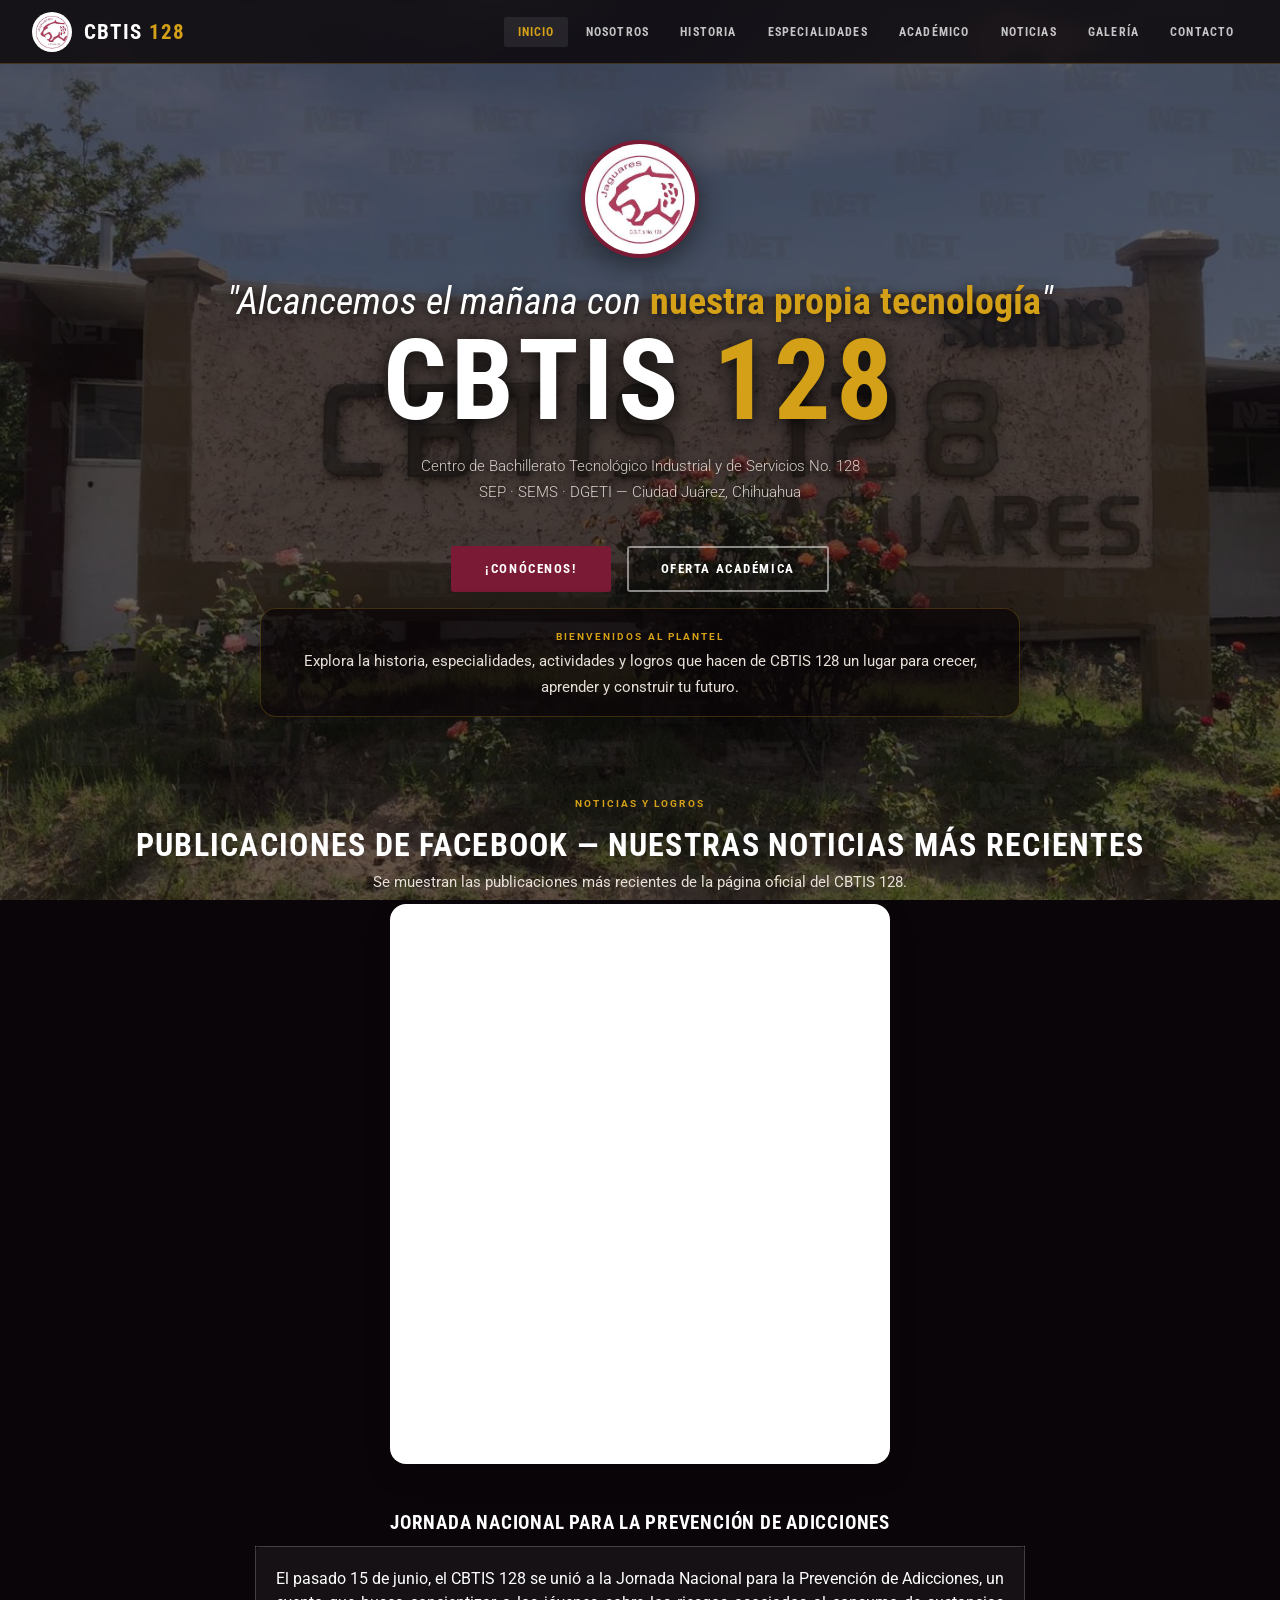
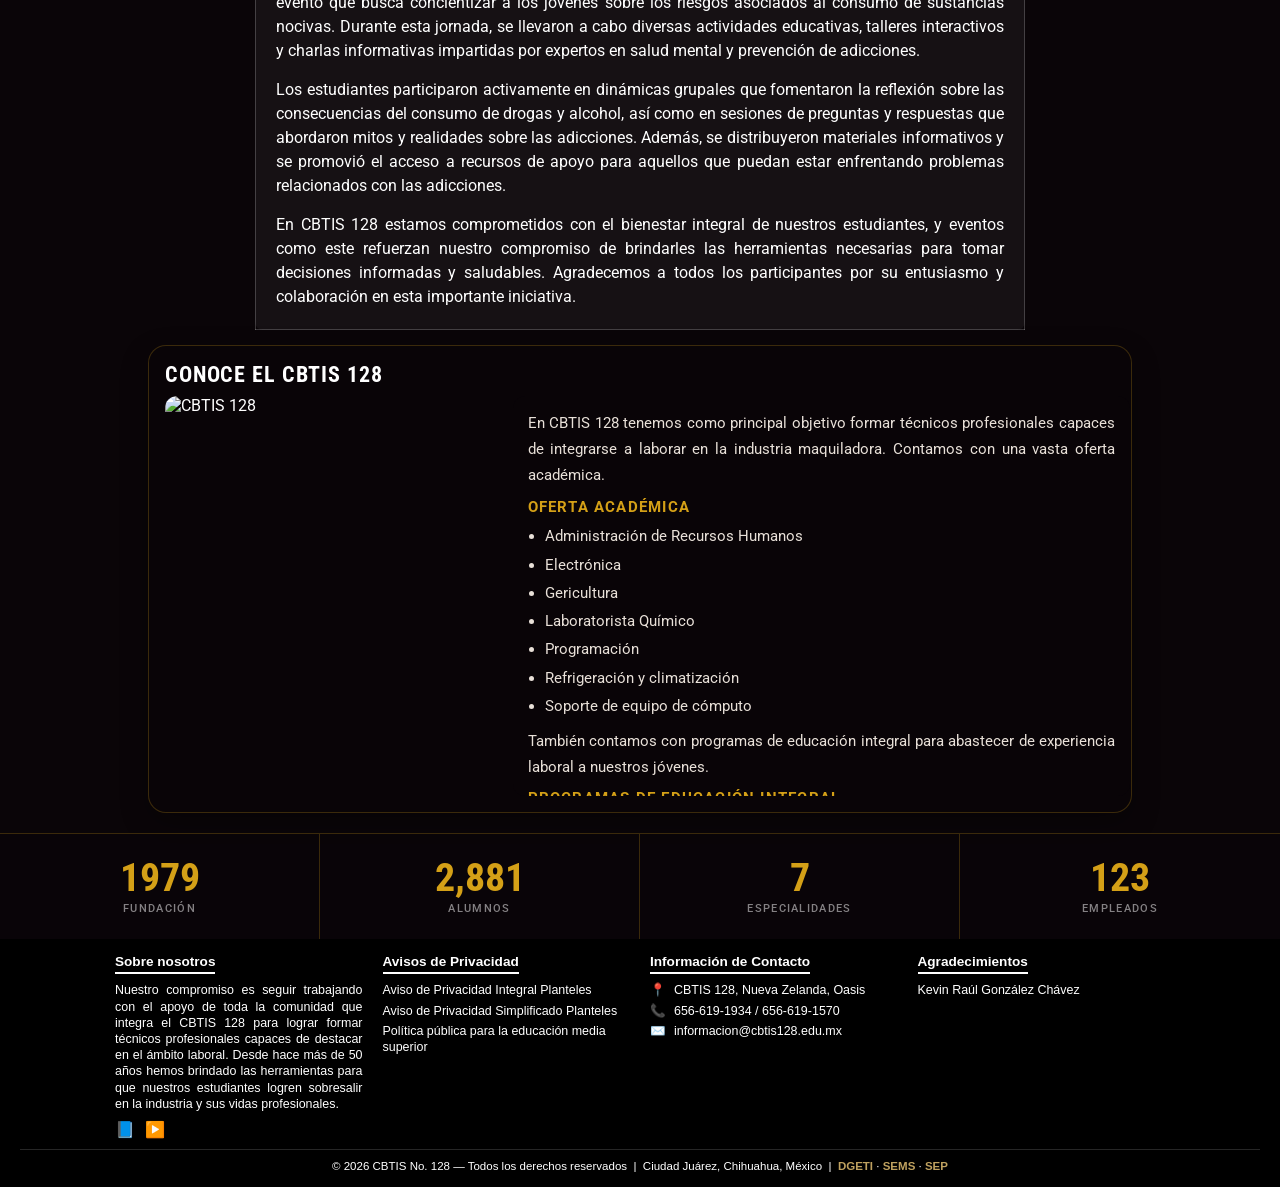
==== index.html @ f3a59bff "Update index.html cambios y optimizacion" ====
<!DOCTYPE html>
<html lang="es">
<head>
<meta charset="UTF-8">
<meta name="viewport" content="width=device-width, initial-scale=1.0">
<title>CBTIS No. 128 — Ciudad Juárez</title>
<link rel="preconnect" href="https://fonts.googleapis.com">
<link rel="preconnect" href="https://fonts.gstatic.com" crossorigin>
<link href="https://fonts.googleapis.com/css2?family=Roboto:ital,wght@0,300;0,400;0,500;0,700;1,300&family=Roboto+Condensed:wght@400;700&display=swap" rel="stylesheet">
<style>
:root {
  --vino:        #7B1A34;
  --vino-dark:   #5C1326;
  --vino-light:  #9E2244;
  --gold:        #D4A017;
  --gold-light:  #F0C040;
  --blanco:      #FFFFFF;
  --gris-texto:  #E8E0D8;
  --overlay:     rgba(10, 5, 8, 0.62);
  --overlay-nav: rgba(10, 5, 8, 0.80);
  --card-bg:     rgba(15, 6, 11, 0.82);
  --border:      rgba(212, 160, 23, 0.25);
  --font-main:   'Roboto', sans-serif;
  --font-cond:   'Roboto Condensed', sans-serif;
}
*, *::before, *::after { margin:0; padding:0; box-sizing:border-box; }
html { scroll-behavior: smooth; font-size: 16px; }
body {
  font-family: var(--font-main);
  background: #0a0508;
  color: var(--blanco);
  overflow-x: hidden;
}
a { color: inherit; text-decoration: none; }
button { font-family: inherit; cursor: pointer; border: none; background: none; }
img { display: block; max-width: 100%; }

#loader {
  position: fixed; inset: 0; z-index: 9999;
  background: #0a0508;
  display: flex; flex-direction: column;
  align-items: center; justify-content: center; gap: 1.5rem;
  transition: opacity 0.7s ease, visibility 0.7s;
}
#loader.gone { opacity: 0; visibility: hidden; pointer-events: none; }
.loader-ring {
  width: 60px; height: 60px;
  border: 3px solid rgba(255,255,255,0.1);
  border-top-color: var(--vino);
  border-right-color: var(--gold);
  border-radius: 50%;
  animation: spin 0.9s linear infinite;
}
.loader-label {
  font-family: var(--font-cond);
  font-size: 0.9rem; font-weight: 700;
  letter-spacing: 0.3em; text-transform: uppercase;
  color: rgba(255,255,255,0.4);
}
@keyframes spin { to { transform: rotate(360deg); } }

body::before {
  content: '';
  position: fixed; inset: 0; z-index: -2;
  background-image: url('fondo.jpg');
  background-size: cover;
  background-position: center;
  background-repeat: no-repeat;
}
body::after {
  content: '';
  position: fixed; inset: 0; z-index: -1;
  background: var(--overlay);
}

.watermark {
  position: fixed;
  top: 50%; left: 50%;
  transform: translate(-50%, -50%);
  width: 420px; height: 420px;
  background-image: url('');
  background-size: contain;
  background-repeat: no-repeat;
  background-position: center;
  opacity: 0.04;
  pointer-events: none;
  z-index: 0;
  filter: grayscale(1) brightness(3);
}

#navbar {
  position: fixed; top: 0; left: 0; right: 0;
  z-index: 500;
  height: 64px;
  background: var(--overlay-nav);
  backdrop-filter: blur(10px);
  -webkit-backdrop-filter: blur(10px);
  border-bottom: 1px solid var(--border);
  display: flex; align-items: center;
  padding: 0 2rem;
  gap: 1.5rem;
  transition: background 0.3s;
}
#navbar.scrolled { background: rgba(10,5,8,0.95); }

.nav-logo {
  display: flex; align-items: center; gap: 0.75rem;
  margin-right: auto; flex-shrink: 0;
}
.nav-logo-img {
  width: 40px; height: 40px;
  border-radius: 50%;
  object-fit: cover;
  background: #fff;
  padding: 2px;
}
.nav-logo-text {
  font-family: var(--font-cond);
  font-size: 1.3rem; font-weight: 700;
  letter-spacing: 0.06em;
  color: var(--blanco);
}
.nav-logo-text span { color: var(--gold); }

.nav-links {
  display: flex; align-items: center; gap: 0.25rem;
  list-style: none;
}
.nav-links li a,
.nav-links li button {
  padding: 0.5rem 0.85rem;
  font-family: var(--font-cond);
  font-size: 0.72rem; font-weight: 700;
  letter-spacing: 0.1em; text-transform: uppercase;
  color: rgba(255,255,255,0.75);
  border-radius: 3px;
  transition: color 0.2s, background 0.2s;
  display: block;
}
.nav-links li a:hover,
.nav-links li button:hover,
.nav-links li a.active,
.nav-links li button.active {
  color: var(--blanco);
  background: rgba(255,255,255,0.08);
}
.nav-links li a.active { color: var(--gold); }

#hamburger {
  display: none;
  flex-direction: column; gap: 5px;
  width: 38px; height: 38px;
  align-items: center; justify-content: center;
  border-radius: 4px;
  margin-left: auto;
}
#hamburger span {
  display: block; width: 22px; height: 2px;
  background: var(--blanco); border-radius: 2px;
  transition: transform 0.3s, opacity 0.3s;
}

#main {
  padding-top: 64px;
  min-height: 100vh;
  position: relative;
  z-index: 1;
}

/* ── PÁGINA: solo la activa se muestra ── */
.page {
  display: none;
  animation: fadeUp 0.55s cubic-bezier(0.16,1,0.3,1) both;
  min-height: calc(100vh - 64px);
}
.page.active { display: block; }

@keyframes fadeUp {
  from { opacity: 0; transform: translateY(18px); }
  to   { opacity: 1; transform: translateY(0); }
}

.inner {
  max-width: 1180px;
  margin: 0 auto;
  padding: 0 2rem;
}

.page-header {
  padding: 4rem 2rem 2.5rem;
  max-width: 1180px; margin: 0 auto;
  border-bottom: 1px solid var(--border);
  margin-bottom: 3rem;
}
.page-eyebrow {
  display: inline-block;
  font-size: 0.68rem; font-weight: 700;
  letter-spacing: 0.25em; text-transform: uppercase;
  color: var(--gold);
  margin-bottom: 0.75rem;
}
.page-title {
  font-family: var(--font-cond);
  font-size: clamp(2.2rem, 5vw, 3.8rem);
  font-weight: 700; line-height: 1.05;
  color: var(--blanco);
  margin-bottom: 0.75rem;
  text-transform: uppercase;
  letter-spacing: 0.02em;
}
.page-lead {
  font-size: 0.98rem; font-weight: 300;
  color: var(--gris-texto); line-height: 1.8;
  max-width: 560px; opacity: 0.85;
}

.btn-primary {
  display: inline-flex; align-items: center; gap: 0.5rem;
  padding: 0.85rem 2rem;
  background: var(--vino);
  color: var(--blanco);
  font-family: var(--font-cond);
  font-size: 0.82rem; font-weight: 700;
  letter-spacing: 0.12em; text-transform: uppercase;
  border: 2px solid var(--vino);
  border-radius: 3px;
  transition: background 0.2s, border-color 0.2s, transform 0.15s;
  cursor: pointer;
}
.btn-primary:hover {
  background: var(--vino-dark);
  border-color: var(--vino-dark);
  transform: translateY(-2px);
}
.btn-outline {
  display: inline-flex; align-items: center; gap: 0.5rem;
  padding: 0.85rem 2rem;
  background: transparent;
  color: var(--blanco);
  font-family: var(--font-cond);
  font-size: 0.82rem; font-weight: 700;
  letter-spacing: 0.12em; text-transform: uppercase;
  border: 2px solid rgba(255,255,255,0.5);
  border-radius: 3px;
  transition: border-color 0.2s, background 0.2s;
  cursor: pointer;
}
.btn-outline:hover {
  border-color: var(--blanco);
  background: rgba(255,255,255,0.08);
}

/* ══════════════════════════════════════
   INICIO
══════════════════════════════════════ */
#page-inicio {
  display: none;
  flex-direction: column;
  min-height: calc(100vh - 64px);
}
#page-inicio.active { display: flex; }

.hero-content {
  flex: 1;
  display: flex; flex-direction: column;
  align-items: center; justify-content: center;
  text-align: center;
  padding: 5rem 2rem 3rem;
}
.hero-logo {
  width: 110px; height: 110px;
  border-radius: 50%;
  background: #fff;
  padding: 6px;
  margin-bottom: 1.5rem;
  object-fit: contain;
  box-shadow: 0 0 0 4px var(--vino), 0 8px 32px rgba(0,0,0,0.6);
}
.hero-lema {
  font-family: var(--font-cond);
  font-size: clamp(1.4rem, 4vw, 2.4rem);
  font-weight: 400; font-style: italic;
  color: var(--blanco);
  margin-bottom: 0.5rem;
  text-shadow: 0 2px 12px rgba(0,0,0,0.8);
}
.hero-lema strong { color: var(--gold); font-weight: 700; font-style: normal; }
.hero-title-big {
  font-family: var(--font-cond);
  font-size: clamp(3rem, 9vw, 7rem);
  font-weight: 700; text-transform: uppercase;
  letter-spacing: 0.04em; line-height: 0.9;
  color: var(--blanco);
  text-shadow: 0 4px 20px rgba(0,0,0,0.9);
  margin-bottom: 0.4rem;
}
.hero-title-big span { color: var(--gold); }
.hero-sub {
  font-size: 0.95rem; font-weight: 300;
  color: var(--gris-texto); line-height: 1.7;
  max-width: 520px; margin: 1rem auto 2.5rem;
  opacity: 0.9;
  text-shadow: 0 1px 8px rgba(0,0,0,0.8);
}
.hero-ctas {
  display: flex; align-items: center; gap: 1rem;
  justify-content: center; flex-wrap: wrap;
}
.hero-highlight {
  max-width: 760px;
  margin-top: 1rem;
  padding: 1rem 1.1rem;
  border: 1px solid var(--border);
  border-radius: 16px;
  background: rgba(10, 5, 8, 0.72);
  backdrop-filter: blur(8px);
  box-shadow: 0 10px 28px rgba(0,0,0,0.35);
}
.hero-highlight .section-label { margin-bottom: 0.35rem; display: inline-block; }
.hero-highlight p { margin: 0; font-size: 0.95rem; line-height: 1.7; color: var(--gris-texto); }

/* Bloque de Facebook + noticias dentro de inicio */
.noticias-carrusel {
  display: flex; flex-direction: column; gap: 0.5rem; padding: 0 0.1rem;
}
.noticias-header { text-align: center; }
.noticias-header h2 {
  margin: 0 0 0.35rem;
  font-family: var(--font-cond);
  font-size: clamp(1.4rem, 4vw, 2rem);
  color: var(--blanco); text-transform: uppercase; letter-spacing: 0.04em;
}
.noticias-header p { margin: 0 auto; color: var(--gris-texto); line-height: 1.7; font-size: 0.95rem; max-width: 720px; }
.facebook-feed-wrap { display: flex; justify-content: center; align-items: center; width: 100%; }
.facebook-feed {
  width: 100%; max-width: 500px; min-height: 560px;
  border: none; border-radius: 16px; overflow: hidden;
  background: #ffffff; box-shadow: 0 10px 24px rgba(0,0,0,0.18);
}

/* Tabla adicciones */
.inicio-tables {
  text-align: center; margin: 0 auto; max-width: 800px; padding: 15px;
}
.inicio-tables h3 {
  font-family: var(--font-cond); font-size: 1.2rem;
  color: var(--blanco); text-transform: uppercase;
  letter-spacing: 0.04em; margin-bottom: 0.75rem;
}
.sem-table {
  margin: 0 auto; width: 100%; border-collapse: collapse;
  background-color: rgba(255,255,255,0.05);
  border: 1px solid rgba(255,255,255,0.2); border-radius: 8px;
}
.sem-table td { padding: 20px; text-align: justify; color: #ffffff; }
.sem-table p { margin: 0 0 15px 0; line-height: 1.5; }
.sem-table p:last-child { margin-bottom: 0; }

/* Card info CBTIS */
.inicio-info-card {
  max-width: 1100px; margin: 0 auto 1.2rem; padding: 1rem;
  border-radius: 18px; background: rgba(10,5,8,0.78);
  border: 1px solid var(--border); box-shadow: 0 10px 28px rgba(0,0,0,0.30);
}
.inicio-info-card h3 {
  margin: 0 0 0.6rem; color: var(--blanco);
  font-family: var(--font-cond); font-size: 1.35rem;
  text-transform: uppercase; letter-spacing: 0.04em;
}
.inicio-info-card h4 { margin: 0.35rem 0 0.25rem; color: var(--gold); font-size: 0.95rem; text-transform: uppercase; letter-spacing: 0.08em; }
.info-layout { display: flex; gap: 15px; align-items: stretch; max-width: 950px; margin: 0 auto; }
.info-image-zone { flex: 0 0 35%; max-height: 400px; }
.info-image-zone img { width: 100%; height: 100%; object-fit: cover; border-radius: 12px; }
.inicio-info-scroll {
  flex: 0 0 65%; max-height: 400px; overflow-y: auto; padding: 15px;
  background: rgba(10,5,8,0.78); border-radius: 12px; text-align: justify;
  color: var(--gris-texto); line-height: 1.7; font-size: 0.95rem;
}
.inicio-info-scroll ul { margin: 0.2rem 0 0.6rem 1.1rem; padding: 0; }
.inicio-info-scroll li { margin-bottom: 0.15rem; }

/* Stats bar */
.hero-stats {
  display: grid; grid-template-columns: repeat(4, 1fr);
  border-top: 1px solid var(--border);
  background: rgba(10,5,8,0.75);
  backdrop-filter: blur(8px);
}
.hstat { padding: 1.5rem 2rem; text-align: center; border-right: 1px solid var(--border); }
.hstat:last-child { border-right: none; }
.hstat-num { display: block; font-family: var(--font-cond); font-size: 2.5rem; font-weight: 700; color: var(--gold); line-height: 1; margin-bottom: 0.3rem; }
.hstat-label { display: block; font-size: 0.68rem; font-weight: 500; letter-spacing: 0.12em; text-transform: uppercase; color: rgba(255,255,255,0.5); }

/* ══════════════════════════════════════
   NOSOTROS
══════════════════════════════════════ */
.nos-grid { display: grid; grid-template-columns: 1fr 1fr; gap: 1.25rem; margin-bottom: 3rem; }
.nos-card {
  background: var(--card-bg); backdrop-filter: blur(6px);
  border: 1px solid var(--border); border-radius: 8px; padding: 2rem;
  position: relative; overflow: hidden;
  transition: border-color 0.3s, transform 0.3s;
}
.nos-card:hover { border-color: var(--gold); transform: translateY(-3px); }
.nos-card::before {
  content: ''; position: absolute; top: 0; left: 0; right: 0; height: 2px;
  background: linear-gradient(90deg, var(--vino), transparent);
  opacity: 0; transition: opacity 0.3s;
}
.nos-card:hover::before { opacity: 1; }
.nos-card-num { display: block; font-family: var(--font-cond); font-size: 0.62rem; font-weight: 700; letter-spacing: 0.2em; text-transform: uppercase; color: var(--gold); margin-bottom: 0.75rem; }
.nos-card h3 { font-family: var(--font-cond); font-size: 1.3rem; font-weight: 700; text-transform: uppercase; letter-spacing: 0.04em; color: var(--blanco); margin-bottom: 0.75rem; }
.nos-card p { font-size: 0.88rem; font-weight: 300; color: var(--gris-texto); line-height: 1.8; opacity: 0.9; }

.values-section-title { font-family: var(--font-cond); font-size: 0.65rem; font-weight: 700; letter-spacing: 0.2em; text-transform: uppercase; color: var(--gold); margin-bottom: 1rem; display: block; }
.values-row { display: grid; grid-template-columns: repeat(3,1fr); gap: 1rem; }
.value-chip { background: var(--card-bg); backdrop-filter: blur(6px); border: 1px solid var(--border); border-radius: 8px; padding: 1.5rem; transition: border-color 0.3s; }
.value-chip:hover { border-color: var(--vino); }
.value-chip h4 { font-family: var(--font-cond); font-size: 1rem; font-weight: 700; text-transform: uppercase; color: var(--blanco); margin-bottom: 0.5rem; }
.value-chip p { font-size: 0.82rem; font-weight: 300; color: var(--gris-texto); line-height: 1.7; opacity: 0.85; }

/* ══════════════════════════════════════
   HISTORIA
══════════════════════════════════════ */
.timeline { position: relative; padding-left: 10px; max-width: 800px; }
.tl-rail { position: absolute; left: 108px; top: 4px; bottom: 0; width: 2px; background: linear-gradient(var(--vino) 0%, rgba(123,26,52,0) 100%); }
.tl-item { display: grid; grid-template-columns: 90px 40px 1fr; gap: 0 1.5rem; margin-bottom: 3rem; align-items: start; }
.tl-year { font-family: var(--font-cond); font-size: 1.1rem; font-weight: 700; color: var(--gold); letter-spacing: 0.04em; padding-top: 0.15rem; text-align: right; }
.tl-dot { display: flex; align-items: flex-start; justify-content: center; padding-top: 0.35rem; }
.tl-dot::after { content: ''; width: 12px; height: 12px; border-radius: 50%; background: var(--vino); box-shadow: 0 0 0 3px rgba(10,5,8,0.8), 0 0 0 5px rgba(123,26,52,0.35); }
.tl-body h3 { font-family: var(--font-cond); font-size: 1.15rem; font-weight: 700; text-transform: uppercase; letter-spacing: 0.04em; color: var(--blanco); margin-bottom: 0.5rem; }
.tl-body p { font-size: 0.88rem; font-weight: 300; color: var(--gris-texto); line-height: 1.8; opacity: 0.9; }

/* ══════════════════════════════════════
   ESPECIALIDADES
══════════════════════════════════════ */
.esp-grid { display: grid; grid-template-columns: repeat(auto-fill, minmax(290px, 1fr)); gap: 1.25rem; }
.esp-card {
  background: var(--card-bg); backdrop-filter: blur(6px);
  border: 1px solid var(--border); border-radius: 8px; overflow: hidden;
  transition: border-color 0.3s, transform 0.3s;
  cursor: pointer; position: relative;
}
.esp-card:hover { border-color: var(--vino); transform: scale(1.04); }
.esp-card.active { transform: scale(1.1); }
.esp-card-top { padding: 2rem 2rem 1rem; border-bottom: 1px solid var(--border); }
.esp-num { display: block; font-family: var(--font-cond); font-size: 0.62rem; font-weight: 700; letter-spacing: 0.2em; color: var(--gold); margin-bottom: 0.75rem; }
.esp-icon { font-size: 2rem; margin-bottom: 0.75rem; width: 50px; height: 50px; background: rgba(123,26,52,0.25); border: 1px solid rgba(123,26,52,0.4); border-radius: 8px; display: flex; align-items: center; justify-content: center; }
.esp-card h3 { font-family: var(--font-cond); font-size: 1.05rem; font-weight: 700; text-transform: uppercase; letter-spacing: 0.04em; color: var(--blanco); line-height: 1.25; }
.esp-card-body { padding: 1.25rem 2rem 2rem; }
.esp-card-body p { font-size: 0.84rem; font-weight: 300; color: var(--gris-texto); line-height: 1.75; opacity: 0.9; }
.esp-tag { display: inline-block; margin-top: 0.85rem; padding: 0.28rem 0.75rem; background: rgba(123,26,52,0.25); border: 1px solid rgba(123,26,52,0.4); border-radius: 20px; font-size: 0.62rem; font-weight: 700; letter-spacing: 0.1em; text-transform: uppercase; color: var(--gold); }
.esp-btn-ver {
  display: inline-block; margin-top: 15px; padding: 8px 16px;
  background-color: #bfa15f; color: #fff; text-decoration: none;
  border-radius: 4px; font-size: 0.9rem; font-weight: bold;
  opacity: 0; transform: translateY(10px);
  transition: opacity 0.3s ease, transform 0.3s ease;
}
.esp-card:hover .esp-btn-ver,
.esp-card.active .esp-btn-ver { opacity: 1; transform: translateY(0); }

/* ══════════════════════════════════════
   ACADÉMICO
══════════════════════════════════════ */
.academico-layout { display: grid; grid-template-columns: 1fr 1fr; gap: 1.25rem; margin-bottom: 2.5rem; }
.info-block { background: var(--card-bg); backdrop-filter: blur(6px); border: 1px solid var(--border); border-radius: 8px; padding: 2rem; }
.info-block h3 { font-family: var(--font-cond); font-size: 1.1rem; font-weight: 700; text-transform: uppercase; letter-spacing: 0.04em; color: var(--blanco); margin-bottom: 1rem; }
.info-block p { font-size: 0.88rem; font-weight: 300; color: var(--gris-texto); line-height: 1.8; opacity: 0.9; }
.section-label { display: block; font-size: 0.65rem; font-weight: 700; letter-spacing: 0.2em; text-transform: uppercase; color: var(--gold); margin-bottom: 1rem; }

.sem-wrap { overflow-x: auto; border-radius: 8px; border: 1px solid var(--border); margin-bottom: 2.5rem; backdrop-filter: blur(6px); }

/* Carrusel académico */
.css-carousel { position: relative; max-width: 100%; margin: 0 auto; overflow: hidden; }
.css-carousel input[type="radio"] { display: none; }
.slides-container { display: flex; width: 300%; transition: transform 0.5s ease-in-out; }
.slide { width: 33.333%; display: flex; justify-content: center; }
.slide img { width: 100%; height: auto; max-height: 500px; object-fit: contain; }
#slide-1:checked ~ .slides-container { transform: translateX(0%); }
#slide-2:checked ~ .slides-container { transform: translateX(-33.333%); }
#slide-3:checked ~ .slides-container { transform: translateX(-66.666%); }
.arrow { position: absolute; top: 50%; transform: translateY(-50%); background-color: rgba(0,0,0,0.5); color: white; padding: 12px; cursor: pointer; font-size: 18px; border-radius: 50%; z-index: 10; user-select: none; }
.arrow:hover { background-color: rgba(0,0,0,0.8); }
.prev { left: 10px; }
.next { right: 10px; }
.nav-set { display: none; }
#slide-1:checked ~ .carousel-nav .set-1 { display: block; }
#slide-2:checked ~ .carousel-nav .set-2 { display: block; }
#slide-3:checked ~ .carousel-nav .set-3 { display: block; }
.tabs-carousel-nav { display: flex; justify-content: center; gap: 30px; margin-bottom: 20px; font-family: sans-serif; }
.tab-btn { font-size: 1rem; font-weight: bold; color: #ffffff; cursor: pointer; padding-bottom: 5px; text-transform: uppercase; transition: color 0.3s, border-bottom 0.3s; border-bottom: 3px solid transparent; user-select: none; }
.tab-btn:hover { color: #bfa15f; }
body:has(#slide-1:checked) .btn-obj { color: #bfa15f; border-bottom: 3px solid #bfa15f; }
body:has(#slide-2:checked) .btn-est { color: #bfa15f; border-bottom: 3px solid #bfa15f; }
body:has(#slide-3:checked) .btn-form { color: #bfa15f; border-bottom: 3px solid #bfa15f; }

.tit-cards { display: grid; grid-template-columns: repeat(3,1fr); gap: 1.25rem; }
.tit-card { background: var(--card-bg); backdrop-filter: blur(6px); border: 1px solid var(--border); border-radius: 8px; padding: 1.75rem; transition: border-color 0.3s, transform 0.3s; }
.tit-card:hover { border-color: var(--vino); transform: translateY(-3px); }
.tit-icon { font-size: 1.5rem; margin-bottom: 1rem; width: 44px; height: 44px; border-radius: 8px; background: rgba(123,26,52,0.25); border: 1px solid rgba(123,26,52,0.4); display: flex; align-items: center; justify-content: center; }
.tit-card h4 { font-family: var(--font-cond); font-size: 0.95rem; font-weight: 700; text-transform: uppercase; letter-spacing: 0.04em; color: var(--blanco); margin-bottom: 0.6rem; }
.tit-card p { font-size: 0.82rem; font-weight: 300; color: var(--gris-texto); line-height: 1.7; opacity: 0.9; }

/* ══════════════════════════════════════
   NOTICIAS
══════════════════════════════════════ */
.noticias-layout { display: grid; grid-template-columns: 3fr 2fr; gap: 1.5rem; margin-bottom: 2.5rem; }
.noticia-featured { background: var(--card-bg); backdrop-filter: blur(6px); border: 1px solid var(--border); border-radius: 8px; overflow: hidden; transition: border-color 0.3s; }
.noticia-featured:hover { border-color: var(--vino); }
.noticia-img { height: 200px; background: linear-gradient(135deg, var(--vino-dark), var(--vino)); display: flex; align-items: center; justify-content: center; font-size: 3.5rem; position: relative; }
.noticia-date { position: absolute; bottom: 1rem; left: 1.25rem; background: rgba(0,0,0,0.65); backdrop-filter: blur(4px); padding: 0.3rem 0.8rem; border-radius: 20px; font-size: 0.65rem; font-weight: 500; letter-spacing: 0.1em; color: var(--gris-texto); }
.noticia-body { padding: 1.5rem; }
.noticia-body h3 { font-family: var(--font-cond); font-size: 1.2rem; font-weight: 700; text-transform: uppercase; letter-spacing: 0.03em; color: var(--blanco); margin-bottom: 0.75rem; line-height: 1.3; }
.noticia-body p { font-size: 0.86rem; font-weight: 300; color: var(--gris-texto); line-height: 1.75; opacity: 0.9; }
.noticias-list { background: var(--card-bg); backdrop-filter: blur(6px); border: 1px solid var(--border); border-radius: 8px; overflow: hidden; }
.noticia-row { padding: 1.25rem 1.5rem; border-bottom: 1px solid var(--border); cursor: pointer; transition: background 0.2s; }
.noticia-row:last-child { border-bottom: none; }
.noticia-row:hover { background: rgba(123,26,52,0.15); }
.noticia-tag { display: block; font-family: var(--font-cond); font-size: 0.6rem; font-weight: 700; letter-spacing: 0.15em; text-transform: uppercase; color: var(--gold); margin-bottom: 0.4rem; }
.noticia-row h4 { font-size: 0.88rem; font-weight: 500; color: var(--blanco); margin-bottom: 0.3rem; line-height: 1.4; }
.noticia-row .n-date { font-size: 0.72rem; font-weight: 300; color: rgba(255,255,255,0.35); }
.logros-grid { display: grid; grid-template-columns: repeat(3,1fr); gap: 1.25rem; }
.logro-card { background: var(--card-bg); backdrop-filter: blur(6px); border: 1px solid var(--border); border-radius: 8px; padding: 1.5rem; display: flex; align-items: flex-start; gap: 1rem; transition: border-color 0.3s; }
.logro-card:hover { border-color: var(--gold); }
.logro-medal { font-size: 1.4rem; flex-shrink: 0; }
.logro-card p { font-size: 0.84rem; font-weight: 400; color: var(--gris-texto); line-height: 1.6; }
.logro-card small { display: block; margin-top: 0.3rem; font-size: 0.7rem; font-weight: 300; color: rgba(255,255,255,0.3); }

/* ══════════════════════════════════════
   GALERÍA
══════════════════════════════════════ */
.galeria-masonry { columns: 3; gap: 1rem; }
.gal-item { break-inside: avoid; margin-bottom: 1rem; border-radius: 8px; overflow: hidden; border: 1px solid var(--border); cursor: pointer; position: relative; transition: border-color 0.3s; background: var(--card-bg); backdrop-filter: blur(6px); }
.gal-item:hover { border-color: var(--vino); }
.gal-inner { display: flex; align-items: center; justify-content: center; transition: transform 0.4s ease; }
.gal-item:hover .gal-inner { transform: scale(1.04); }
.gal-emoji { font-size: 2.5rem; padding: 3rem 2rem; display: block; }
.gal-item:nth-child(2n) .gal-emoji { padding: 4rem 2rem; }
.gal-caption { position: absolute; inset: 0; background: linear-gradient(transparent 40%, rgba(10,5,8,0.88)); display: flex; align-items: flex-end; padding: 1rem; opacity: 0; transition: opacity 0.3s; }
.gal-item:hover .gal-caption { opacity: 1; }
.gal-caption span { font-size: 0.8rem; font-weight: 500; color: var(--blanco); }
.gc1 { background: rgba(13,21,32,0.9); }
.gc2 { background: rgba(26,13,13,0.9); }
.gc3 { background: rgba(13,24,13,0.9); }
.gc4 { background: rgba(26,24,10,0.9); }
.gc5 { background: rgba(24,13,24,0.9); }
.gc6 { background: rgba(13,24,24,0.9); }
.gc7 { background: rgba(26,13,13,0.9); }
.gc8 { background: rgba(20,20,32,0.9); }

/* ══════════════════════════════════════
   CONTACTO
══════════════════════════════════════ */
.contacto-layout { display: grid; grid-template-columns: 1fr 1.2fr; gap: 2.5rem; }
.contact-info h3 { font-family: var(--font-cond); font-size: 1.1rem; font-weight: 700; text-transform: uppercase; letter-spacing: 0.04em; color: var(--blanco); margin-bottom: 1.75rem; }
.c-list { list-style: none; display: flex; flex-direction: column; gap: 1.25rem; margin-bottom: 2rem; }
.c-item { display: flex; gap: 1rem; align-items: flex-start; padding: 10px; border-radius: 6px; transition: background-color 0.2s ease, transform 0.2s ease; }
.c-item:hover { background-color: #4b0303; transform: translateX(5px); }
.c-icon { width: 38px; height: 38px; flex-shrink: 0; background: rgba(123,26,52,0.25); border: 1px solid rgba(123,26,52,0.4); border-radius: 8px; display: flex; align-items: center; justify-content: center; font-size: 1rem; }
.c-item strong { display: block; font-size: 0.62rem; font-weight: 700; letter-spacing: 0.15em; text-transform: uppercase; color: var(--gold); margin-bottom: 0.3rem; }
.c-item p, .c-item a { font-size: 0.88rem; font-weight: 300; color: var(--gris-texto); line-height: 1.5; }
.c-item a:hover { color: var(--blanco); }
.dir-title { font-size: 0.65rem; font-weight: 700; letter-spacing: 0.2em; text-transform: uppercase; color: var(--gold); margin-bottom: 0.75rem; display: block; }
.dir-list { display: grid; grid-template-columns: 1fr 1fr; gap: 0.4rem; }
.dir-tag { font-size: 0.7rem; font-weight: 300; color: rgba(255,255,255,0.45); padding: 0.45rem 0.7rem; background: rgba(255,255,255,0.04); border: 1px solid rgba(255,255,255,0.07); border-radius: 4px; transition: border-color 0.2s, color 0.2s; }
.dir-tag:hover { border-color: rgba(123,26,52,0.5); color: var(--gris-texto); }
.contact-form-wrap { background: var(--card-bg); backdrop-filter: blur(8px); border: 1px solid var(--border); border-radius: 8px; padding: 2.5rem; }
.contact-form-wrap h3 { font-family: var(--font-cond); font-size: 1.1rem; font-weight: 700; text-transform: uppercase; letter-spacing: 0.04em; color: var(--blanco); margin-bottom: 1.75rem; }
.form-grid { display: grid; grid-template-columns: 1fr 1fr; gap: 0.9rem; }
.fg { display: flex; flex-direction: column; gap: 0.35rem; margin-bottom: 0.1rem; }
.fg.full { grid-column: span 2; }
.fg label { font-size: 0.62rem; font-weight: 700; letter-spacing: 0.12em; text-transform: uppercase; color: rgba(255,255,255,0.4); }
.fg input, .fg select, .fg textarea { background: rgba(255,255,255,0.05); border: 1px solid rgba(255,255,255,0.1); border-radius: 4px; padding: 0.7rem 0.9rem; font-family: var(--font-main); font-size: 0.88rem; font-weight: 300; color: var(--blanco); outline: none; transition: border-color 0.2s, background 0.2s; resize: none; }
.fg input::placeholder, .fg textarea::placeholder { color: rgba(255,255,255,0.2); }
.fg input:focus, .fg select:focus, .fg textarea:focus { border-color: var(--vino); background: rgba(123,26,52,0.08); }
.fg select { color: rgba(255,255,255,0.65); }
.fg select option { background: #1a0810; }
.fg textarea { height: 100px; }

/* ══════════════════════════════════════
   TOAST
══════════════════════════════════════ */
#toast { position: fixed; bottom: 2rem; right: 2rem; z-index: 9000; background: var(--vino); color: #fff; padding: 0.85rem 1.5rem; border-radius: 4px; font-size: 0.85rem; font-weight: 500; opacity: 0; transform: translateY(8px); transition: opacity 0.3s, transform 0.3s; pointer-events: none; }
#toast.show { opacity: 1; transform: translateY(0); }

/* ══════════════════════════════════════
   FOOTER
══════════════════════════════════════ */
.site-footer { background-color: #000000; color: #ffffff; padding: 15px 20px; font-family: sans-serif; font-size: 0.78rem; }
.footer-container { max-width: 1050px; margin: 0 auto; display: grid; grid-template-columns: repeat(4, 1fr); gap: 20px; padding-bottom: 10px; }
.footer-column h3 { font-size: 0.85rem; margin-top: 0; margin-bottom: 8px; border-bottom: 2px solid #ffffff; padding-bottom: 3px; display: inline-block; }
.footer-column p { line-height: 1.3; text-align: justify; margin: 0 0 8px 0; }
.footer-column ul { list-style: none; padding: 0; margin: 0; }
.footer-column ul li { margin-bottom: 4px; line-height: 1.3; }
.footer-column ul li a { color: #ffffff; text-decoration: none; }
.footer-column ul li a:hover { text-decoration: underline; }
.contact-info li { display: flex; align-items: flex-start; gap: 8px; }
.footer-socials { display: flex; gap: 10px; margin-top: 8px; }
.social-icon { text-decoration: none; font-size: 1rem; }
.footer-bottom { border-top: 1px solid rgba(255,255,255,0.15); padding-top: 10px; text-align: center; font-size: 0.72rem; }
.footer-bottom a { color: #bfa15f; text-decoration: none; font-weight: bold; }
.footer-bottom a:hover { text-decoration: underline; }

/* ══════════════════════════════════════
   RESPONSIVE
══════════════════════════════════════ */
@media (max-width: 960px) {
  #hamburger { display: flex; }
  .nav-links { position: fixed; top: 64px; left: 0; right: 0; background: rgba(10,5,8,0.97); flex-direction: column; align-items: stretch; padding: 0.5rem 0; display: none; border-bottom: 1px solid var(--border); }
  .nav-links.open { display: flex; }
  .nav-links li a, .nav-links li button { padding: 1rem 1.5rem; border-radius: 0; font-size: 0.9rem; }
  .hero-stats { grid-template-columns: 1fr 1fr; }
  .nos-grid, .academico-layout, .contacto-layout, .noticias-layout { grid-template-columns: 1fr; }
  .values-row, .tit-cards, .logros-grid { grid-template-columns: 1fr 1fr; }
  .galeria-masonry { columns: 2; }
  .tl-item { grid-template-columns: 70px 30px 1fr; gap: 0 1rem; }
  .tl-rail { left: 83px; }
  .info-layout { flex-direction: column; }
  .info-image-zone { flex: none; max-height: 220px; }
  .inicio-info-scroll { flex: none; max-height: none; }
  .footer-container { grid-template-columns: repeat(2, 1fr); }
}
@media (max-width: 540px) {
  h1.hero-title-big { font-size: 3rem; }
  .hero-stats { grid-template-columns: 1fr 1fr; }
  .values-row, .tit-cards, .logros-grid { grid-template-columns: 1fr; }
  .galeria-masonry { columns: 1; }
  .form-grid { grid-template-columns: 1fr; }
  .fg.full { grid-column: span 1; }
  .dir-list { grid-template-columns: 1fr; }
  .hero-ctas { flex-direction: column; align-items: center; }
  .footer-container { grid-template-columns: 1fr; }
}

/* Animación reveal */
.nos-card, .value-chip, .esp-card, .tit-card, .logro-card, .gal-item, .tl-item, .info-block {
  transition-property: opacity, transform, border-color;
}
</style>
</head>
<body>

<!-- LOADER -->
<div id="loader">
  <div class="loader-ring"></div>
  <div class="loader-label">CBTIS 128</div>
</div>

<div class="watermark" aria-hidden="true"></div>

<!-- NAVBAR -->
<nav id="navbar">
  <div class="nav-logo" onclick="navigate('inicio')" style="cursor:pointer">
    <img class="nav-logo-img" src="logo.jpg" alt="Logo Jaguares CBTIS 128">
    <span class="nav-logo-text">CBTIS <span>128</span></span>
  </div>
  <ul class="nav-links" id="navLinks">
    <li><a href="#" onclick="return navigate('inicio')" data-page="inicio" class="active">Inicio</a></li>
    <li><a href="#" onclick="return navigate('nosotros')" data-page="nosotros">Nosotros</a></li>
    <li><a href="#" onclick="return navigate('historia')" data-page="historia">Historia</a></li>
    <li><a href="#" onclick="return navigate('especialidades')" data-page="especialidades">Especialidades</a></li>
    <li><a href="#" onclick="return navigate('academico')" data-page="academico">Académico</a></li>
    <li><a href="#" onclick="return navigate('noticias')" data-page="noticias">Noticias</a></li>
    <li><a href="#" onclick="return navigate('galeria')" data-page="galeria">Galería</a></li>
    <li><a href="#" onclick="return navigate('contacto')" data-page="contacto">Contacto</a></li>
  </ul>
  <button id="hamburger" onclick="toggleMenu()" aria-label="Menú">
    <span></span><span></span><span></span>
  </button>
</nav>

<main id="main">

  <!-- ████████████████████████████████
       INICIO — todo dentro de este section
       ████████████████████████████████ -->
  <section class="page active" id="page-inicio">

    <!-- Hero principal -->
    <div class="hero-content">
      <img class="hero-logo" src="logo.jpg" alt="Jaguares CBTIS 128">
      <p class="hero-lema">"Alcancemos el mañana con <strong>nuestra propia tecnología</strong>"</p>
      <h1 class="hero-title-big">CBTIS <span>128</span></h1>
      <p class="hero-sub">
        Centro de Bachillerato Tecnológico Industrial y de Servicios No. 128<br>
        SEP · SEMS · DGETI — Ciudad Juárez, Chihuahua
      </p>
      <div class="hero-ctas">
        <button class="btn-primary" onclick="navigate('nosotros')">¡Conócenos!</button>
        <button class="btn-outline" onclick="navigate('especialidades')">Oferta académica</button>
      </div>
      <div class="hero-highlight">
        <span class="section-label">Bienvenidos al plantel</span>
        <p>Explora la historia, especialidades, actividades y logros que hacen de CBTIS 128 un lugar para crecer, aprender y construir tu futuro.</p>
      </div>
    </div>

    <!-- Facebook feed / noticias -->
    <div class="inner" style="padding: 2rem 2rem;">
      <div class="noticias-carrusel">
        <div class="noticias-header">
          <span class="section-label">Noticias y logros</span>
          <h2>Publicaciones de Facebook — Nuestras noticias más recientes</h2>
          <p>Se muestran las publicaciones más recientes de la página oficial del CBTIS 128.</p>
        </div>
        <div class="facebook-feed-wrap">
          <iframe
            class="facebook-feed"
            src="https://www.facebook.com/plugins/page.php?href=https%3A%2F%2Fwww.facebook.com%2Fprofile.php%3Fid%3D100075762974946&tabs=timeline&width=500&height=560&small_header=false&adapt_container_width=true&hide_cover=false&show_facepile=true&appId"
            scrolling="no"
            frameborder="0"
            allowfullscreen="true"
            allow="autoplay; clipboard-write; encrypted-media; picture-in-picture; web-share"
            title="Publicaciones de Facebook del CBTIS 128">
          </iframe>
        </div>
      </div>
    </div>

    <!-- Artículo: Jornada Nacional para la PREVENCIÓN DE ADICCIONES -->
    <article class="inicio-tables" aria-label="Jornada Nacional para la PREVENCIÓN DE ADICCIONES">
      <h3>Jornada Nacional para la PREVENCIÓN DE ADICCIONES</h3>
      <table class="sem-table">
        <tbody>
          <tr>
            <td>
              <p>El pasado 15 de junio, el CBTIS 128 se unió a la Jornada Nacional para la Prevención de Adicciones, un evento que busca concientizar a los jóvenes sobre los riesgos asociados al consumo de sustancias nocivas. Durante esta jornada, se llevaron a cabo diversas actividades educativas, talleres interactivos y charlas informativas impartidas por expertos en salud mental y prevención de adicciones.</p>
              <p>Los estudiantes participaron activamente en dinámicas grupales que fomentaron la reflexión sobre las consecuencias del consumo de drogas y alcohol, así como en sesiones de preguntas y respuestas que abordaron mitos y realidades sobre las adicciones. Además, se distribuyeron materiales informativos y se promovió el acceso a recursos de apoyo para aquellos que puedan estar enfrentando problemas relacionados con las adicciones.</p>
              <p>En CBTIS 128 estamos comprometidos con el bienestar integral de nuestros estudiantes, y eventos como este refuerzan nuestro compromiso de brindarles las herramientas necesarias para tomar decisiones informadas y saludables. Agradecemos a todos los participantes por su entusiasmo y colaboración en esta importante iniciativa.</p>
            </td>
          </tr>
        </tbody>
      </table>
    </article>

    <!-- Artículo: Conoce el CBTIS 128 -->
    <article class="inicio-info-card" aria-label="Información destacada del CBTIS 128">
      <h3>Conoce el CBTIS 128</h3>
      <div class="info-layout">
        <div class="info-image-zone">
          <img src="image.jpg" alt="CBTIS 128">
        </div>
        <div class="inicio-info-scroll">
          <p>En CBTIS 128 tenemos como principal objetivo formar técnicos profesionales capaces de integrarse a laborar en la industria maquiladora. Contamos con una vasta oferta académica.</p>
          <h4>Oferta académica</h4>
          <ul>
            <li>Administración de Recursos Humanos</li>
            <li>Electrónica</li>
            <li>Gericultura</li>
            <li>Laboratorista Químico</li>
            <li>Programación</li>
            <li>Refrigeración y climatización</li>
            <li>Soporte de equipo de cómputo</li>
          </ul>
          <p>También contamos con programas de educación integral para abastecer de experiencia laboral a nuestros jóvenes.</p>
          <h4>Programas de educación integral</h4>
          <ul>
            <li>Fomento a la salud</li>
            <li>Educación Dual</li>
            <li>Prácticas Profesionales</li>
            <li>Servicio Social</li>
            <li>Bolsa de trabajo</li>
          </ul>
          <p>Desde hace más de 40 años hemos brindado las herramientas para que nuestros estudiantes logren sobresalir en la industria, pero también nuestros alumnos de las diferentes generaciones han obtenido importantes lugares en actividades deportivas, académicas, culturales y tecnológicas.</p>
          <h4>Grupos culturales</h4>
          <ul>
            <li>Banda de guerra</li>
            <li>Danza folclórica</li>
            <li>Escolta de bandera</li>
            <li>Artes</li>
            <li>Rondalla</li>
            <li>Música</li>
            <li>Teatro</li>
            <li>Declaración y oratoria</li>
            <li>Ajedrez</li>
            <li>Literatura</li>
          </ul>
          <h4>Grupos deportivos</h4>
          <ul>
            <li>Atletismo</li>
            <li>Fútbol</li>
            <li>Voleibol</li>
            <li>Béisbol</li>
            <li>Fútbol Americano</li>
          </ul>
          <p>Estamos comprometidos con la sociedad juarense. Por esto y mucho más, seguiremos alcanzando el mañana con nuestra propia tecnología. Somos Jaguares. Somos CBTIS 128.</p>
        </div>
      </div>
    </article>

    <!-- Barra de estadísticas -->
    <div class="hero-stats">
      <div class="hstat">
        <span class="hstat-num">1979</span>
        <span class="hstat-label">Fundación</span>
      </div>
      <div class="hstat">
        <span class="hstat-num">2,881</span>
        <span class="hstat-label">Alumnos</span>
      </div>
      <div class="hstat">
        <span class="hstat-num">7</span>
        <span class="hstat-label">Especialidades</span>
      </div>
      <div class="hstat">
        <span class="hstat-num">123</span>
        <span class="hstat-label">Empleados</span>
      </div>
    </div>

  </section>
  <!-- FIN #page-inicio ↑ todo queda dentro de aquí -->


  <!-- ████ NOSOTROS ████ -->
  <section class="page" id="page-nosotros">
    <div class="page-header">
      <span class="page-eyebrow">Quiénes somos</span>
      <h2 class="page-title">Nuestra Institución</h2>
      <p class="page-lead">Una institución de excelencia al servicio de Chihuahua, formando bachilleres técnicos con visión de futuro desde 1979.</p>
    </div>
    <div class="inner" style="padding-bottom:4rem">
      <div class="nos-grid">
        <div class="nos-card">
          <span class="nos-card-num">01 / Misión</span>
          <h3>Misión</h3>
          <p>Ser el medio fundamental para Adquirir, Transmitir y Acreditar la Cultura Tecnológica, formando Bachilleres Técnicos con alto Nivel Académico y Tecnológico, preparados para responder a las necesidades del Desarrollo Estatal y la Producción.</p>
        </div>
        <div class="nos-card">
          <span class="nos-card-num">02 / Visión</span>
          <h3>Visión</h3>
          <p>Ser un Sistema Educativo de Excelencia, en los ámbitos Académicos, Tecnológicos y de Investigación, que satisfaga ampliamente los requerimientos de Recursos Humanos del Sector Productivo y de la Sociedad en el Estado de Chihuahua.</p>
        </div>
        <div class="nos-card">
          <span class="nos-card-num">03 / Objetivo</span>
          <h3>Objetivo de Calidad</h3>
          <p>Satisfacer las necesidades y expectativas de la Sociedad en Educación Media Superior Tecnológica, a través de la formación de Bachilleres y Técnicos Profesionales que fortalezcan una Cultura Tecnológica e Infraestructura Industrial.</p>
        </div>
        <div class="nos-card">
          <span class="nos-card-num">04 / Política</span>
          <h3>Política de Calidad</h3>
          <p>Formar y Desarrollar Integralmente a los Educandos del Sistema de Educación Tecnológica Industrial, fortaleciendo los valores que los motiven a la calidad, creatividad y la mejora continua en los procesos institucionales.</p>
        </div>
      </div>
      <span class="values-section-title">Nuestros valores</span>
      <div class="values-row">
        <div class="value-chip"><h4>Excelencia</h4><p>Compromiso con los más altos estándares académicos y tecnológicos en cada proceso educativo.</p></div>
        <div class="value-chip"><h4>Inclusión</h4><p>Atención igualitaria a todos los estudiantes, fomentando un ambiente de respeto y comunidad.</p></div>
        <div class="value-chip"><h4>Innovación</h4><p>Adopción constante de nuevas tecnologías y metodologías pedagógicas de vanguardia.</p></div>
      </div>
    </div>
  </section>


  <!-- ████ HISTORIA ████ -->
  <section class="page" id="page-historia">
    <div class="page-header">
      <span class="page-eyebrow">Nuestra trayectoria</span>
      <h2 class="page-title">Más de 40 años</h2>
      <p class="page-lead">Construyendo el futuro de Ciudad Juárez desde 1979, con décadas de logros académicos, tecnológicos, deportivos y culturales.</p>
    </div>
    <div class="inner" style="padding-bottom:4rem">
      <div class="timeline">
        <div class="tl-rail"></div>
        <div class="tl-item">
          <div class="tl-year">1971</div>
          <div class="tl-dot"></div>
          <div class="tl-body"><h3>Creación del DGETI</h3><p>El 16 de abril se publica en el Diario Oficial de la Federación el acuerdo presidencial que crea la Dirección General de Educación Tecnológica Industrial, adscrita a la SEMS de la SEP.</p></div>
        </div>
        <div class="tl-item">
          <div class="tl-year">1979</div>
          <div class="tl-dot"></div>
          <div class="tl-body"><h3>Nacimiento del CBTIS 128</h3><p>El 1 de septiembre nace el plantel bajo el nombre provisional de CECYT 432. Inicia actividades en las instalaciones de la Secundaria Técnica No. 15, contando con 51 empleados y 480 alumnos en su primera generación.</p></div>
        </div>
        <div class="tl-item">
          <div class="tl-year">1980</div>
          <div class="tl-dot"></div>
          <div class="tl-body"><h3>Instalaciones propias en el Oasis</h3><p>El 15 de febrero la institución se traslada definitivamente a su terreno propio en Calle Nueva Zelanda y Mora No. 7870, Fraccionamiento Oasis. Ofertando especialidades como Aire Acondicionado, Refrigeración, Electrónica, Administración, Gericultura y Alimentos.</p></div>
        </div>
        <div class="tl-item">
          <div class="tl-year">1998</div>
          <div class="tl-dot"></div>
          <div class="tl-body"><h3>Liderazgo Cívico y Tradición</h3><p>La Banda de Guerra y Escolta de Bandera de los Jaguares comienzan a acumular primeros lugares en competencias regionales, estatales y nacionales dentro del subsistema DGETI.</p></div>
        </div>
        <div class="tl-item">
          <div class="tl-year">2012</div>
          <div class="tl-dot"></div>
          <div class="tl-body"><h3>Excelencia en Prototipos</h3><p>Alumnos y docentes del área de informática y electrónica destacan en el Encuentro Nacional de Prototipos de la DGETI, obteniendo acreditaciones para presentar proyectos a nivel internacional.</p></div>
        </div>
        <div class="tl-item">
          <div class="tl-year">2015</div>
          <div class="tl-dot"></div>
          <div class="tl-body"><h3>Reconocimiento Internacional</h3><p>Obtención del Premio IMJUVE, el primer lugar en el Concurso Nacional de la DGETI y participación internacional en el Festival de Palma de Mallorca, España.</p></div>
        </div>
        <div class="tl-item">
          <div class="tl-year">2018</div>
          <div class="tl-dot"></div>
          <div class="tl-body"><h3>Poderío Deportivo e Infraestructura</h3><p>Los equipos deportivos dominan las ligas locales en fútbol americano, baloncesto y atletismo. El bachillerato moderniza sus laboratorios de Programación y talleres para responder a las demandas industriales de la frontera.</p></div>
        </div>
        <div class="tl-item">
          <div class="tl-year">Hoy</div>
          <div class="tl-dot"></div>
          <div class="tl-body"><h3>Liderazgo Absoluto en la Frontera</h3><p>Con 2,881 alumnos en dos turnos y 123 empleados, el CBTIS 128 es una de las instituciones más grandes del estado de Chihuahua, liderando en certámenes de robótica y vinculación manufacturera.</p></div>
        </div>
      </div>
    </div>
  </section>


  <!-- ████ ESPECIALIDADES ████ -->
  <section class="page" id="page-especialidades">
    <div class="page-header">
      <span class="page-eyebrow">Oferta técnica</span>
      <h2 class="page-title">Especialidades</h2>
      <p class="page-lead">7 carreras técnicas incluidas con el bachillerato. Al terminar obtienes certificado y título profesional registrado ante la SEP.</p>
    </div>
    <div class="inner" style="padding-bottom:4rem">
      <div class="esp-grid">
        <div class="esp-card" onclick="this.classList.toggle('active')">
          <div class="esp-card-top"><span class="esp-num">01</span><div class="esp-icon">💻</div><h3>Programación</h3></div>
          <div class="esp-card-body"><p>Analiza, diseña, desarrolla, instala y mantiene software de aplicación tomando como base los requerimientos del usuario.</p><span class="esp-tag">Tecnologías de la Información</span><a href="programacion.pdf" class="esp-btn-ver">Ver más</a></div>
        </div>
        <div class="esp-card" onclick="this.classList.toggle('active')">
          <div class="esp-card-top"><span class="esp-num">02</span><div class="esp-icon">🖥️</div><h3>Soporte de Equipo de Cómputo</h3></div>
          <div class="esp-card-body"><p>Realiza operaciones de soporte y mantenimiento a equipos de cómputo, instala redes LAN de acuerdo a las necesidades del cliente.</p><span class="esp-tag">Tecnologías de la Información</span><a href="soporte-computo.pdf" class="esp-btn-ver">Ver más</a></div>
        </div>
        <div class="esp-card" onclick="this.classList.toggle('active')">
          <div class="esp-card-top"><span class="esp-num">03</span><div class="esp-icon">⚡</div><h3>Electrónica</h3></div>
          <div class="esp-card-body"><p>Aplica dispositivos y sistemas electrónicos compactos y eficientes, presentes en todos los ámbitos de la vida del ser humano.</p><span class="esp-tag">Ingeniería y Tecnología</span><a href="electronica.pdf" class="esp-btn-ver">Ver más</a></div>
        </div>
        <div class="esp-card" onclick="this.classList.toggle('active')">
          <div class="esp-card-top"><span class="esp-num">04</span><div class="esp-icon">❄️</div><h3>Refrigeración y Climatización</h3></div>
          <div class="esp-card-body"><p>Instala, reconfigura, actualiza y mantiene sistemas de refrigeración, aire acondicionado y sistemas de enfriamiento industrial.</p><span class="esp-tag">Ingeniería y Tecnología</span><a href="refrigeracion.pdf" class="esp-btn-ver">Ver más</a></div>
        </div>
        <div class="esp-card" onclick="this.classList.toggle('active')">
          <div class="esp-card-top"><span class="esp-num">05</span><div class="esp-icon">👴</div><h3>Gericultura</h3></div>
          <div class="esp-card-body"><p>Adquiere conocimientos, habilidades y destrezas para ejercer profesionalmente en el ámbito de la atención integral al adulto mayor.</p><span class="esp-tag">Salud y Bienestar</span><a href="gericultura.pdf" class="esp-btn-ver">Ver más</a></div>
        </div>
        <div class="esp-card" onclick="this.classList.toggle('active')">
          <div class="esp-card-top"><span class="esp-num">06</span><div class="esp-icon">🧪</div><h3>Laboratorista Químico</h3></div>
          <div class="esp-card-body"><p>Asiste en las operaciones básicas de laboratorio ejecutando métodos de análisis cualitativos, cuantitativos, físico-químicos y microbiológicos.</p><span class="esp-tag">Ciencias Aplicadas</span><a href="laboratorista-quimico.pdf" class="esp-btn-ver">Ver más</a></div>
        </div>
        <div class="esp-card" onclick="this.classList.toggle('active')">
          <div class="esp-card-top"><span class="esp-num">07</span><div class="esp-icon">👥</div><h3>Administración de Recursos Humanos</h3></div>
          <div class="esp-card-body"><p>Elabora y gestiona documentación administrativa, integra al personal, asiste en actividades de capacitación y evaluación del personal.</p><span class="esp-tag">Administración y Negocios</span><a href="admin-rrhh.pdf" class="esp-btn-ver">Ver más</a></div>
        </div>
      </div>
    </div>
  </section>


  <!-- ████ ACADÉMICO ████ -->
  <section class="page" id="page-academico">
    <div class="page-header">
      <span class="page-eyebrow">Plan de estudios</span>
      <h2 class="page-title">Oferta Académica</h2>
      <p class="page-lead">Bachillerato bivalente de 3 años. Obtienes el certificado de bachillerato y el título de Técnico Profesional registrado ante la SEP.</p>
    </div>
    <div class="inner" style="padding-bottom:4rem">
      <div class="academico-layout">
        <div class="info-block">
          <h3>Modalidad bivalente</h3>
          <p>Estudias el bachillerato al mismo tiempo que una carrera técnica. Al concluir los 3 años obtienes el certificado de bachillerato y una carta de pasante. Cubiertos los requisitos de titulación, obtienes el título y cédula profesional registrados ante la Dirección General de Profesiones de la SEP.</p>
        </div>
        <div class="info-block">
          <h3>Estructura curricular</h3>
          <p>Tres componentes: Formación Básica (materias de bachillerato), Formación Profesional (módulos técnicos según tu especialidad) y Formación Propedéutica (preparación para educación superior). Seis semestres con 12 a 17 hrs semanales de módulos técnicos.</p>
        </div>
      </div>

      <span class="section-label"></span>
      <div class="sem-wrap">
        <div class="css-carousel">
          <input type="radio" name="carousel-control" id="slide-1" checked>
          <input type="radio" name="carousel-control" id="slide-2">
          <input type="radio" name="carousel-control" id="slide-3">
          <div class="tabs-carousel-nav">
            <label for="slide-1" class="tab-btn btn-obj">ESTRUCTURA</label>
            <label for="slide-2" class="tab-btn btn-est">FORMACIÓN PROFESIONAL</label>
            <label for="slide-3" class="tab-btn btn-form">OBJETIVO</label>
          </div>
          <div class="slides-container">
            <div class="slide"><img src="plan.jpg" alt="Objetivo"></div>
            <div class="slide"><img src="forma.jpg" alt="Estructura"></div>
            <div class="slide"><img src="proyecto.jpg" alt="Formación Profesional"></div>
          </div>
          <div class="carousel-nav">
            <div class="nav-set set-1">
              <label for="slide-3" class="arrow prev">&#10094;</label>
              <label for="slide-2" class="arrow next">&#10095;</label>
            </div>
            <div class="nav-set set-2">
              <label for="slide-1" class="arrow prev">&#10094;</label>
              <label for="slide-3" class="arrow next">&#10095;</label>
            </div>
            <div class="nav-set set-3">
              <label for="slide-2" class="arrow prev">&#10094;</label>
              <label for="slide-1" class="arrow next">&#10095;</label>
            </div>
          </div>
        </div>
      </div>

      <span class="section-label" style="margin-top:2.5rem; display:block">Opciones de titulación</span>
      <div class="tit-cards">
        <div class="tit-card"><div class="tit-icon">📚</div><h4>Titulación Automática</h4><p>Al acreditar todas las asignaturas con calificaciones de 6 o superiores y tener los 5 módulos con dictamen de competente con promedio de 8.</p></div>
        <div class="tit-card"><div class="tit-icon">💼</div><h4>Experiencia Laboral</h4><p>Cuando demuestres mínimo un año de experiencia laboral a través de la memoria y constancia de la empresa donde te desempeñaste.</p></div>
        <div class="tit-card"><div class="tit-icon">🚀</div><h4>Diseño de Prototipos</h4><p>El alumno desarrolla un proyecto innovador con la memoria correspondiente, aplicando los conocimientos y competencias adquiridos.</p></div>
      </div>
    </div>
  </section>


  <!-- ████ NOTICIAS ████ -->
  <section class="page" id="page-noticias">
    <div class="page-header">
      <span class="page-eyebrow">Noticias y avisos</span>
      <h2 class="page-title">Últimas Novedades</h2>
      <p class="page-lead">Entérate de los eventos, logros y avisos más recientes de la comunidad escolar.</p>
    </div>
    <div class="inner" style="padding-bottom:4rem">
      <div class="noticias-layout">
        <div class="noticia-featured">
          <div class="noticia-img">📢<span class="noticia-date">Mayo 2025</span></div>
          <div class="noticia-body">
            <h3>Inicio de Inscripciones Ciclo Escolar 2025–2026</h3>
            <p>El proceso de inscripción y reinscripción para el nuevo ciclo escolar está abierto. Consulta los requisitos en la oficina de Control Escolar o comunícate por nuestros canales oficiales.</p>
          </div>
        </div>
        <div class="noticias-list">
          <div class="noticia-row"><span class="noticia-tag">Evento</span><h4>Olimpiada del Conocimiento Interestatal 2025</h4><div class="n-date">Abril 28, 2025</div></div>
          <div class="noticia-row"><span class="noticia-tag">Aviso</span><h4>Entrega de Credenciales — Alumnos Nuevo Ingreso</h4><div class="n-date">Abril 15, 2025</div></div>
          <div class="noticia-row"><span class="noticia-tag">Logro</span><h4>Alumnos ganan 1er lugar en Expo-Ciencias Regional</h4><div class="n-date">Marzo 30, 2025</div></div>
          <div class="noticia-row"><span class="noticia-tag">Aviso</span><h4>Semana de Exámenes Parciales — Ajuste de Horarios</h4><div class="n-date">Marzo 10, 2025</div></div>
        </div>
      </div>
      <span class="section-label">Logros destacados</span>
      <div class="logros-grid">
        <div class="logro-card"><span class="logro-medal">🥇</span><div><p>1er Lugar Nacional FEMEXBAM en competencia de educación media superior.</p><small>Atletismo</small></div></div>
        <div class="logro-card"><span class="logro-medal">🎺</span><div><p>Banda de Guerra — más de 50 primeros lugares en competencias.</p><small>Cultura y Artes</small></div></div>
        <div class="logro-card"><span class="logro-medal">🌍</span><div><p>Participación en el Festival Internacional de Palma de Mallorca, España.</p><small>Internacional</small></div></div>
        <div class="logro-card"><span class="logro-medal">💡</span><div><p>1er Lugar en Concurso Nacional de Prototipos DGETI.</p><small>Ciencia y Tecnología</small></div></div>
        <div class="logro-card"><span class="logro-medal">🔬</span><div><p>1er Lugar Expo-Ciencias DGETI a nivel estatal y regional.</p><small>Ciencias</small></div></div>
        <div class="logro-card"><span class="logro-medal">🏅</span><div><p>Premio IMJUVE 2015 al mérito juvenil en actividades de impacto social.</p><small>Reconocimiento Nacional</small></div></div>
      </div>
    </div>
  </section>


  <!-- ████ GALERÍA ████ -->
  <section class="page" id="page-galeria">
    <div class="page-header">
      <span class="page-eyebrow">Vida escolar</span>
      <h2 class="page-title">Galería</h2>
      <p class="page-lead">Momentos que hacen especial a nuestra comunidad. Deportes, cultura, ciencia y convivencia.</p>
    </div>
    <div class="inner" style="padding-bottom:4rem">
      <div class="galeria-masonry">
        <div class="gal-item"><div class="gal-inner gc1"><span class="gal-emoji">🏫</span></div><div class="gal-caption"><span>Instalaciones del plantel</span></div></div>
        <div class="gal-item"><div class="gal-inner gc2"><span class="gal-emoji">🎓</span></div><div class="gal-caption"><span>Ceremonia de graduación</span></div></div>
        <div class="gal-item"><div class="gal-inner gc3"><span class="gal-emoji">🎺</span></div><div class="gal-caption"><span>Banda de Guerra</span></div></div>
        <div class="gal-item"><div class="gal-inner gc4"><span class="gal-emoji">⚽</span></div><div class="gal-caption"><span>Torneos deportivos</span></div></div>
        <div class="gal-item"><div class="gal-inner gc5"><span class="gal-emoji">🔬</span></div><div class="gal-caption"><span>Laboratorios de ciencias</span></div></div>
        <div class="gal-item"><div class="gal-inner gc6"><span class="gal-emoji">💻</span></div><div class="gal-caption"><span>Centro de cómputo</span></div></div>
        <div class="gal-item"><div class="gal-inner gc7"><span class="gal-emoji">🏆</span></div><div class="gal-caption"><span>Logros y reconocimientos</span></div></div>
        <div class="gal-item"><div class="gal-inner gc8"><span class="gal-emoji">🎭</span></div><div class="gal-caption"><span>Actividades culturales</span></div></div>
      </div>
    </div>
  </section>


  <!-- ████ CONTACTO ████ -->
  <section class="page" id="page-contacto">
    <div class="page-header">
      <span class="page-eyebrow">Encuéntranos</span>
      <h2 class="page-title">Contacto</h2>
      <p class="page-lead">Estamos para atenderte. Escríbenos, llámanos o visítanos en nuestras instalaciones de Fracc. Oasis.</p>
    </div>
    <div class="inner" style="padding-bottom:4rem">
      <div class="contacto-layout">
        <div class="contact-info">
          <h3>Información general</h3>
          <ul class="c-list">
            <li class="c-item">
              <div class="c-icon">📍</div>
              <div style="width:100%">
                <a href="https://www.google.com/maps/search/?api=1&query=CBTIS+128+Ciudad+Juarez" target="_blank" style="text-decoration:none;color:inherit;display:block">
                  <div style="margin-bottom:15px;cursor:pointer">
                    <strong>Dirección</strong>
                    <p style="margin:5px 0 0 0">Calle Nueva Zelanda No. 7870<br>Fracc. Oasis, Cd. Juárez, Chih.</p>
                  </div>
                </a>
                <iframe src="https://maps.google.com/maps?q=CBTIS%20128%20Ciudad%20Juarez&t=&z=15&ie=UTF8&iwloc=&output=embed" width="100%" height="250" style="border:0;border-radius:8px;display:block" allowfullscreen="" loading="lazy" referrerpolicy="no-referrer-when-downgrade"></iframe>
              </div>
            </li>
            <li class="c-item">
              <div class="c-icon">📞</div>
              <div><strong>Teléfonos</strong><p><a href="tel:6566191934">656-619-1934</a> / <a href="tel:6566191570">656-619-1570</a></p></div>
            </li>
            <li class="c-item">
              <div class="c-icon">✉️</div>
              <div><strong>Correo</strong><p><a href="mailto:direccion@cbtis128.edu.mx">direccion@cbtis128.edu.mx</a></p></div>
            </li>
            <li class="c-item">
              <div class="c-icon">🕐</div>
              <div><strong>Horario</strong><p>Lunes a Viernes: 7:00 AM – 3:00 PM</p></div>
            </li>
          </ul>
          <span class="dir-title">Directorio de correos</span>
          <div class="dir-list">
            <div class="dir-tag">direccion@cbtis128.edu.mx</div>
            <div class="dir-tag">subdireccion@cbtis128.edu.mx</div>
            <div class="dir-tag">controlescotar@cbtis128.edu.mx</div>
            <div class="dir-tag">practicasprofesionales@cbtis128.edu.mx</div>
            <div class="dir-tag">titulacion@cbtis128.edu.mx</div>
            <div class="dir-tag">serviciosocial@cbtis128.edu.mx</div>
            <div class="dir-tag">becas@cbtis128.edu.mx</div>
            <div class="dir-tag">tutorias@cbtis128.edu.mx</div>
            <div class="dir-tag">orientacion.tm@cbtis128.edu.mx</div>
            <div class="dir-tag">biblioteca@cbtis128.edu.mx</div>
          </div>
        </div>

        <div class="contact-form-wrap">
          <h3>Envíanos un mensaje</h3>
          <div class="form-grid">
            <div class="fg"><label>Nombre</label><input type="text" id="fn" placeholder="Tu nombre completo"></div>
            <div class="fg"><label>Teléfono</label><input type="tel" id="ftel" placeholder="Tu número"></div>
            <div class="fg full"><label>Correo electrónico</label><input type="email" id="fe" placeholder="correo@ejemplo.com"></div>
            <div class="fg full">
              <label>Asunto</label>
              <select id="fas">
                <option>Información de inscripciones</option>
                <option>Oferta educativa</option>
                <option>Servicios escolares</option>
                <option>Becas y apoyos</option>
                <option>Otro</option>
              </select>
            </div>
            <div class="fg full"><label>Mensaje</label><textarea id="fmsg" placeholder="Escribe tu mensaje aquí..."></textarea></div>
            <div class="fg full">
              <button class="btn-primary" style="width:100%;justify-content:center" onclick="handleContact()">Enviar mensaje</button>
            </div>
          </div>
        </div>
      </div>
    </div>
  </section>

</main>

<!-- FOOTER -->
<footer class="site-footer">
  <div class="footer-container">
    <div class="footer-column">
      <h3>Sobre nosotros</h3>
      <p>Nuestro compromiso es seguir trabajando con el apoyo de toda la comunidad que integra el CBTIS 128 para lograr formar técnicos profesionales capaces de destacar en el ámbito laboral. Desde hace más de 50 años hemos brindado las herramientas para que nuestros estudiantes logren sobresalir en la industria y sus vidas profesionales.</p>
      <div class="footer-socials">
        <a href="https://www.facebook.com/profile.php?id=100075762974946" target="_blank" class="social-icon">📘</a>
        <a href="#" target="_blank" class="social-icon">▶️</a>
      </div>
    </div>
    <div class="footer-column">
      <h3>Avisos de Privacidad</h3>
      <ul>
        <li><a href="#">Aviso de Privacidad Integral Planteles</a></li>
        <li><a href="#">Aviso de Privacidad Simplificado Planteles</a></li>
        <li><a href="#">Política pública para la educación media superior</a></li>
      </ul>
    </div>
    <div class="footer-column">
      <h3>Información de Contacto</h3>
      <ul class="contact-info">
        <li><span>📍</span> CBTIS 128, Nueva Zelanda, Oasis</li>
        <li><span>📞</span> 656-619-1934 / 656-619-1570</li>
        <li><span>✉️</span> informacion@cbtis128.edu.mx</li>
      </ul>
    </div>
    <div class="footer-column">
      <h3>Agradecimientos</h3>
      <ul>
        <li>Kevin Raúl González Chávez</li>
        <li></li>
        <li></li>
      </ul>
    </div>
  </div>
  <div class="footer-bottom">
    <p>© 2026 CBTIS No. 128 — Todos los derechos reservados &nbsp;|&nbsp; Ciudad Juárez, Chihuahua, México &nbsp;|&nbsp;
    <a href="https://www.dgeti.sep.gob.mx" target="_blank">DGETI</a> · <a href="https://www.sems.gob.mx" target="_blank">SEMS</a> · <a href="https://www.gob.mx/sep" target="_blank">SEP</a></p>
  </div>
</footer>

<div id="toast"></div>

<script>
// LOADER
window.addEventListener('load', () => {
  setTimeout(() => document.getElementById('loader').classList.add('gone'), 1400);
});

// NAVIGATE — función central de la SPA
function navigate(pageId) {
  document.querySelectorAll('.page').forEach(p => p.classList.remove('active'));
  const target = document.getElementById('page-' + pageId);
  if (target) target.classList.add('active');
  document.querySelectorAll('.nav-links a').forEach(a => {
    a.classList.toggle('active', a.dataset.page === pageId);
  });
  window.scrollTo({ top: 0, behavior: 'smooth' });
  closeMobileMenu();
  return false;
}

// NAVBAR scroll
window.addEventListener('scroll', () => {
  document.getElementById('navbar').classList.toggle('scrolled', window.scrollY > 40);
});

// MENÚ MÓVIL
function toggleMenu() { document.getElementById('navLinks').classList.toggle('open'); }
function closeMobileMenu() { document.getElementById('navLinks').classList.remove('open'); }

// TOAST
function showToast(msg) {
  const t = document.getElementById('toast');
  t.textContent = msg;
  t.classList.add('show');
  setTimeout(() => t.classList.remove('show'), 3500);
}

// FORMULARIO
function handleContact() {
  const nombre = document.getElementById('fn').value.trim();
  const email  = document.getElementById('fe').value.trim();
  const msg    = document.getElementById('fmsg').value.trim();
  if (!nombre || !email || !msg) { showToast('⚠️ Por favor completa todos los campos'); return; }
  ['fn','ftel','fe','fmsg'].forEach(id => document.getElementById(id).value = '');
  showToast('✓ Mensaje enviado correctamente');
}

// REVEAL animado
const revealTargets = document.querySelectorAll(
  '.nos-card, .value-chip, .esp-card, .tit-card, .logro-card, .gal-item, .tl-item, .info-block'
);
const observer = new IntersectionObserver((entries) => {
  entries.forEach(e => {
    if (e.isIntersecting) {
      e.target.style.opacity = '1';
      e.target.style.transform = 'translateY(0)';
      observer.unobserve(e.target);
    }
  });
}, { threshold: 0.08 });

revealTargets.forEach((el, i) => {
  el.style.opacity = '0';
  el.style.transform = 'translateY(20px)';
  el.style.transition = `opacity 0.55s ease ${i * 0.05}s, transform 0.55s ease ${i * 0.05}s`;
  observer.observe(el);
});
</script>
</body>
</html>
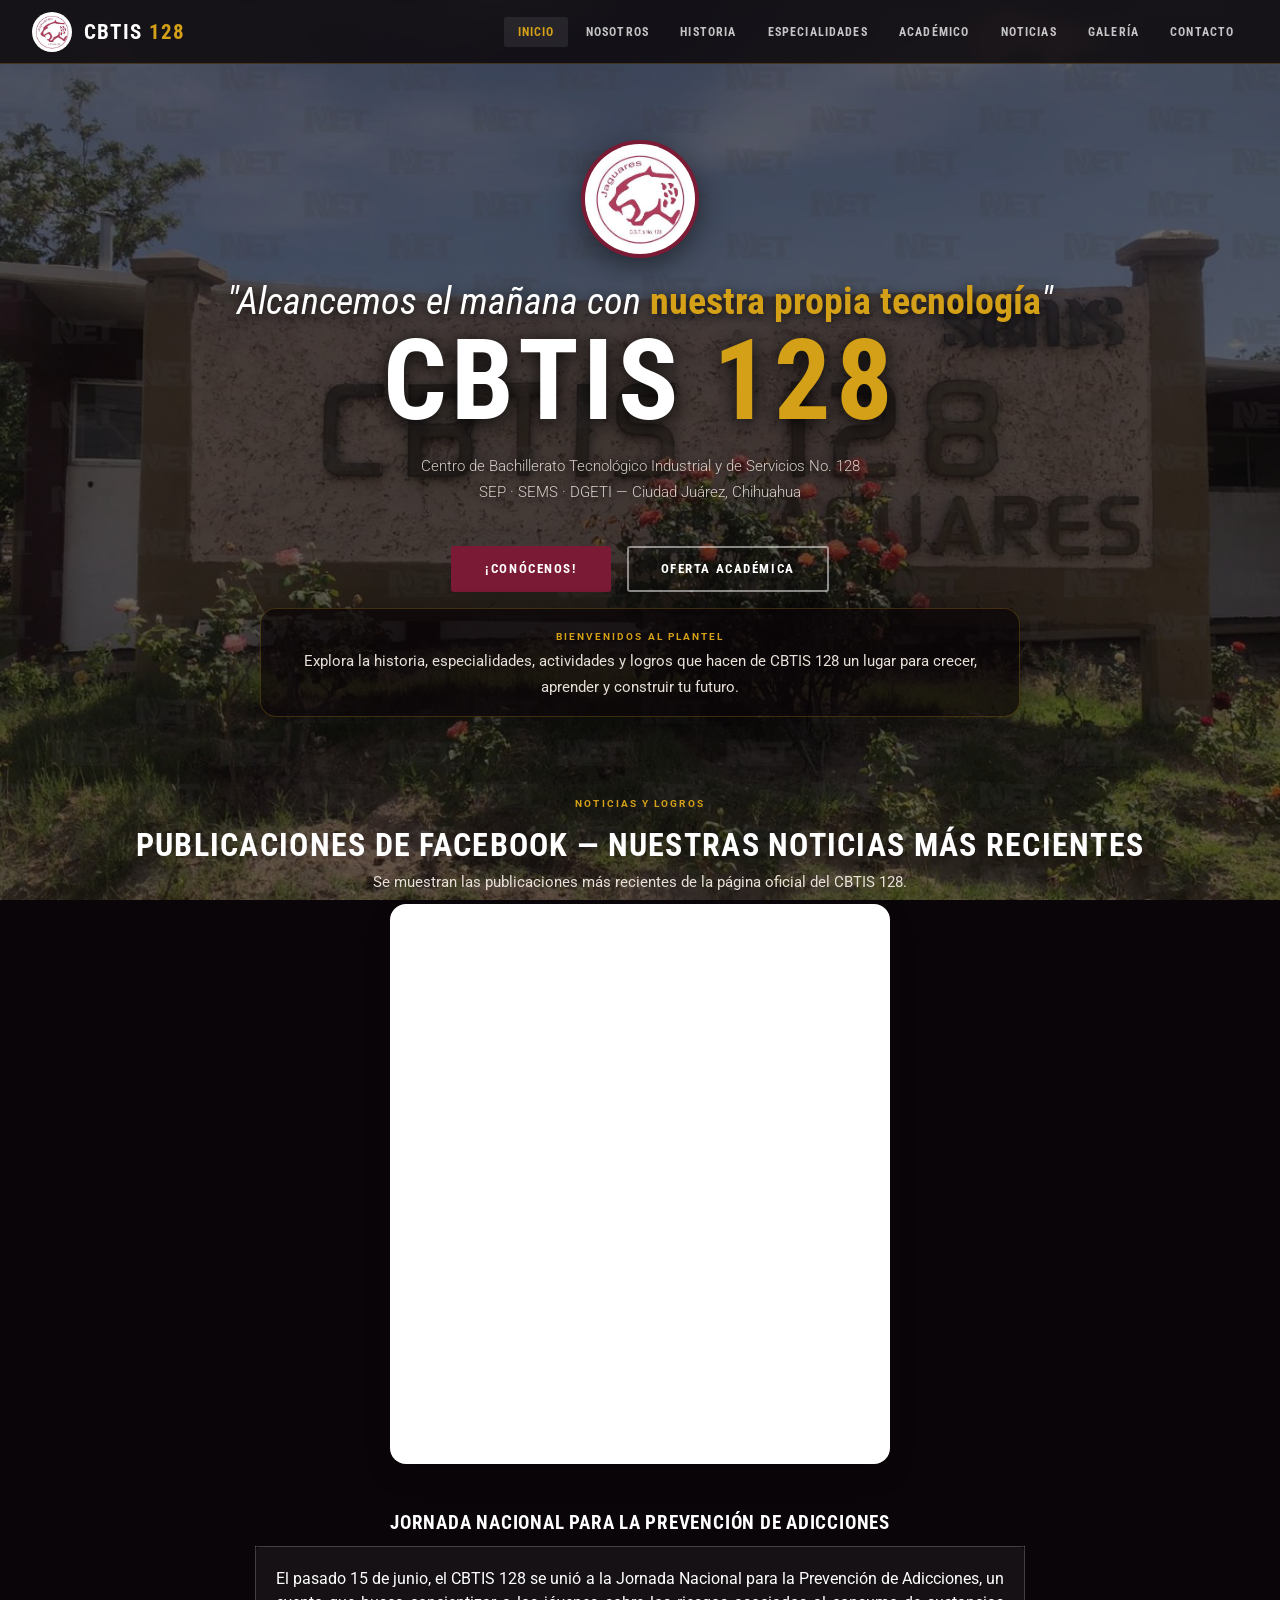
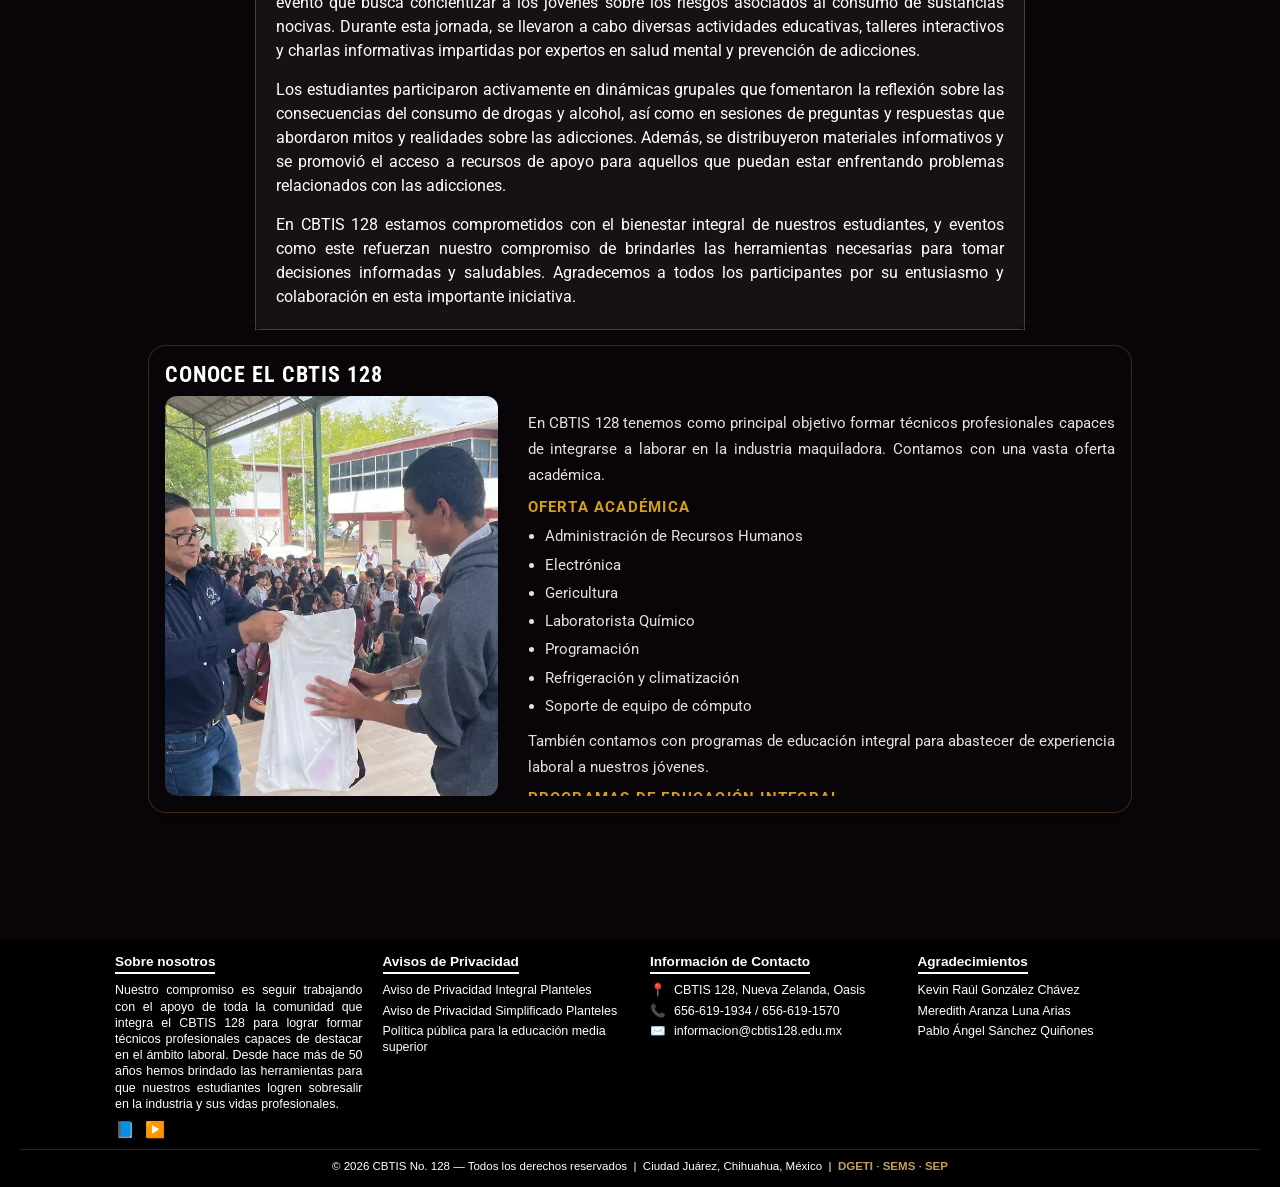
==== commit 2a5f7eb8: "Update index.html nuevos agregados" ====
--- a/index.html
+++ b/index.html
@@ -1181,8 +1181,8 @@
       <h3>Agradecimientos</h3>
       <ul>
         <li>Kevin Raúl González Chávez</li>
-        <li></li>
-        <li></li>
+        <li>Meredith Aranza Luna Arias</li>
+        <li>Pablo Ángel Sánchez Quiñones</li>
       </ul>
     </div>
   </div>
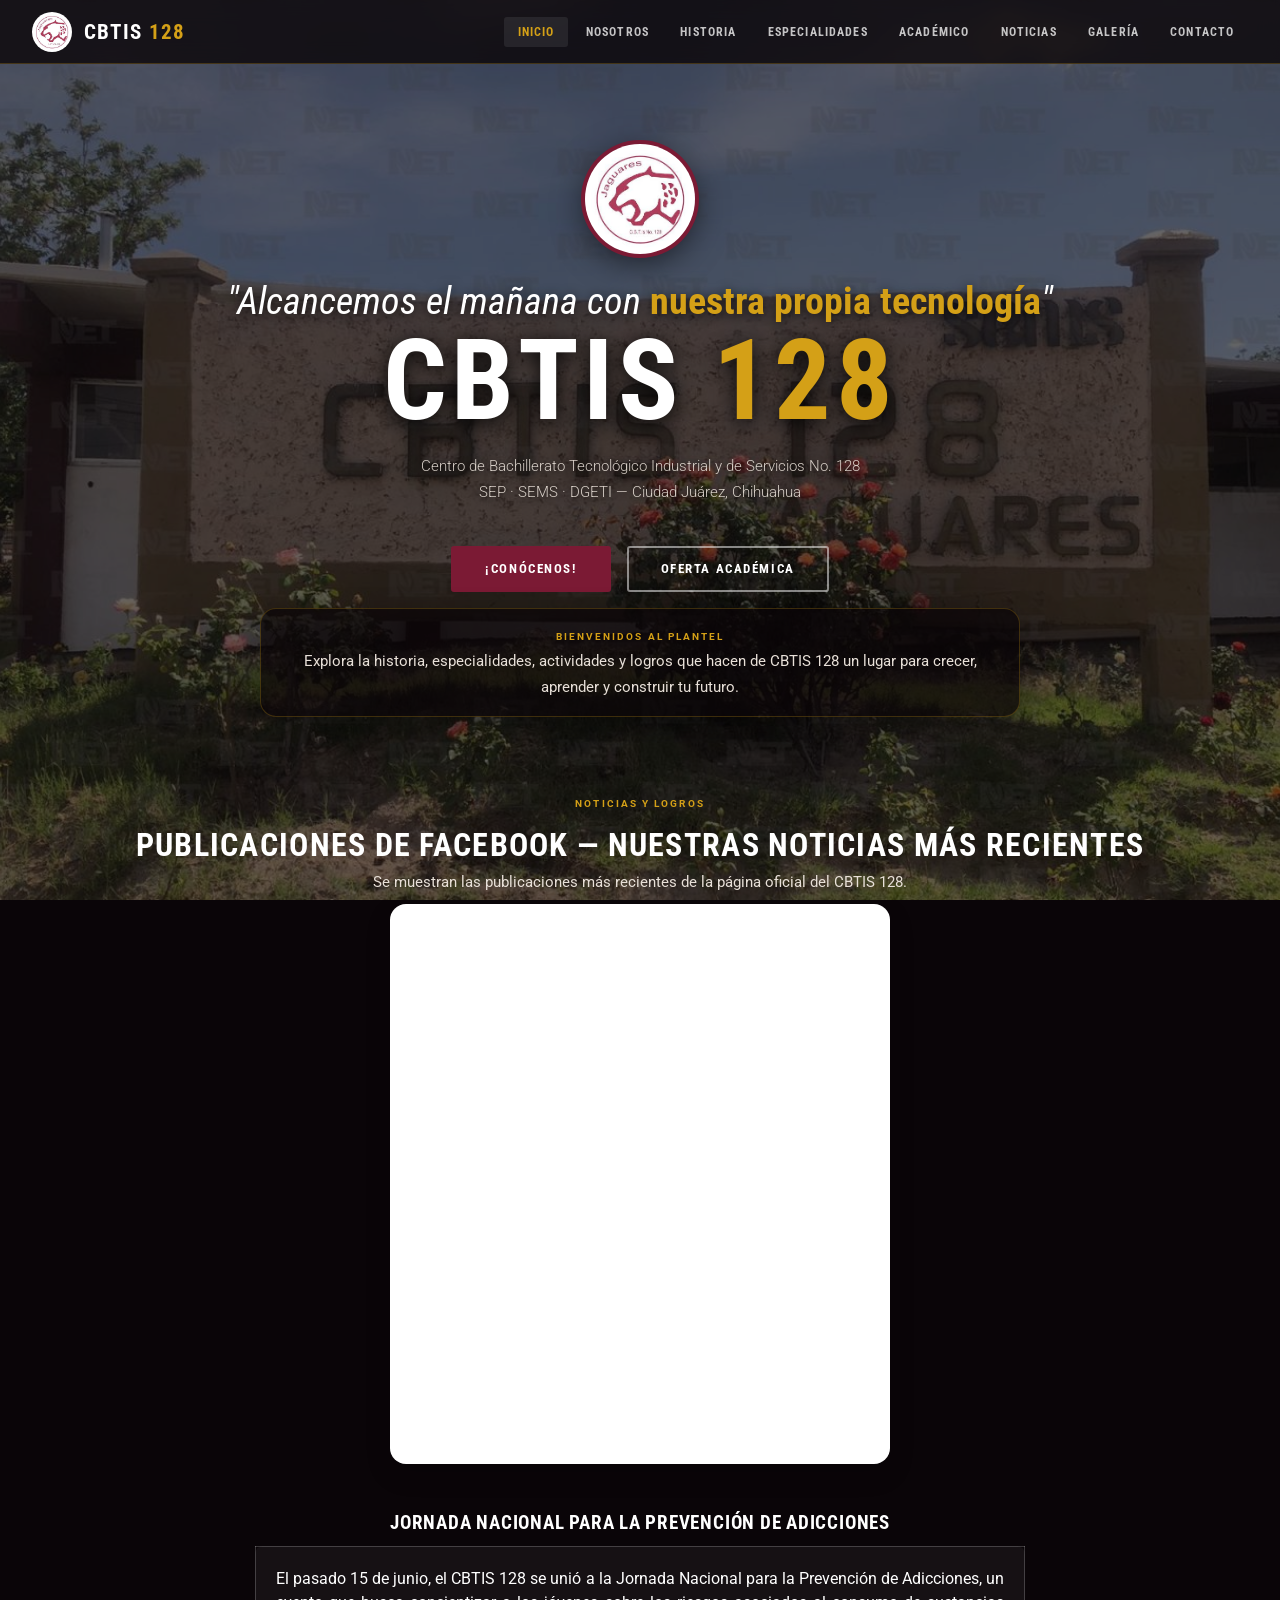
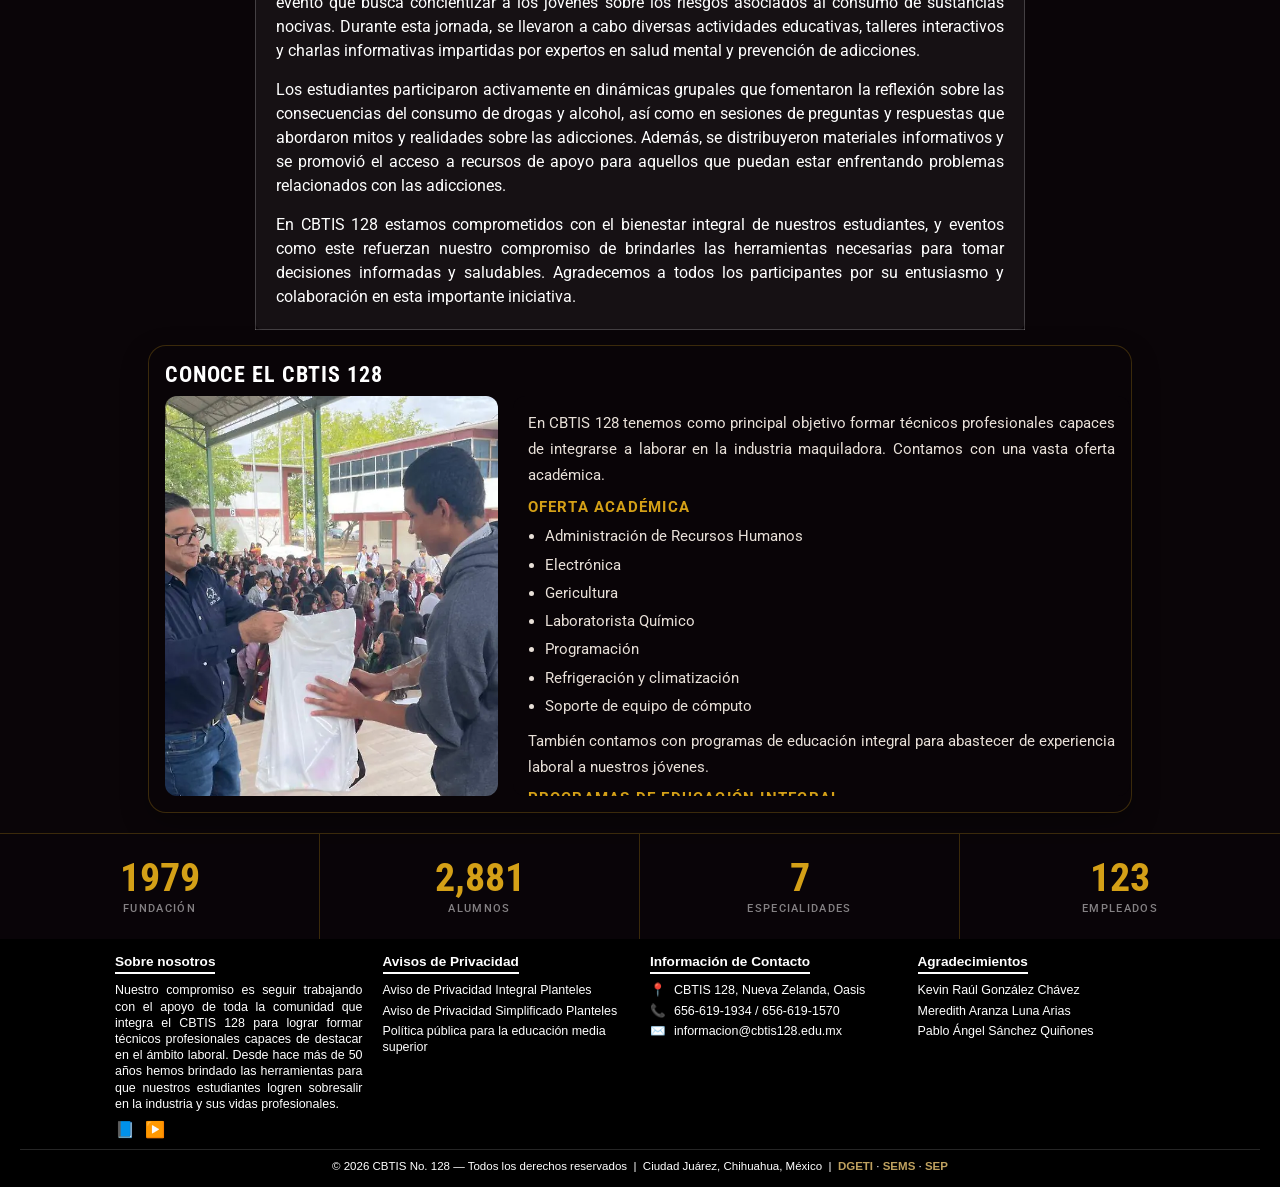
==== commit 8292d152: "Update index.html imagen e historia" ====
--- a/index.html
+++ b/index.html
@@ -867,6 +867,7 @@
           <div class="tl-year">1971</div>
           <div class="tl-dot"></div>
           <div class="tl-body"><h3>Creación del DGETI</h3><p>El 16 de abril se publica en el Diario Oficial de la Federación el acuerdo presidencial que crea la Dirección General de Educación Tecnológica Industrial, adscrita a la SEMS de la SEP.</p></div>
+          <div class="tl-body"><img src="historia.jpg">
         </div>
         <div class="tl-item">
           <div class="tl-year">1979</div>
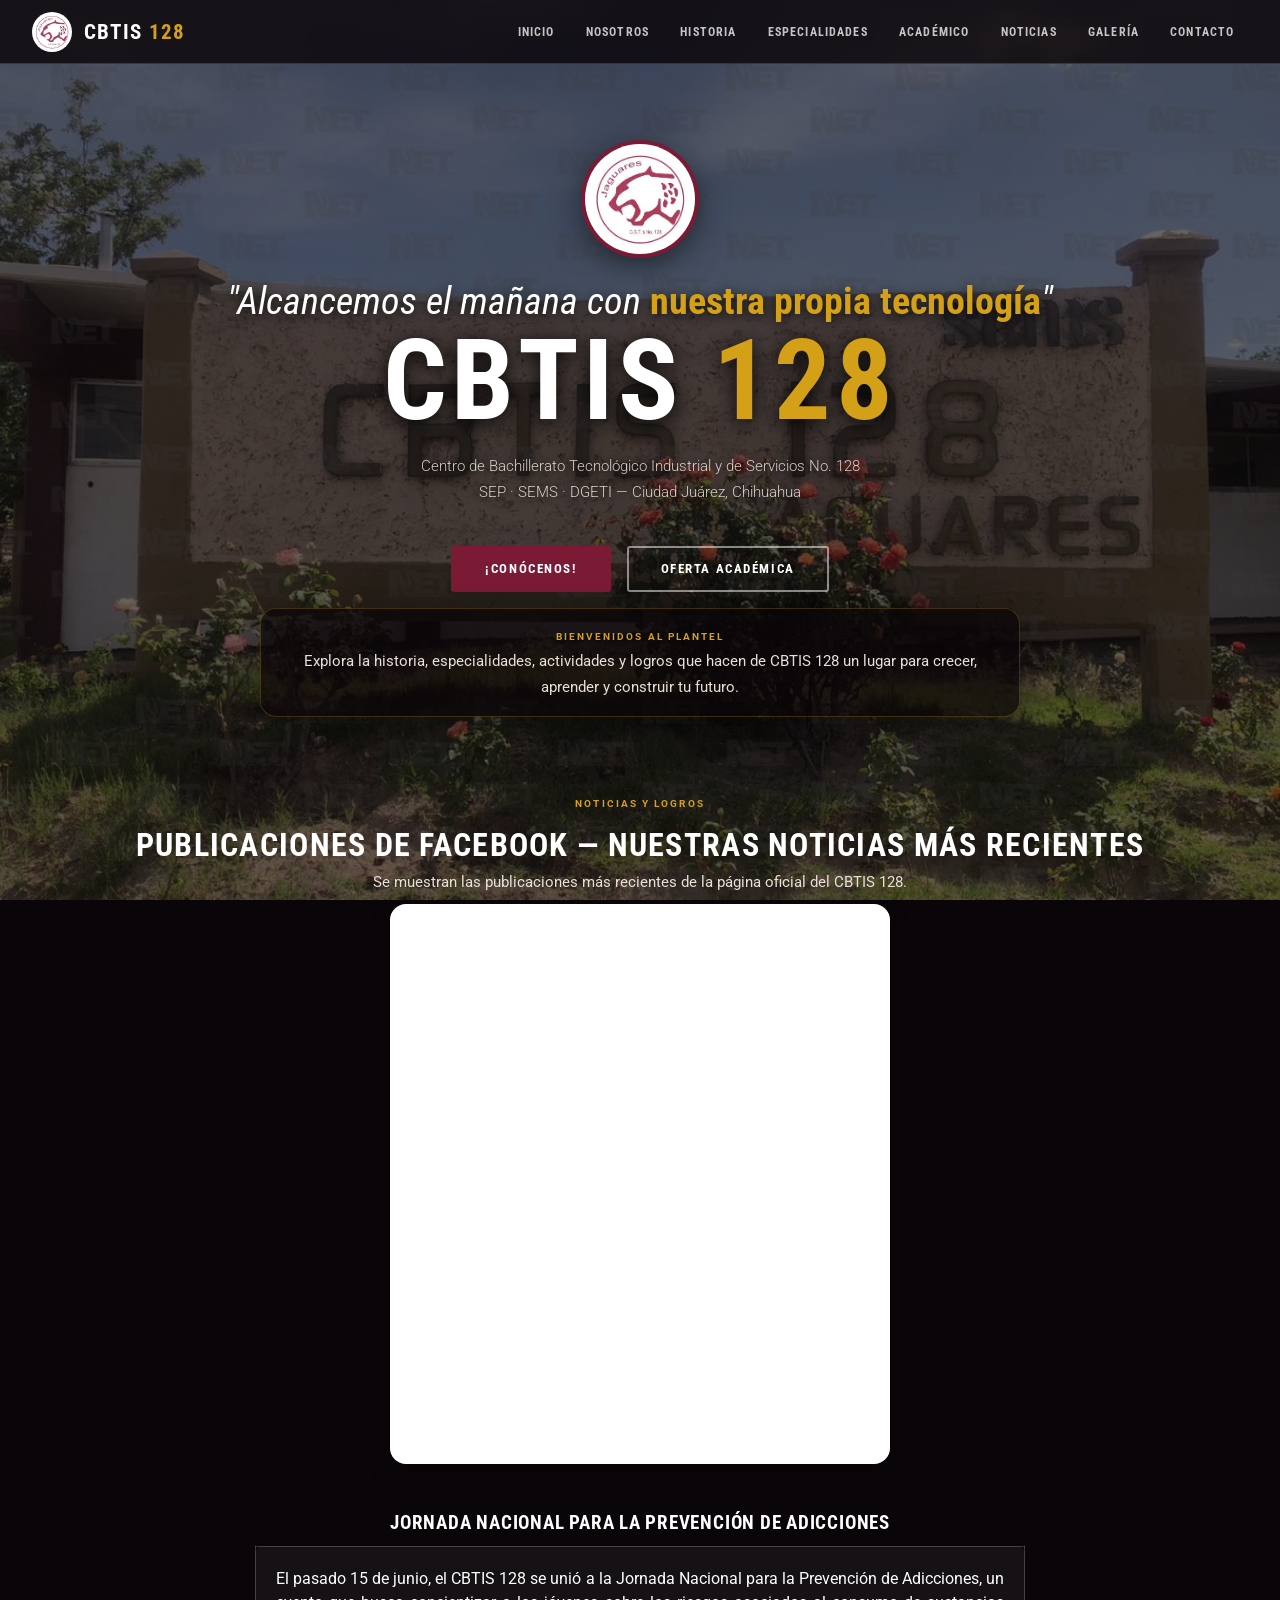
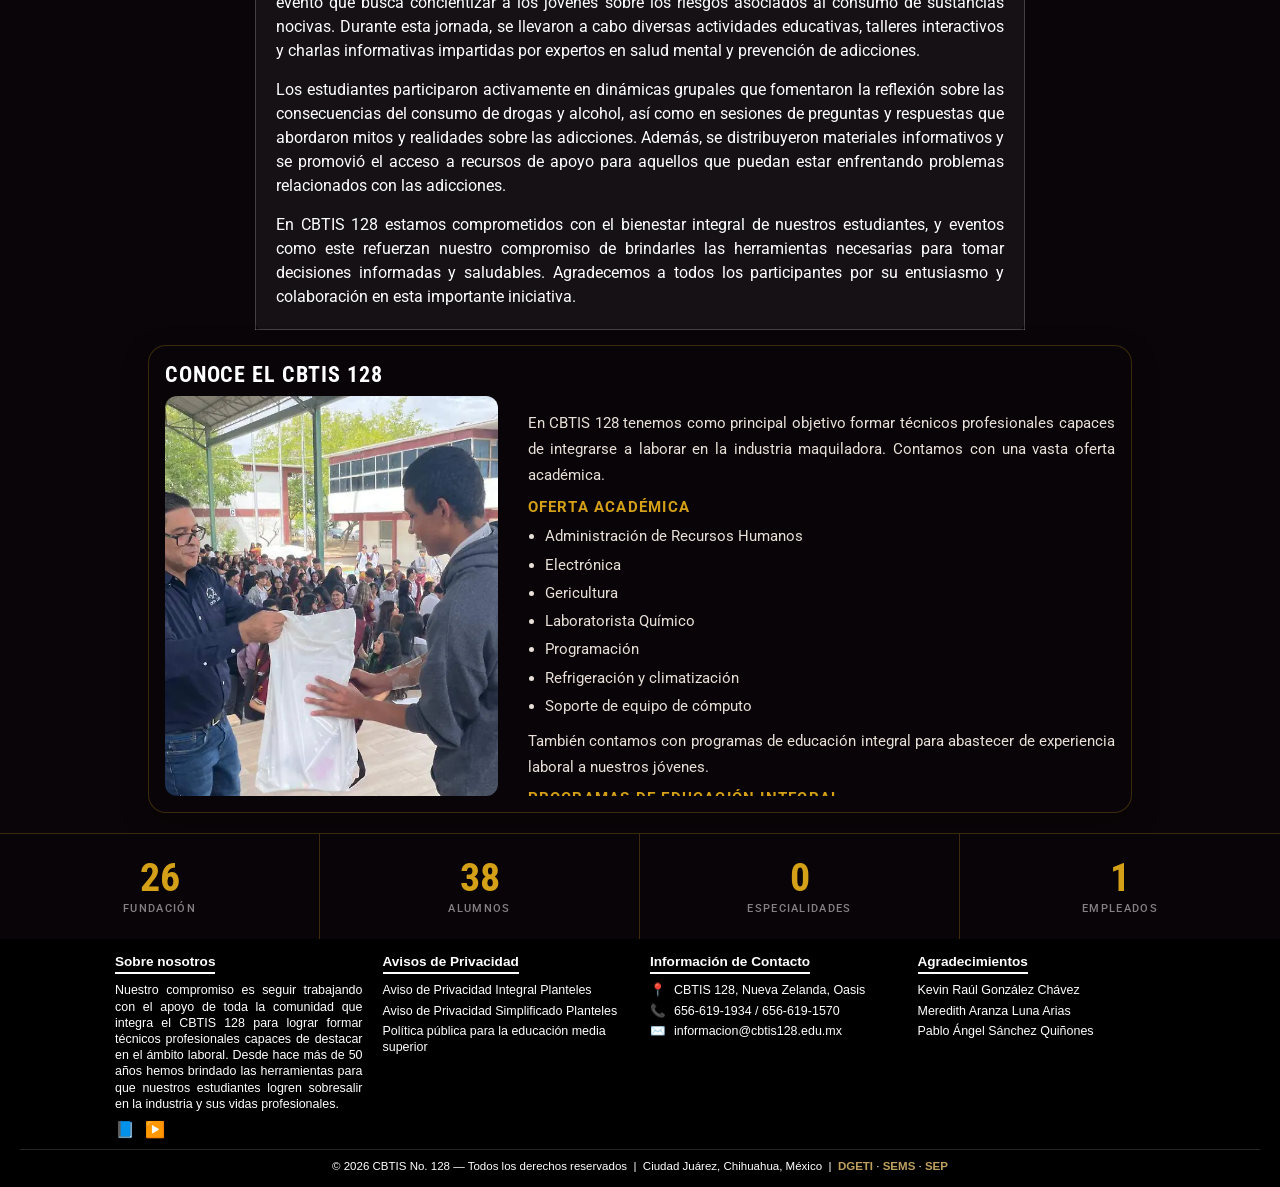
==== commit 8ba09f02: "Add files via upload nuevas separaciones" ====
--- a/index.html
+++ b/index.html
@@ -1,1266 +1,574 @@
-<!DOCTYPE html>
-<html lang="es">
-<head>
-<meta charset="UTF-8">
-<meta name="viewport" content="width=device-width, initial-scale=1.0">
-<title>CBTIS No. 128 — Ciudad Juárez</title>
-<link rel="preconnect" href="https://fonts.googleapis.com">
-<link rel="preconnect" href="https://fonts.gstatic.com" crossorigin>
-<link href="https://fonts.googleapis.com/css2?family=Roboto:ital,wght@0,300;0,400;0,500;0,700;1,300&family=Roboto+Condensed:wght@400;700&display=swap" rel="stylesheet">
-<style>
-:root {
-  --vino:        #7B1A34;
-  --vino-dark:   #5C1326;
-  --vino-light:  #9E2244;
-  --gold:        #D4A017;
-  --gold-light:  #F0C040;
-  --blanco:      #FFFFFF;
-  --gris-texto:  #E8E0D8;
-  --overlay:     rgba(10, 5, 8, 0.62);
-  --overlay-nav: rgba(10, 5, 8, 0.80);
-  --card-bg:     rgba(15, 6, 11, 0.82);
-  --border:      rgba(212, 160, 23, 0.25);
-  --font-main:   'Roboto', sans-serif;
-  --font-cond:   'Roboto Condensed', sans-serif;
-}
-*, *::before, *::after { margin:0; padding:0; box-sizing:border-box; }
-html { scroll-behavior: smooth; font-size: 16px; }
-body {
-  font-family: var(--font-main);
-  background: #0a0508;
-  color: var(--blanco);
-  overflow-x: hidden;
-}
-a { color: inherit; text-decoration: none; }
-button { font-family: inherit; cursor: pointer; border: none; background: none; }
-img { display: block; max-width: 100%; }
-
-#loader {
-  position: fixed; inset: 0; z-index: 9999;
-  background: #0a0508;
-  display: flex; flex-direction: column;
-  align-items: center; justify-content: center; gap: 1.5rem;
-  transition: opacity 0.7s ease, visibility 0.7s;
-}
-#loader.gone { opacity: 0; visibility: hidden; pointer-events: none; }
-.loader-ring {
-  width: 60px; height: 60px;
-  border: 3px solid rgba(255,255,255,0.1);
-  border-top-color: var(--vino);
-  border-right-color: var(--gold);
-  border-radius: 50%;
-  animation: spin 0.9s linear infinite;
-}
-.loader-label {
-  font-family: var(--font-cond);
-  font-size: 0.9rem; font-weight: 700;
-  letter-spacing: 0.3em; text-transform: uppercase;
-  color: rgba(255,255,255,0.4);
-}
-@keyframes spin { to { transform: rotate(360deg); } }
-
-body::before {
-  content: '';
-  position: fixed; inset: 0; z-index: -2;
-  background-image: url('fondo.jpg');
-  background-size: cover;
-  background-position: center;
-  background-repeat: no-repeat;
-}
-body::after {
-  content: '';
-  position: fixed; inset: 0; z-index: -1;
-  background: var(--overlay);
-}
-
-.watermark {
-  position: fixed;
-  top: 50%; left: 50%;
-  transform: translate(-50%, -50%);
-  width: 420px; height: 420px;
-  background-image: url('');
-  background-size: contain;
-  background-repeat: no-repeat;
-  background-position: center;
-  opacity: 0.04;
-  pointer-events: none;
-  z-index: 0;
-  filter: grayscale(1) brightness(3);
-}
-
-#navbar {
-  position: fixed; top: 0; left: 0; right: 0;
-  z-index: 500;
-  height: 64px;
-  background: var(--overlay-nav);
-  backdrop-filter: blur(10px);
-  -webkit-backdrop-filter: blur(10px);
-  border-bottom: 1px solid var(--border);
-  display: flex; align-items: center;
-  padding: 0 2rem;
-  gap: 1.5rem;
-  transition: background 0.3s;
-}
-#navbar.scrolled { background: rgba(10,5,8,0.95); }
-
-.nav-logo {
-  display: flex; align-items: center; gap: 0.75rem;
-  margin-right: auto; flex-shrink: 0;
-}
-.nav-logo-img {
-  width: 40px; height: 40px;
-  border-radius: 50%;
-  object-fit: cover;
-  background: #fff;
-  padding: 2px;
-}
-.nav-logo-text {
-  font-family: var(--font-cond);
-  font-size: 1.3rem; font-weight: 700;
-  letter-spacing: 0.06em;
-  color: var(--blanco);
-}
-.nav-logo-text span { color: var(--gold); }
-
-.nav-links {
-  display: flex; align-items: center; gap: 0.25rem;
-  list-style: none;
-}
-.nav-links li a,
-.nav-links li button {
-  padding: 0.5rem 0.85rem;
-  font-family: var(--font-cond);
-  font-size: 0.72rem; font-weight: 700;
-  letter-spacing: 0.1em; text-transform: uppercase;
-  color: rgba(255,255,255,0.75);
-  border-radius: 3px;
-  transition: color 0.2s, background 0.2s;
-  display: block;
-}
-.nav-links li a:hover,
-.nav-links li button:hover,
-.nav-links li a.active,
-.nav-links li button.active {
-  color: var(--blanco);
-  background: rgba(255,255,255,0.08);
-}
-.nav-links li a.active { color: var(--gold); }
-
-#hamburger {
-  display: none;
-  flex-direction: column; gap: 5px;
-  width: 38px; height: 38px;
-  align-items: center; justify-content: center;
-  border-radius: 4px;
-  margin-left: auto;
-}
-#hamburger span {
-  display: block; width: 22px; height: 2px;
-  background: var(--blanco); border-radius: 2px;
-  transition: transform 0.3s, opacity 0.3s;
-}
-
-#main {
-  padding-top: 64px;
-  min-height: 100vh;
-  position: relative;
-  z-index: 1;
-}
-
-/* ── PÁGINA: solo la activa se muestra ── */
-.page {
-  display: none;
-  animation: fadeUp 0.55s cubic-bezier(0.16,1,0.3,1) both;
-  min-height: calc(100vh - 64px);
-}
-.page.active { display: block; }
-
-@keyframes fadeUp {
-  from { opacity: 0; transform: translateY(18px); }
-  to   { opacity: 1; transform: translateY(0); }
-}
-
-.inner {
-  max-width: 1180px;
-  margin: 0 auto;
-  padding: 0 2rem;
-}
-
-.page-header {
-  padding: 4rem 2rem 2.5rem;
-  max-width: 1180px; margin: 0 auto;
-  border-bottom: 1px solid var(--border);
-  margin-bottom: 3rem;
-}
-.page-eyebrow {
-  display: inline-block;
-  font-size: 0.68rem; font-weight: 700;
-  letter-spacing: 0.25em; text-transform: uppercase;
-  color: var(--gold);
-  margin-bottom: 0.75rem;
-}
-.page-title {
-  font-family: var(--font-cond);
-  font-size: clamp(2.2rem, 5vw, 3.8rem);
-  font-weight: 700; line-height: 1.05;
-  color: var(--blanco);
-  margin-bottom: 0.75rem;
-  text-transform: uppercase;
-  letter-spacing: 0.02em;
-}
-.page-lead {
-  font-size: 0.98rem; font-weight: 300;
-  color: var(--gris-texto); line-height: 1.8;
-  max-width: 560px; opacity: 0.85;
-}
-
-.btn-primary {
-  display: inline-flex; align-items: center; gap: 0.5rem;
-  padding: 0.85rem 2rem;
-  background: var(--vino);
-  color: var(--blanco);
-  font-family: var(--font-cond);
-  font-size: 0.82rem; font-weight: 700;
-  letter-spacing: 0.12em; text-transform: uppercase;
-  border: 2px solid var(--vino);
-  border-radius: 3px;
-  transition: background 0.2s, border-color 0.2s, transform 0.15s;
-  cursor: pointer;
-}
-.btn-primary:hover {
-  background: var(--vino-dark);
-  border-color: var(--vino-dark);
-  transform: translateY(-2px);
-}
-.btn-outline {
-  display: inline-flex; align-items: center; gap: 0.5rem;
-  padding: 0.85rem 2rem;
-  background: transparent;
-  color: var(--blanco);
-  font-family: var(--font-cond);
-  font-size: 0.82rem; font-weight: 700;
-  letter-spacing: 0.12em; text-transform: uppercase;
-  border: 2px solid rgba(255,255,255,0.5);
-  border-radius: 3px;
-  transition: border-color 0.2s, background 0.2s;
-  cursor: pointer;
-}
-.btn-outline:hover {
-  border-color: var(--blanco);
-  background: rgba(255,255,255,0.08);
-}
-
-/* ══════════════════════════════════════
-   INICIO
-══════════════════════════════════════ */
-#page-inicio {
-  display: none;
-  flex-direction: column;
-  min-height: calc(100vh - 64px);
-}
-#page-inicio.active { display: flex; }
-
-.hero-content {
-  flex: 1;
-  display: flex; flex-direction: column;
-  align-items: center; justify-content: center;
-  text-align: center;
-  padding: 5rem 2rem 3rem;
-}
-.hero-logo {
-  width: 110px; height: 110px;
-  border-radius: 50%;
-  background: #fff;
-  padding: 6px;
-  margin-bottom: 1.5rem;
-  object-fit: contain;
-  box-shadow: 0 0 0 4px var(--vino), 0 8px 32px rgba(0,0,0,0.6);
-}
-.hero-lema {
-  font-family: var(--font-cond);
-  font-size: clamp(1.4rem, 4vw, 2.4rem);
-  font-weight: 400; font-style: italic;
-  color: var(--blanco);
-  margin-bottom: 0.5rem;
-  text-shadow: 0 2px 12px rgba(0,0,0,0.8);
-}
-.hero-lema strong { color: var(--gold); font-weight: 700; font-style: normal; }
-.hero-title-big {
-  font-family: var(--font-cond);
-  font-size: clamp(3rem, 9vw, 7rem);
-  font-weight: 700; text-transform: uppercase;
-  letter-spacing: 0.04em; line-height: 0.9;
-  color: var(--blanco);
-  text-shadow: 0 4px 20px rgba(0,0,0,0.9);
-  margin-bottom: 0.4rem;
-}
-.hero-title-big span { color: var(--gold); }
-.hero-sub {
-  font-size: 0.95rem; font-weight: 300;
-  color: var(--gris-texto); line-height: 1.7;
-  max-width: 520px; margin: 1rem auto 2.5rem;
-  opacity: 0.9;
-  text-shadow: 0 1px 8px rgba(0,0,0,0.8);
-}
-.hero-ctas {
-  display: flex; align-items: center; gap: 1rem;
-  justify-content: center; flex-wrap: wrap;
-}
-.hero-highlight {
-  max-width: 760px;
-  margin-top: 1rem;
-  padding: 1rem 1.1rem;
-  border: 1px solid var(--border);
-  border-radius: 16px;
-  background: rgba(10, 5, 8, 0.72);
-  backdrop-filter: blur(8px);
-  box-shadow: 0 10px 28px rgba(0,0,0,0.35);
-}
-.hero-highlight .section-label { margin-bottom: 0.35rem; display: inline-block; }
-.hero-highlight p { margin: 0; font-size: 0.95rem; line-height: 1.7; color: var(--gris-texto); }
-
-/* Bloque de Facebook + noticias dentro de inicio */
-.noticias-carrusel {
-  display: flex; flex-direction: column; gap: 0.5rem; padding: 0 0.1rem;
-}
-.noticias-header { text-align: center; }
-.noticias-header h2 {
-  margin: 0 0 0.35rem;
-  font-family: var(--font-cond);
-  font-size: clamp(1.4rem, 4vw, 2rem);
-  color: var(--blanco); text-transform: uppercase; letter-spacing: 0.04em;
-}
-.noticias-header p { margin: 0 auto; color: var(--gris-texto); line-height: 1.7; font-size: 0.95rem; max-width: 720px; }
-.facebook-feed-wrap { display: flex; justify-content: center; align-items: center; width: 100%; }
-.facebook-feed {
-  width: 100%; max-width: 500px; min-height: 560px;
-  border: none; border-radius: 16px; overflow: hidden;
-  background: #ffffff; box-shadow: 0 10px 24px rgba(0,0,0,0.18);
-}
-
-/* Tabla adicciones */
-.inicio-tables {
-  text-align: center; margin: 0 auto; max-width: 800px; padding: 15px;
-}
-.inicio-tables h3 {
-  font-family: var(--font-cond); font-size: 1.2rem;
-  color: var(--blanco); text-transform: uppercase;
-  letter-spacing: 0.04em; margin-bottom: 0.75rem;
-}
-.sem-table {
-  margin: 0 auto; width: 100%; border-collapse: collapse;
-  background-color: rgba(255,255,255,0.05);
-  border: 1px solid rgba(255,255,255,0.2); border-radius: 8px;
-}
-.sem-table td { padding: 20px; text-align: justify; color: #ffffff; }
-.sem-table p { margin: 0 0 15px 0; line-height: 1.5; }
-.sem-table p:last-child { margin-bottom: 0; }
-
-/* Card info CBTIS */
-.inicio-info-card {
-  max-width: 1100px; margin: 0 auto 1.2rem; padding: 1rem;
-  border-radius: 18px; background: rgba(10,5,8,0.78);
-  border: 1px solid var(--border); box-shadow: 0 10px 28px rgba(0,0,0,0.30);
-}
-.inicio-info-card h3 {
-  margin: 0 0 0.6rem; color: var(--blanco);
-  font-family: var(--font-cond); font-size: 1.35rem;
-  text-transform: uppercase; letter-spacing: 0.04em;
-}
-.inicio-info-card h4 { margin: 0.35rem 0 0.25rem; color: var(--gold); font-size: 0.95rem; text-transform: uppercase; letter-spacing: 0.08em; }
-.info-layout { display: flex; gap: 15px; align-items: stretch; max-width: 950px; margin: 0 auto; }
-.info-image-zone { flex: 0 0 35%; max-height: 400px; }
-.info-image-zone img { width: 100%; height: 100%; object-fit: cover; border-radius: 12px; }
-.inicio-info-scroll {
-  flex: 0 0 65%; max-height: 400px; overflow-y: auto; padding: 15px;
-  background: rgba(10,5,8,0.78); border-radius: 12px; text-align: justify;
-  color: var(--gris-texto); line-height: 1.7; font-size: 0.95rem;
-}
-.inicio-info-scroll ul { margin: 0.2rem 0 0.6rem 1.1rem; padding: 0; }
-.inicio-info-scroll li { margin-bottom: 0.15rem; }
-
-/* Stats bar */
-.hero-stats {
-  display: grid; grid-template-columns: repeat(4, 1fr);
-  border-top: 1px solid var(--border);
-  background: rgba(10,5,8,0.75);
-  backdrop-filter: blur(8px);
-}
-.hstat { padding: 1.5rem 2rem; text-align: center; border-right: 1px solid var(--border); }
-.hstat:last-child { border-right: none; }
-.hstat-num { display: block; font-family: var(--font-cond); font-size: 2.5rem; font-weight: 700; color: var(--gold); line-height: 1; margin-bottom: 0.3rem; }
-.hstat-label { display: block; font-size: 0.68rem; font-weight: 500; letter-spacing: 0.12em; text-transform: uppercase; color: rgba(255,255,255,0.5); }
-
-/* ══════════════════════════════════════
-   NOSOTROS
-══════════════════════════════════════ */
-.nos-grid { display: grid; grid-template-columns: 1fr 1fr; gap: 1.25rem; margin-bottom: 3rem; }
-.nos-card {
-  background: var(--card-bg); backdrop-filter: blur(6px);
-  border: 1px solid var(--border); border-radius: 8px; padding: 2rem;
-  position: relative; overflow: hidden;
-  transition: border-color 0.3s, transform 0.3s;
-}
-.nos-card:hover { border-color: var(--gold); transform: translateY(-3px); }
-.nos-card::before {
-  content: ''; position: absolute; top: 0; left: 0; right: 0; height: 2px;
-  background: linear-gradient(90deg, var(--vino), transparent);
-  opacity: 0; transition: opacity 0.3s;
-}
-.nos-card:hover::before { opacity: 1; }
-.nos-card-num { display: block; font-family: var(--font-cond); font-size: 0.62rem; font-weight: 700; letter-spacing: 0.2em; text-transform: uppercase; color: var(--gold); margin-bottom: 0.75rem; }
-.nos-card h3 { font-family: var(--font-cond); font-size: 1.3rem; font-weight: 700; text-transform: uppercase; letter-spacing: 0.04em; color: var(--blanco); margin-bottom: 0.75rem; }
-.nos-card p { font-size: 0.88rem; font-weight: 300; color: var(--gris-texto); line-height: 1.8; opacity: 0.9; }
-
-.values-section-title { font-family: var(--font-cond); font-size: 0.65rem; font-weight: 700; letter-spacing: 0.2em; text-transform: uppercase; color: var(--gold); margin-bottom: 1rem; display: block; }
-.values-row { display: grid; grid-template-columns: repeat(3,1fr); gap: 1rem; }
-.value-chip { background: var(--card-bg); backdrop-filter: blur(6px); border: 1px solid var(--border); border-radius: 8px; padding: 1.5rem; transition: border-color 0.3s; }
-.value-chip:hover { border-color: var(--vino); }
-.value-chip h4 { font-family: var(--font-cond); font-size: 1rem; font-weight: 700; text-transform: uppercase; color: var(--blanco); margin-bottom: 0.5rem; }
-.value-chip p { font-size: 0.82rem; font-weight: 300; color: var(--gris-texto); line-height: 1.7; opacity: 0.85; }
-
-/* ══════════════════════════════════════
-   HISTORIA
-══════════════════════════════════════ */
-.timeline { position: relative; padding-left: 10px; max-width: 800px; }
-.tl-rail { position: absolute; left: 108px; top: 4px; bottom: 0; width: 2px; background: linear-gradient(var(--vino) 0%, rgba(123,26,52,0) 100%); }
-.tl-item { display: grid; grid-template-columns: 90px 40px 1fr; gap: 0 1.5rem; margin-bottom: 3rem; align-items: start; }
-.tl-year { font-family: var(--font-cond); font-size: 1.1rem; font-weight: 700; color: var(--gold); letter-spacing: 0.04em; padding-top: 0.15rem; text-align: right; }
-.tl-dot { display: flex; align-items: flex-start; justify-content: center; padding-top: 0.35rem; }
-.tl-dot::after { content: ''; width: 12px; height: 12px; border-radius: 50%; background: var(--vino); box-shadow: 0 0 0 3px rgba(10,5,8,0.8), 0 0 0 5px rgba(123,26,52,0.35); }
-.tl-body h3 { font-family: var(--font-cond); font-size: 1.15rem; font-weight: 700; text-transform: uppercase; letter-spacing: 0.04em; color: var(--blanco); margin-bottom: 0.5rem; }
-.tl-body p { font-size: 0.88rem; font-weight: 300; color: var(--gris-texto); line-height: 1.8; opacity: 0.9; }
-
-/* ══════════════════════════════════════
-   ESPECIALIDADES
-══════════════════════════════════════ */
-.esp-grid { display: grid; grid-template-columns: repeat(auto-fill, minmax(290px, 1fr)); gap: 1.25rem; }
-.esp-card {
-  background: var(--card-bg); backdrop-filter: blur(6px);
-  border: 1px solid var(--border); border-radius: 8px; overflow: hidden;
-  transition: border-color 0.3s, transform 0.3s;
-  cursor: pointer; position: relative;
-}
-.esp-card:hover { border-color: var(--vino); transform: scale(1.04); }
-.esp-card.active { transform: scale(1.1); }
-.esp-card-top { padding: 2rem 2rem 1rem; border-bottom: 1px solid var(--border); }
-.esp-num { display: block; font-family: var(--font-cond); font-size: 0.62rem; font-weight: 700; letter-spacing: 0.2em; color: var(--gold); margin-bottom: 0.75rem; }
-.esp-icon { font-size: 2rem; margin-bottom: 0.75rem; width: 50px; height: 50px; background: rgba(123,26,52,0.25); border: 1px solid rgba(123,26,52,0.4); border-radius: 8px; display: flex; align-items: center; justify-content: center; }
-.esp-card h3 { font-family: var(--font-cond); font-size: 1.05rem; font-weight: 700; text-transform: uppercase; letter-spacing: 0.04em; color: var(--blanco); line-height: 1.25; }
-.esp-card-body { padding: 1.25rem 2rem 2rem; }
-.esp-card-body p { font-size: 0.84rem; font-weight: 300; color: var(--gris-texto); line-height: 1.75; opacity: 0.9; }
-.esp-tag { display: inline-block; margin-top: 0.85rem; padding: 0.28rem 0.75rem; background: rgba(123,26,52,0.25); border: 1px solid rgba(123,26,52,0.4); border-radius: 20px; font-size: 0.62rem; font-weight: 700; letter-spacing: 0.1em; text-transform: uppercase; color: var(--gold); }
-.esp-btn-ver {
-  display: inline-block; margin-top: 15px; padding: 8px 16px;
-  background-color: #bfa15f; color: #fff; text-decoration: none;
-  border-radius: 4px; font-size: 0.9rem; font-weight: bold;
-  opacity: 0; transform: translateY(10px);
-  transition: opacity 0.3s ease, transform 0.3s ease;
-}
-.esp-card:hover .esp-btn-ver,
-.esp-card.active .esp-btn-ver { opacity: 1; transform: translateY(0); }
-
-/* ══════════════════════════════════════
-   ACADÉMICO
-══════════════════════════════════════ */
-.academico-layout { display: grid; grid-template-columns: 1fr 1fr; gap: 1.25rem; margin-bottom: 2.5rem; }
-.info-block { background: var(--card-bg); backdrop-filter: blur(6px); border: 1px solid var(--border); border-radius: 8px; padding: 2rem; }
-.info-block h3 { font-family: var(--font-cond); font-size: 1.1rem; font-weight: 700; text-transform: uppercase; letter-spacing: 0.04em; color: var(--blanco); margin-bottom: 1rem; }
-.info-block p { font-size: 0.88rem; font-weight: 300; color: var(--gris-texto); line-height: 1.8; opacity: 0.9; }
-.section-label { display: block; font-size: 0.65rem; font-weight: 700; letter-spacing: 0.2em; text-transform: uppercase; color: var(--gold); margin-bottom: 1rem; }
-
-.sem-wrap { overflow-x: auto; border-radius: 8px; border: 1px solid var(--border); margin-bottom: 2.5rem; backdrop-filter: blur(6px); }
-
-/* Carrusel académico */
-.css-carousel { position: relative; max-width: 100%; margin: 0 auto; overflow: hidden; }
-.css-carousel input[type="radio"] { display: none; }
-.slides-container { display: flex; width: 300%; transition: transform 0.5s ease-in-out; }
-.slide { width: 33.333%; display: flex; justify-content: center; }
-.slide img { width: 100%; height: auto; max-height: 500px; object-fit: contain; }
-#slide-1:checked ~ .slides-container { transform: translateX(0%); }
-#slide-2:checked ~ .slides-container { transform: translateX(-33.333%); }
-#slide-3:checked ~ .slides-container { transform: translateX(-66.666%); }
-.arrow { position: absolute; top: 50%; transform: translateY(-50%); background-color: rgba(0,0,0,0.5); color: white; padding: 12px; cursor: pointer; font-size: 18px; border-radius: 50%; z-index: 10; user-select: none; }
-.arrow:hover { background-color: rgba(0,0,0,0.8); }
-.prev { left: 10px; }
-.next { right: 10px; }
-.nav-set { display: none; }
-#slide-1:checked ~ .carousel-nav .set-1 { display: block; }
-#slide-2:checked ~ .carousel-nav .set-2 { display: block; }
-#slide-3:checked ~ .carousel-nav .set-3 { display: block; }
-.tabs-carousel-nav { display: flex; justify-content: center; gap: 30px; margin-bottom: 20px; font-family: sans-serif; }
-.tab-btn { font-size: 1rem; font-weight: bold; color: #ffffff; cursor: pointer; padding-bottom: 5px; text-transform: uppercase; transition: color 0.3s, border-bottom 0.3s; border-bottom: 3px solid transparent; user-select: none; }
-.tab-btn:hover { color: #bfa15f; }
-body:has(#slide-1:checked) .btn-obj { color: #bfa15f; border-bottom: 3px solid #bfa15f; }
-body:has(#slide-2:checked) .btn-est { color: #bfa15f; border-bottom: 3px solid #bfa15f; }
-body:has(#slide-3:checked) .btn-form { color: #bfa15f; border-bottom: 3px solid #bfa15f; }
-
-.tit-cards { display: grid; grid-template-columns: repeat(3,1fr); gap: 1.25rem; }
-.tit-card { background: var(--card-bg); backdrop-filter: blur(6px); border: 1px solid var(--border); border-radius: 8px; padding: 1.75rem; transition: border-color 0.3s, transform 0.3s; }
-.tit-card:hover { border-color: var(--vino); transform: translateY(-3px); }
-.tit-icon { font-size: 1.5rem; margin-bottom: 1rem; width: 44px; height: 44px; border-radius: 8px; background: rgba(123,26,52,0.25); border: 1px solid rgba(123,26,52,0.4); display: flex; align-items: center; justify-content: center; }
-.tit-card h4 { font-family: var(--font-cond); font-size: 0.95rem; font-weight: 700; text-transform: uppercase; letter-spacing: 0.04em; color: var(--blanco); margin-bottom: 0.6rem; }
-.tit-card p { font-size: 0.82rem; font-weight: 300; color: var(--gris-texto); line-height: 1.7; opacity: 0.9; }
-
-/* ══════════════════════════════════════
-   NOTICIAS
-══════════════════════════════════════ */
-.noticias-layout { display: grid; grid-template-columns: 3fr 2fr; gap: 1.5rem; margin-bottom: 2.5rem; }
-.noticia-featured { background: var(--card-bg); backdrop-filter: blur(6px); border: 1px solid var(--border); border-radius: 8px; overflow: hidden; transition: border-color 0.3s; }
-.noticia-featured:hover { border-color: var(--vino); }
-.noticia-img { height: 200px; background: linear-gradient(135deg, var(--vino-dark), var(--vino)); display: flex; align-items: center; justify-content: center; font-size: 3.5rem; position: relative; }
-.noticia-date { position: absolute; bottom: 1rem; left: 1.25rem; background: rgba(0,0,0,0.65); backdrop-filter: blur(4px); padding: 0.3rem 0.8rem; border-radius: 20px; font-size: 0.65rem; font-weight: 500; letter-spacing: 0.1em; color: var(--gris-texto); }
-.noticia-body { padding: 1.5rem; }
-.noticia-body h3 { font-family: var(--font-cond); font-size: 1.2rem; font-weight: 700; text-transform: uppercase; letter-spacing: 0.03em; color: var(--blanco); margin-bottom: 0.75rem; line-height: 1.3; }
-.noticia-body p { font-size: 0.86rem; font-weight: 300; color: var(--gris-texto); line-height: 1.75; opacity: 0.9; }
-.noticias-list { background: var(--card-bg); backdrop-filter: blur(6px); border: 1px solid var(--border); border-radius: 8px; overflow: hidden; }
-.noticia-row { padding: 1.25rem 1.5rem; border-bottom: 1px solid var(--border); cursor: pointer; transition: background 0.2s; }
-.noticia-row:last-child { border-bottom: none; }
-.noticia-row:hover { background: rgba(123,26,52,0.15); }
-.noticia-tag { display: block; font-family: var(--font-cond); font-size: 0.6rem; font-weight: 700; letter-spacing: 0.15em; text-transform: uppercase; color: var(--gold); margin-bottom: 0.4rem; }
-.noticia-row h4 { font-size: 0.88rem; font-weight: 500; color: var(--blanco); margin-bottom: 0.3rem; line-height: 1.4; }
-.noticia-row .n-date { font-size: 0.72rem; font-weight: 300; color: rgba(255,255,255,0.35); }
-.logros-grid { display: grid; grid-template-columns: repeat(3,1fr); gap: 1.25rem; }
-.logro-card { background: var(--card-bg); backdrop-filter: blur(6px); border: 1px solid var(--border); border-radius: 8px; padding: 1.5rem; display: flex; align-items: flex-start; gap: 1rem; transition: border-color 0.3s; }
-.logro-card:hover { border-color: var(--gold); }
-.logro-medal { font-size: 1.4rem; flex-shrink: 0; }
-.logro-card p { font-size: 0.84rem; font-weight: 400; color: var(--gris-texto); line-height: 1.6; }
-.logro-card small { display: block; margin-top: 0.3rem; font-size: 0.7rem; font-weight: 300; color: rgba(255,255,255,0.3); }
-
-/* ══════════════════════════════════════
-   GALERÍA
-══════════════════════════════════════ */
-.galeria-masonry { columns: 3; gap: 1rem; }
-.gal-item { break-inside: avoid; margin-bottom: 1rem; border-radius: 8px; overflow: hidden; border: 1px solid var(--border); cursor: pointer; position: relative; transition: border-color 0.3s; background: var(--card-bg); backdrop-filter: blur(6px); }
-.gal-item:hover { border-color: var(--vino); }
-.gal-inner { display: flex; align-items: center; justify-content: center; transition: transform 0.4s ease; }
-.gal-item:hover .gal-inner { transform: scale(1.04); }
-.gal-emoji { font-size: 2.5rem; padding: 3rem 2rem; display: block; }
-.gal-item:nth-child(2n) .gal-emoji { padding: 4rem 2rem; }
-.gal-caption { position: absolute; inset: 0; background: linear-gradient(transparent 40%, rgba(10,5,8,0.88)); display: flex; align-items: flex-end; padding: 1rem; opacity: 0; transition: opacity 0.3s; }
-.gal-item:hover .gal-caption { opacity: 1; }
-.gal-caption span { font-size: 0.8rem; font-weight: 500; color: var(--blanco); }
-.gc1 { background: rgba(13,21,32,0.9); }
-.gc2 { background: rgba(26,13,13,0.9); }
-.gc3 { background: rgba(13,24,13,0.9); }
-.gc4 { background: rgba(26,24,10,0.9); }
-.gc5 { background: rgba(24,13,24,0.9); }
-.gc6 { background: rgba(13,24,24,0.9); }
-.gc7 { background: rgba(26,13,13,0.9); }
-.gc8 { background: rgba(20,20,32,0.9); }
-
-/* ══════════════════════════════════════
-   CONTACTO
-══════════════════════════════════════ */
-.contacto-layout { display: grid; grid-template-columns: 1fr 1.2fr; gap: 2.5rem; }
-.contact-info h3 { font-family: var(--font-cond); font-size: 1.1rem; font-weight: 700; text-transform: uppercase; letter-spacing: 0.04em; color: var(--blanco); margin-bottom: 1.75rem; }
-.c-list { list-style: none; display: flex; flex-direction: column; gap: 1.25rem; margin-bottom: 2rem; }
-.c-item { display: flex; gap: 1rem; align-items: flex-start; padding: 10px; border-radius: 6px; transition: background-color 0.2s ease, transform 0.2s ease; }
-.c-item:hover { background-color: #4b0303; transform: translateX(5px); }
-.c-icon { width: 38px; height: 38px; flex-shrink: 0; background: rgba(123,26,52,0.25); border: 1px solid rgba(123,26,52,0.4); border-radius: 8px; display: flex; align-items: center; justify-content: center; font-size: 1rem; }
-.c-item strong { display: block; font-size: 0.62rem; font-weight: 700; letter-spacing: 0.15em; text-transform: uppercase; color: var(--gold); margin-bottom: 0.3rem; }
-.c-item p, .c-item a { font-size: 0.88rem; font-weight: 300; color: var(--gris-texto); line-height: 1.5; }
-.c-item a:hover { color: var(--blanco); }
-.dir-title { font-size: 0.65rem; font-weight: 700; letter-spacing: 0.2em; text-transform: uppercase; color: var(--gold); margin-bottom: 0.75rem; display: block; }
-.dir-list { display: grid; grid-template-columns: 1fr 1fr; gap: 0.4rem; }
-.dir-tag { font-size: 0.7rem; font-weight: 300; color: rgba(255,255,255,0.45); padding: 0.45rem 0.7rem; background: rgba(255,255,255,0.04); border: 1px solid rgba(255,255,255,0.07); border-radius: 4px; transition: border-color 0.2s, color 0.2s; }
-.dir-tag:hover { border-color: rgba(123,26,52,0.5); color: var(--gris-texto); }
-.contact-form-wrap { background: var(--card-bg); backdrop-filter: blur(8px); border: 1px solid var(--border); border-radius: 8px; padding: 2.5rem; }
-.contact-form-wrap h3 { font-family: var(--font-cond); font-size: 1.1rem; font-weight: 700; text-transform: uppercase; letter-spacing: 0.04em; color: var(--blanco); margin-bottom: 1.75rem; }
-.form-grid { display: grid; grid-template-columns: 1fr 1fr; gap: 0.9rem; }
-.fg { display: flex; flex-direction: column; gap: 0.35rem; margin-bottom: 0.1rem; }
-.fg.full { grid-column: span 2; }
-.fg label { font-size: 0.62rem; font-weight: 700; letter-spacing: 0.12em; text-transform: uppercase; color: rgba(255,255,255,0.4); }
-.fg input, .fg select, .fg textarea { background: rgba(255,255,255,0.05); border: 1px solid rgba(255,255,255,0.1); border-radius: 4px; padding: 0.7rem 0.9rem; font-family: var(--font-main); font-size: 0.88rem; font-weight: 300; color: var(--blanco); outline: none; transition: border-color 0.2s, background 0.2s; resize: none; }
-.fg input::placeholder, .fg textarea::placeholder { color: rgba(255,255,255,0.2); }
-.fg input:focus, .fg select:focus, .fg textarea:focus { border-color: var(--vino); background: rgba(123,26,52,0.08); }
-.fg select { color: rgba(255,255,255,0.65); }
-.fg select option { background: #1a0810; }
-.fg textarea { height: 100px; }
-
-/* ══════════════════════════════════════
-   TOAST
-══════════════════════════════════════ */
-#toast { position: fixed; bottom: 2rem; right: 2rem; z-index: 9000; background: var(--vino); color: #fff; padding: 0.85rem 1.5rem; border-radius: 4px; font-size: 0.85rem; font-weight: 500; opacity: 0; transform: translateY(8px); transition: opacity 0.3s, transform 0.3s; pointer-events: none; }
-#toast.show { opacity: 1; transform: translateY(0); }
-
-/* ══════════════════════════════════════
-   FOOTER
-══════════════════════════════════════ */
-.site-footer { background-color: #000000; color: #ffffff; padding: 15px 20px; font-family: sans-serif; font-size: 0.78rem; }
-.footer-container { max-width: 1050px; margin: 0 auto; display: grid; grid-template-columns: repeat(4, 1fr); gap: 20px; padding-bottom: 10px; }
-.footer-column h3 { font-size: 0.85rem; margin-top: 0; margin-bottom: 8px; border-bottom: 2px solid #ffffff; padding-bottom: 3px; display: inline-block; }
-.footer-column p { line-height: 1.3; text-align: justify; margin: 0 0 8px 0; }
-.footer-column ul { list-style: none; padding: 0; margin: 0; }
-.footer-column ul li { margin-bottom: 4px; line-height: 1.3; }
-.footer-column ul li a { color: #ffffff; text-decoration: none; }
-.footer-column ul li a:hover { text-decoration: underline; }
-.contact-info li { display: flex; align-items: flex-start; gap: 8px; }
-.footer-socials { display: flex; gap: 10px; margin-top: 8px; }
-.social-icon { text-decoration: none; font-size: 1rem; }
-.footer-bottom { border-top: 1px solid rgba(255,255,255,0.15); padding-top: 10px; text-align: center; font-size: 0.72rem; }
-.footer-bottom a { color: #bfa15f; text-decoration: none; font-weight: bold; }
-.footer-bottom a:hover { text-decoration: underline; }
-
-/* ══════════════════════════════════════
-   RESPONSIVE
-══════════════════════════════════════ */
-@media (max-width: 960px) {
-  #hamburger { display: flex; }
-  .nav-links { position: fixed; top: 64px; left: 0; right: 0; background: rgba(10,5,8,0.97); flex-direction: column; align-items: stretch; padding: 0.5rem 0; display: none; border-bottom: 1px solid var(--border); }
-  .nav-links.open { display: flex; }
-  .nav-links li a, .nav-links li button { padding: 1rem 1.5rem; border-radius: 0; font-size: 0.9rem; }
-  .hero-stats { grid-template-columns: 1fr 1fr; }
-  .nos-grid, .academico-layout, .contacto-layout, .noticias-layout { grid-template-columns: 1fr; }
-  .values-row, .tit-cards, .logros-grid { grid-template-columns: 1fr 1fr; }
-  .galeria-masonry { columns: 2; }
-  .tl-item { grid-template-columns: 70px 30px 1fr; gap: 0 1rem; }
-  .tl-rail { left: 83px; }
-  .info-layout { flex-direction: column; }
-  .info-image-zone { flex: none; max-height: 220px; }
-  .inicio-info-scroll { flex: none; max-height: none; }
-  .footer-container { grid-template-columns: repeat(2, 1fr); }
-}
-@media (max-width: 540px) {
-  h1.hero-title-big { font-size: 3rem; }
-  .hero-stats { grid-template-columns: 1fr 1fr; }
-  .values-row, .tit-cards, .logros-grid { grid-template-columns: 1fr; }
-  .galeria-masonry { columns: 1; }
-  .form-grid { grid-template-columns: 1fr; }
-  .fg.full { grid-column: span 1; }
-  .dir-list { grid-template-columns: 1fr; }
-  .hero-ctas { flex-direction: column; align-items: center; }
-  .footer-container { grid-template-columns: 1fr; }
-}
-
-/* Animación reveal */
-.nos-card, .value-chip, .esp-card, .tit-card, .logro-card, .gal-item, .tl-item, .info-block {
-  transition-property: opacity, transform, border-color;
-}
-</style>
-</head>
-<body>
-
-<!-- LOADER -->
-<div id="loader">
-  <div class="loader-ring"></div>
-  <div class="loader-label">CBTIS 128</div>
-</div>
-
-<div class="watermark" aria-hidden="true"></div>
-
-<!-- NAVBAR -->
-<nav id="navbar">
-  <div class="nav-logo" onclick="navigate('inicio')" style="cursor:pointer">
-    <img class="nav-logo-img" src="logo.jpg" alt="Logo Jaguares CBTIS 128">
-    <span class="nav-logo-text">CBTIS <span>128</span></span>
-  </div>
-  <ul class="nav-links" id="navLinks">
-    <li><a href="#" onclick="return navigate('inicio')" data-page="inicio" class="active">Inicio</a></li>
-    <li><a href="#" onclick="return navigate('nosotros')" data-page="nosotros">Nosotros</a></li>
-    <li><a href="#" onclick="return navigate('historia')" data-page="historia">Historia</a></li>
-    <li><a href="#" onclick="return navigate('especialidades')" data-page="especialidades">Especialidades</a></li>
-    <li><a href="#" onclick="return navigate('academico')" data-page="academico">Académico</a></li>
-    <li><a href="#" onclick="return navigate('noticias')" data-page="noticias">Noticias</a></li>
-    <li><a href="#" onclick="return navigate('galeria')" data-page="galeria">Galería</a></li>
-    <li><a href="#" onclick="return navigate('contacto')" data-page="contacto">Contacto</a></li>
-  </ul>
-  <button id="hamburger" onclick="toggleMenu()" aria-label="Menú">
-    <span></span><span></span><span></span>
-  </button>
-</nav>
-
-<main id="main">
-
-  <!-- ████████████████████████████████
-       INICIO — todo dentro de este section
-       ████████████████████████████████ -->
-  <section class="page active" id="page-inicio">
-
-    <!-- Hero principal -->
-    <div class="hero-content">
-      <img class="hero-logo" src="logo.jpg" alt="Jaguares CBTIS 128">
-      <p class="hero-lema">"Alcancemos el mañana con <strong>nuestra propia tecnología</strong>"</p>
-      <h1 class="hero-title-big">CBTIS <span>128</span></h1>
-      <p class="hero-sub">
-        Centro de Bachillerato Tecnológico Industrial y de Servicios No. 128<br>
-        SEP · SEMS · DGETI — Ciudad Juárez, Chihuahua
-      </p>
-      <div class="hero-ctas">
-        <button class="btn-primary" onclick="navigate('nosotros')">¡Conócenos!</button>
-        <button class="btn-outline" onclick="navigate('especialidades')">Oferta académica</button>
-      </div>
-      <div class="hero-highlight">
-        <span class="section-label">Bienvenidos al plantel</span>
-        <p>Explora la historia, especialidades, actividades y logros que hacen de CBTIS 128 un lugar para crecer, aprender y construir tu futuro.</p>
-      </div>
-    </div>
-
-    <!-- Facebook feed / noticias -->
-    <div class="inner" style="padding: 2rem 2rem;">
-      <div class="noticias-carrusel">
-        <div class="noticias-header">
-          <span class="section-label">Noticias y logros</span>
-          <h2>Publicaciones de Facebook — Nuestras noticias más recientes</h2>
-          <p>Se muestran las publicaciones más recientes de la página oficial del CBTIS 128.</p>
-        </div>
-        <div class="facebook-feed-wrap">
-          <iframe
-            class="facebook-feed"
-            src="https://www.facebook.com/plugins/page.php?href=https%3A%2F%2Fwww.facebook.com%2Fprofile.php%3Fid%3D100075762974946&tabs=timeline&width=500&height=560&small_header=false&adapt_container_width=true&hide_cover=false&show_facepile=true&appId"
-            scrolling="no"
-            frameborder="0"
-            allowfullscreen="true"
-            allow="autoplay; clipboard-write; encrypted-media; picture-in-picture; web-share"
-            title="Publicaciones de Facebook del CBTIS 128">
-          </iframe>
-        </div>
-      </div>
-    </div>
-
-    <!-- Artículo: Jornada Nacional para la PREVENCIÓN DE ADICCIONES -->
-    <article class="inicio-tables" aria-label="Jornada Nacional para la PREVENCIÓN DE ADICCIONES">
-      <h3>Jornada Nacional para la PREVENCIÓN DE ADICCIONES</h3>
-      <table class="sem-table">
-        <tbody>
-          <tr>
-            <td>
-              <p>El pasado 15 de junio, el CBTIS 128 se unió a la Jornada Nacional para la Prevención de Adicciones, un evento que busca concientizar a los jóvenes sobre los riesgos asociados al consumo de sustancias nocivas. Durante esta jornada, se llevaron a cabo diversas actividades educativas, talleres interactivos y charlas informativas impartidas por expertos en salud mental y prevención de adicciones.</p>
-              <p>Los estudiantes participaron activamente en dinámicas grupales que fomentaron la reflexión sobre las consecuencias del consumo de drogas y alcohol, así como en sesiones de preguntas y respuestas que abordaron mitos y realidades sobre las adicciones. Además, se distribuyeron materiales informativos y se promovió el acceso a recursos de apoyo para aquellos que puedan estar enfrentando problemas relacionados con las adicciones.</p>
-              <p>En CBTIS 128 estamos comprometidos con el bienestar integral de nuestros estudiantes, y eventos como este refuerzan nuestro compromiso de brindarles las herramientas necesarias para tomar decisiones informadas y saludables. Agradecemos a todos los participantes por su entusiasmo y colaboración en esta importante iniciativa.</p>
-            </td>
-          </tr>
-        </tbody>
-      </table>
-    </article>
-
-    <!-- Artículo: Conoce el CBTIS 128 -->
-    <article class="inicio-info-card" aria-label="Información destacada del CBTIS 128">
-      <h3>Conoce el CBTIS 128</h3>
-      <div class="info-layout">
-        <div class="info-image-zone">
-          <img src="image.jpg" alt="CBTIS 128">
-        </div>
-        <div class="inicio-info-scroll">
-          <p>En CBTIS 128 tenemos como principal objetivo formar técnicos profesionales capaces de integrarse a laborar en la industria maquiladora. Contamos con una vasta oferta académica.</p>
-          <h4>Oferta académica</h4>
-          <ul>
-            <li>Administración de Recursos Humanos</li>
-            <li>Electrónica</li>
-            <li>Gericultura</li>
-            <li>Laboratorista Químico</li>
-            <li>Programación</li>
-            <li>Refrigeración y climatización</li>
-            <li>Soporte de equipo de cómputo</li>
-          </ul>
-          <p>También contamos con programas de educación integral para abastecer de experiencia laboral a nuestros jóvenes.</p>
-          <h4>Programas de educación integral</h4>
-          <ul>
-            <li>Fomento a la salud</li>
-            <li>Educación Dual</li>
-            <li>Prácticas Profesionales</li>
-            <li>Servicio Social</li>
-            <li>Bolsa de trabajo</li>
-          </ul>
-          <p>Desde hace más de 40 años hemos brindado las herramientas para que nuestros estudiantes logren sobresalir en la industria, pero también nuestros alumnos de las diferentes generaciones han obtenido importantes lugares en actividades deportivas, académicas, culturales y tecnológicas.</p>
-          <h4>Grupos culturales</h4>
-          <ul>
-            <li>Banda de guerra</li>
-            <li>Danza folclórica</li>
-            <li>Escolta de bandera</li>
-            <li>Artes</li>
-            <li>Rondalla</li>
-            <li>Música</li>
-            <li>Teatro</li>
-            <li>Declaración y oratoria</li>
-            <li>Ajedrez</li>
-            <li>Literatura</li>
-          </ul>
-          <h4>Grupos deportivos</h4>
-          <ul>
-            <li>Atletismo</li>
-            <li>Fútbol</li>
-            <li>Voleibol</li>
-            <li>Béisbol</li>
-            <li>Fútbol Americano</li>
-          </ul>
-          <p>Estamos comprometidos con la sociedad juarense. Por esto y mucho más, seguiremos alcanzando el mañana con nuestra propia tecnología. Somos Jaguares. Somos CBTIS 128.</p>
-        </div>
-      </div>
-    </article>
-
-    <!-- Barra de estadísticas -->
-    <div class="hero-stats">
-      <div class="hstat">
-        <span class="hstat-num">1979</span>
-        <span class="hstat-label">Fundación</span>
-      </div>
-      <div class="hstat">
-        <span class="hstat-num">2,881</span>
-        <span class="hstat-label">Alumnos</span>
-      </div>
-      <div class="hstat">
-        <span class="hstat-num">7</span>
-        <span class="hstat-label">Especialidades</span>
-      </div>
-      <div class="hstat">
-        <span class="hstat-num">123</span>
-        <span class="hstat-label">Empleados</span>
-      </div>
-    </div>
-
-  </section>
-  <!-- FIN #page-inicio ↑ todo queda dentro de aquí -->
-
-
-  <!-- ████ NOSOTROS ████ -->
-  <section class="page" id="page-nosotros">
-    <div class="page-header">
-      <span class="page-eyebrow">Quiénes somos</span>
-      <h2 class="page-title">Nuestra Institución</h2>
-      <p class="page-lead">Una institución de excelencia al servicio de Chihuahua, formando bachilleres técnicos con visión de futuro desde 1979.</p>
-    </div>
-    <div class="inner" style="padding-bottom:4rem">
-      <div class="nos-grid">
-        <div class="nos-card">
-          <span class="nos-card-num">01 / Misión</span>
-          <h3>Misión</h3>
-          <p>Ser el medio fundamental para Adquirir, Transmitir y Acreditar la Cultura Tecnológica, formando Bachilleres Técnicos con alto Nivel Académico y Tecnológico, preparados para responder a las necesidades del Desarrollo Estatal y la Producción.</p>
-        </div>
-        <div class="nos-card">
-          <span class="nos-card-num">02 / Visión</span>
-          <h3>Visión</h3>
-          <p>Ser un Sistema Educativo de Excelencia, en los ámbitos Académicos, Tecnológicos y de Investigación, que satisfaga ampliamente los requerimientos de Recursos Humanos del Sector Productivo y de la Sociedad en el Estado de Chihuahua.</p>
-        </div>
-        <div class="nos-card">
-          <span class="nos-card-num">03 / Objetivo</span>
-          <h3>Objetivo de Calidad</h3>
-          <p>Satisfacer las necesidades y expectativas de la Sociedad en Educación Media Superior Tecnológica, a través de la formación de Bachilleres y Técnicos Profesionales que fortalezcan una Cultura Tecnológica e Infraestructura Industrial.</p>
-        </div>
-        <div class="nos-card">
-          <span class="nos-card-num">04 / Política</span>
-          <h3>Política de Calidad</h3>
-          <p>Formar y Desarrollar Integralmente a los Educandos del Sistema de Educación Tecnológica Industrial, fortaleciendo los valores que los motiven a la calidad, creatividad y la mejora continua en los procesos institucionales.</p>
-        </div>
-      </div>
-      <span class="values-section-title">Nuestros valores</span>
-      <div class="values-row">
-        <div class="value-chip"><h4>Excelencia</h4><p>Compromiso con los más altos estándares académicos y tecnológicos en cada proceso educativo.</p></div>
-        <div class="value-chip"><h4>Inclusión</h4><p>Atención igualitaria a todos los estudiantes, fomentando un ambiente de respeto y comunidad.</p></div>
-        <div class="value-chip"><h4>Innovación</h4><p>Adopción constante de nuevas tecnologías y metodologías pedagógicas de vanguardia.</p></div>
-      </div>
-    </div>
-  </section>
-
-
-  <!-- ████ HISTORIA ████ -->
-  <section class="page" id="page-historia">
-    <div class="page-header">
-      <span class="page-eyebrow">Nuestra trayectoria</span>
-      <h2 class="page-title">Más de 40 años</h2>
-      <p class="page-lead">Construyendo el futuro de Ciudad Juárez desde 1979, con décadas de logros académicos, tecnológicos, deportivos y culturales.</p>
-    </div>
-    <div class="inner" style="padding-bottom:4rem">
-      <div class="timeline">
-        <div class="tl-rail"></div>
-        <div class="tl-item">
-          <div class="tl-year">1971</div>
-          <div class="tl-dot"></div>
-          <div class="tl-body"><h3>Creación del DGETI</h3><p>El 16 de abril se publica en el Diario Oficial de la Federación el acuerdo presidencial que crea la Dirección General de Educación Tecnológica Industrial, adscrita a la SEMS de la SEP.</p></div>
-          <div class="tl-body"><img src="historia.jpg">
-        </div>
-        <div class="tl-item">
-          <div class="tl-year">1979</div>
-          <div class="tl-dot"></div>
-          <div class="tl-body"><h3>Nacimiento del CBTIS 128</h3><p>El 1 de septiembre nace el plantel bajo el nombre provisional de CECYT 432. Inicia actividades en las instalaciones de la Secundaria Técnica No. 15, contando con 51 empleados y 480 alumnos en su primera generación.</p></div>
-        </div>
-        <div class="tl-item">
-          <div class="tl-year">1980</div>
-          <div class="tl-dot"></div>
-          <div class="tl-body"><h3>Instalaciones propias en el Oasis</h3><p>El 15 de febrero la institución se traslada definitivamente a su terreno propio en Calle Nueva Zelanda y Mora No. 7870, Fraccionamiento Oasis. Ofertando especialidades como Aire Acondicionado, Refrigeración, Electrónica, Administración, Gericultura y Alimentos.</p></div>
-        </div>
-        <div class="tl-item">
-          <div class="tl-year">1998</div>
-          <div class="tl-dot"></div>
-          <div class="tl-body"><h3>Liderazgo Cívico y Tradición</h3><p>La Banda de Guerra y Escolta de Bandera de los Jaguares comienzan a acumular primeros lugares en competencias regionales, estatales y nacionales dentro del subsistema DGETI.</p></div>
-        </div>
-        <div class="tl-item">
-          <div class="tl-year">2012</div>
-          <div class="tl-dot"></div>
-          <div class="tl-body"><h3>Excelencia en Prototipos</h3><p>Alumnos y docentes del área de informática y electrónica destacan en el Encuentro Nacional de Prototipos de la DGETI, obteniendo acreditaciones para presentar proyectos a nivel internacional.</p></div>
-        </div>
-        <div class="tl-item">
-          <div class="tl-year">2015</div>
-          <div class="tl-dot"></div>
-          <div class="tl-body"><h3>Reconocimiento Internacional</h3><p>Obtención del Premio IMJUVE, el primer lugar en el Concurso Nacional de la DGETI y participación internacional en el Festival de Palma de Mallorca, España.</p></div>
-        </div>
-        <div class="tl-item">
-          <div class="tl-year">2018</div>
-          <div class="tl-dot"></div>
-          <div class="tl-body"><h3>Poderío Deportivo e Infraestructura</h3><p>Los equipos deportivos dominan las ligas locales en fútbol americano, baloncesto y atletismo. El bachillerato moderniza sus laboratorios de Programación y talleres para responder a las demandas industriales de la frontera.</p></div>
-        </div>
-        <div class="tl-item">
-          <div class="tl-year">Hoy</div>
-          <div class="tl-dot"></div>
-          <div class="tl-body"><h3>Liderazgo Absoluto en la Frontera</h3><p>Con 2,881 alumnos en dos turnos y 123 empleados, el CBTIS 128 es una de las instituciones más grandes del estado de Chihuahua, liderando en certámenes de robótica y vinculación manufacturera.</p></div>
-        </div>
-      </div>
-    </div>
-  </section>
-
-
-  <!-- ████ ESPECIALIDADES ████ -->
-  <section class="page" id="page-especialidades">
-    <div class="page-header">
-      <span class="page-eyebrow">Oferta técnica</span>
-      <h2 class="page-title">Especialidades</h2>
-      <p class="page-lead">7 carreras técnicas incluidas con el bachillerato. Al terminar obtienes certificado y título profesional registrado ante la SEP.</p>
-    </div>
-    <div class="inner" style="padding-bottom:4rem">
-      <div class="esp-grid">
-        <div class="esp-card" onclick="this.classList.toggle('active')">
-          <div class="esp-card-top"><span class="esp-num">01</span><div class="esp-icon">💻</div><h3>Programación</h3></div>
-          <div class="esp-card-body"><p>Analiza, diseña, desarrolla, instala y mantiene software de aplicación tomando como base los requerimientos del usuario.</p><span class="esp-tag">Tecnologías de la Información</span><a href="programacion.pdf" class="esp-btn-ver">Ver más</a></div>
-        </div>
-        <div class="esp-card" onclick="this.classList.toggle('active')">
-          <div class="esp-card-top"><span class="esp-num">02</span><div class="esp-icon">🖥️</div><h3>Soporte de Equipo de Cómputo</h3></div>
-          <div class="esp-card-body"><p>Realiza operaciones de soporte y mantenimiento a equipos de cómputo, instala redes LAN de acuerdo a las necesidades del cliente.</p><span class="esp-tag">Tecnologías de la Información</span><a href="soporte-computo.pdf" class="esp-btn-ver">Ver más</a></div>
-        </div>
-        <div class="esp-card" onclick="this.classList.toggle('active')">
-          <div class="esp-card-top"><span class="esp-num">03</span><div class="esp-icon">⚡</div><h3>Electrónica</h3></div>
-          <div class="esp-card-body"><p>Aplica dispositivos y sistemas electrónicos compactos y eficientes, presentes en todos los ámbitos de la vida del ser humano.</p><span class="esp-tag">Ingeniería y Tecnología</span><a href="electronica.pdf" class="esp-btn-ver">Ver más</a></div>
-        </div>
-        <div class="esp-card" onclick="this.classList.toggle('active')">
-          <div class="esp-card-top"><span class="esp-num">04</span><div class="esp-icon">❄️</div><h3>Refrigeración y Climatización</h3></div>
-          <div class="esp-card-body"><p>Instala, reconfigura, actualiza y mantiene sistemas de refrigeración, aire acondicionado y sistemas de enfriamiento industrial.</p><span class="esp-tag">Ingeniería y Tecnología</span><a href="refrigeracion.pdf" class="esp-btn-ver">Ver más</a></div>
-        </div>
-        <div class="esp-card" onclick="this.classList.toggle('active')">
-          <div class="esp-card-top"><span class="esp-num">05</span><div class="esp-icon">👴</div><h3>Gericultura</h3></div>
-          <div class="esp-card-body"><p>Adquiere conocimientos, habilidades y destrezas para ejercer profesionalmente en el ámbito de la atención integral al adulto mayor.</p><span class="esp-tag">Salud y Bienestar</span><a href="gericultura.pdf" class="esp-btn-ver">Ver más</a></div>
-        </div>
-        <div class="esp-card" onclick="this.classList.toggle('active')">
-          <div class="esp-card-top"><span class="esp-num">06</span><div class="esp-icon">🧪</div><h3>Laboratorista Químico</h3></div>
-          <div class="esp-card-body"><p>Asiste en las operaciones básicas de laboratorio ejecutando métodos de análisis cualitativos, cuantitativos, físico-químicos y microbiológicos.</p><span class="esp-tag">Ciencias Aplicadas</span><a href="laboratorista-quimico.pdf" class="esp-btn-ver">Ver más</a></div>
-        </div>
-        <div class="esp-card" onclick="this.classList.toggle('active')">
-          <div class="esp-card-top"><span class="esp-num">07</span><div class="esp-icon">👥</div><h3>Administración de Recursos Humanos</h3></div>
-          <div class="esp-card-body"><p>Elabora y gestiona documentación administrativa, integra al personal, asiste en actividades de capacitación y evaluación del personal.</p><span class="esp-tag">Administración y Negocios</span><a href="admin-rrhh.pdf" class="esp-btn-ver">Ver más</a></div>
-        </div>
-      </div>
-    </div>
-  </section>
-
-
-  <!-- ████ ACADÉMICO ████ -->
-  <section class="page" id="page-academico">
-    <div class="page-header">
-      <span class="page-eyebrow">Plan de estudios</span>
-      <h2 class="page-title">Oferta Académica</h2>
-      <p class="page-lead">Bachillerato bivalente de 3 años. Obtienes el certificado de bachillerato y el título de Técnico Profesional registrado ante la SEP.</p>
-    </div>
-    <div class="inner" style="padding-bottom:4rem">
-      <div class="academico-layout">
-        <div class="info-block">
-          <h3>Modalidad bivalente</h3>
-          <p>Estudias el bachillerato al mismo tiempo que una carrera técnica. Al concluir los 3 años obtienes el certificado de bachillerato y una carta de pasante. Cubiertos los requisitos de titulación, obtienes el título y cédula profesional registrados ante la Dirección General de Profesiones de la SEP.</p>
-        </div>
-        <div class="info-block">
-          <h3>Estructura curricular</h3>
-          <p>Tres componentes: Formación Básica (materias de bachillerato), Formación Profesional (módulos técnicos según tu especialidad) y Formación Propedéutica (preparación para educación superior). Seis semestres con 12 a 17 hrs semanales de módulos técnicos.</p>
-        </div>
-      </div>
-
-      <span class="section-label"></span>
-      <div class="sem-wrap">
-        <div class="css-carousel">
-          <input type="radio" name="carousel-control" id="slide-1" checked>
-          <input type="radio" name="carousel-control" id="slide-2">
-          <input type="radio" name="carousel-control" id="slide-3">
-          <div class="tabs-carousel-nav">
-            <label for="slide-1" class="tab-btn btn-obj">ESTRUCTURA</label>
-            <label for="slide-2" class="tab-btn btn-est">FORMACIÓN PROFESIONAL</label>
-            <label for="slide-3" class="tab-btn btn-form">OBJETIVO</label>
-          </div>
-          <div class="slides-container">
-            <div class="slide"><img src="plan.jpg" alt="Objetivo"></div>
-            <div class="slide"><img src="forma.jpg" alt="Estructura"></div>
-            <div class="slide"><img src="proyecto.jpg" alt="Formación Profesional"></div>
-          </div>
-          <div class="carousel-nav">
-            <div class="nav-set set-1">
-              <label for="slide-3" class="arrow prev">&#10094;</label>
-              <label for="slide-2" class="arrow next">&#10095;</label>
-            </div>
-            <div class="nav-set set-2">
-              <label for="slide-1" class="arrow prev">&#10094;</label>
-              <label for="slide-3" class="arrow next">&#10095;</label>
-            </div>
-            <div class="nav-set set-3">
-              <label for="slide-2" class="arrow prev">&#10094;</label>
-              <label for="slide-1" class="arrow next">&#10095;</label>
-            </div>
-          </div>
-        </div>
-      </div>
-
-      <span class="section-label" style="margin-top:2.5rem; display:block">Opciones de titulación</span>
-      <div class="tit-cards">
-        <div class="tit-card"><div class="tit-icon">📚</div><h4>Titulación Automática</h4><p>Al acreditar todas las asignaturas con calificaciones de 6 o superiores y tener los 5 módulos con dictamen de competente con promedio de 8.</p></div>
-        <div class="tit-card"><div class="tit-icon">💼</div><h4>Experiencia Laboral</h4><p>Cuando demuestres mínimo un año de experiencia laboral a través de la memoria y constancia de la empresa donde te desempeñaste.</p></div>
-        <div class="tit-card"><div class="tit-icon">🚀</div><h4>Diseño de Prototipos</h4><p>El alumno desarrolla un proyecto innovador con la memoria correspondiente, aplicando los conocimientos y competencias adquiridos.</p></div>
-      </div>
-    </div>
-  </section>
-
-
-  <!-- ████ NOTICIAS ████ -->
-  <section class="page" id="page-noticias">
-    <div class="page-header">
-      <span class="page-eyebrow">Noticias y avisos</span>
-      <h2 class="page-title">Últimas Novedades</h2>
-      <p class="page-lead">Entérate de los eventos, logros y avisos más recientes de la comunidad escolar.</p>
-    </div>
-    <div class="inner" style="padding-bottom:4rem">
-      <div class="noticias-layout">
-        <div class="noticia-featured">
-          <div class="noticia-img">📢<span class="noticia-date">Mayo 2025</span></div>
-          <div class="noticia-body">
-            <h3>Inicio de Inscripciones Ciclo Escolar 2025–2026</h3>
-            <p>El proceso de inscripción y reinscripción para el nuevo ciclo escolar está abierto. Consulta los requisitos en la oficina de Control Escolar o comunícate por nuestros canales oficiales.</p>
-          </div>
-        </div>
-        <div class="noticias-list">
-          <div class="noticia-row"><span class="noticia-tag">Evento</span><h4>Olimpiada del Conocimiento Interestatal 2025</h4><div class="n-date">Abril 28, 2025</div></div>
-          <div class="noticia-row"><span class="noticia-tag">Aviso</span><h4>Entrega de Credenciales — Alumnos Nuevo Ingreso</h4><div class="n-date">Abril 15, 2025</div></div>
-          <div class="noticia-row"><span class="noticia-tag">Logro</span><h4>Alumnos ganan 1er lugar en Expo-Ciencias Regional</h4><div class="n-date">Marzo 30, 2025</div></div>
-          <div class="noticia-row"><span class="noticia-tag">Aviso</span><h4>Semana de Exámenes Parciales — Ajuste de Horarios</h4><div class="n-date">Marzo 10, 2025</div></div>
-        </div>
-      </div>
-      <span class="section-label">Logros destacados</span>
-      <div class="logros-grid">
-        <div class="logro-card"><span class="logro-medal">🥇</span><div><p>1er Lugar Nacional FEMEXBAM en competencia de educación media superior.</p><small>Atletismo</small></div></div>
-        <div class="logro-card"><span class="logro-medal">🎺</span><div><p>Banda de Guerra — más de 50 primeros lugares en competencias.</p><small>Cultura y Artes</small></div></div>
-        <div class="logro-card"><span class="logro-medal">🌍</span><div><p>Participación en el Festival Internacional de Palma de Mallorca, España.</p><small>Internacional</small></div></div>
-        <div class="logro-card"><span class="logro-medal">💡</span><div><p>1er Lugar en Concurso Nacional de Prototipos DGETI.</p><small>Ciencia y Tecnología</small></div></div>
-        <div class="logro-card"><span class="logro-medal">🔬</span><div><p>1er Lugar Expo-Ciencias DGETI a nivel estatal y regional.</p><small>Ciencias</small></div></div>
-        <div class="logro-card"><span class="logro-medal">🏅</span><div><p>Premio IMJUVE 2015 al mérito juvenil en actividades de impacto social.</p><small>Reconocimiento Nacional</small></div></div>
-      </div>
-    </div>
-  </section>
-
-
-  <!-- ████ GALERÍA ████ -->
-  <section class="page" id="page-galeria">
-    <div class="page-header">
-      <span class="page-eyebrow">Vida escolar</span>
-      <h2 class="page-title">Galería</h2>
-      <p class="page-lead">Momentos que hacen especial a nuestra comunidad. Deportes, cultura, ciencia y convivencia.</p>
-    </div>
-    <div class="inner" style="padding-bottom:4rem">
-      <div class="galeria-masonry">
-        <div class="gal-item"><div class="gal-inner gc1"><span class="gal-emoji">🏫</span></div><div class="gal-caption"><span>Instalaciones del plantel</span></div></div>
-        <div class="gal-item"><div class="gal-inner gc2"><span class="gal-emoji">🎓</span></div><div class="gal-caption"><span>Ceremonia de graduación</span></div></div>
-        <div class="gal-item"><div class="gal-inner gc3"><span class="gal-emoji">🎺</span></div><div class="gal-caption"><span>Banda de Guerra</span></div></div>
-        <div class="gal-item"><div class="gal-inner gc4"><span class="gal-emoji">⚽</span></div><div class="gal-caption"><span>Torneos deportivos</span></div></div>
-        <div class="gal-item"><div class="gal-inner gc5"><span class="gal-emoji">🔬</span></div><div class="gal-caption"><span>Laboratorios de ciencias</span></div></div>
-        <div class="gal-item"><div class="gal-inner gc6"><span class="gal-emoji">💻</span></div><div class="gal-caption"><span>Centro de cómputo</span></div></div>
-        <div class="gal-item"><div class="gal-inner gc7"><span class="gal-emoji">🏆</span></div><div class="gal-caption"><span>Logros y reconocimientos</span></div></div>
-        <div class="gal-item"><div class="gal-inner gc8"><span class="gal-emoji">🎭</span></div><div class="gal-caption"><span>Actividades culturales</span></div></div>
-      </div>
-    </div>
-  </section>
-
-
-  <!-- ████ CONTACTO ████ -->
-  <section class="page" id="page-contacto">
-    <div class="page-header">
-      <span class="page-eyebrow">Encuéntranos</span>
-      <h2 class="page-title">Contacto</h2>
-      <p class="page-lead">Estamos para atenderte. Escríbenos, llámanos o visítanos en nuestras instalaciones de Fracc. Oasis.</p>
-    </div>
-    <div class="inner" style="padding-bottom:4rem">
-      <div class="contacto-layout">
-        <div class="contact-info">
-          <h3>Información general</h3>
-          <ul class="c-list">
-            <li class="c-item">
-              <div class="c-icon">📍</div>
-              <div style="width:100%">
-                <a href="https://www.google.com/maps/search/?api=1&query=CBTIS+128+Ciudad+Juarez" target="_blank" style="text-decoration:none;color:inherit;display:block">
-                  <div style="margin-bottom:15px;cursor:pointer">
-                    <strong>Dirección</strong>
-                    <p style="margin:5px 0 0 0">Calle Nueva Zelanda No. 7870<br>Fracc. Oasis, Cd. Juárez, Chih.</p>
-                  </div>
-                </a>
-                <iframe src="https://maps.google.com/maps?q=CBTIS%20128%20Ciudad%20Juarez&t=&z=15&ie=UTF8&iwloc=&output=embed" width="100%" height="250" style="border:0;border-radius:8px;display:block" allowfullscreen="" loading="lazy" referrerpolicy="no-referrer-when-downgrade"></iframe>
-              </div>
-            </li>
-            <li class="c-item">
-              <div class="c-icon">📞</div>
-              <div><strong>Teléfonos</strong><p><a href="tel:6566191934">656-619-1934</a> / <a href="tel:6566191570">656-619-1570</a></p></div>
-            </li>
-            <li class="c-item">
-              <div class="c-icon">✉️</div>
-              <div><strong>Correo</strong><p><a href="mailto:direccion@cbtis128.edu.mx">direccion@cbtis128.edu.mx</a></p></div>
-            </li>
-            <li class="c-item">
-              <div class="c-icon">🕐</div>
-              <div><strong>Horario</strong><p>Lunes a Viernes: 7:00 AM – 3:00 PM</p></div>
-            </li>
-          </ul>
-          <span class="dir-title">Directorio de correos</span>
-          <div class="dir-list">
-            <div class="dir-tag">direccion@cbtis128.edu.mx</div>
-            <div class="dir-tag">subdireccion@cbtis128.edu.mx</div>
-            <div class="dir-tag">controlescotar@cbtis128.edu.mx</div>
-            <div class="dir-tag">practicasprofesionales@cbtis128.edu.mx</div>
-            <div class="dir-tag">titulacion@cbtis128.edu.mx</div>
-            <div class="dir-tag">serviciosocial@cbtis128.edu.mx</div>
-            <div class="dir-tag">becas@cbtis128.edu.mx</div>
-            <div class="dir-tag">tutorias@cbtis128.edu.mx</div>
-            <div class="dir-tag">orientacion.tm@cbtis128.edu.mx</div>
-            <div class="dir-tag">biblioteca@cbtis128.edu.mx</div>
-          </div>
-        </div>
-
-        <div class="contact-form-wrap">
-          <h3>Envíanos un mensaje</h3>
-          <div class="form-grid">
-            <div class="fg"><label>Nombre</label><input type="text" id="fn" placeholder="Tu nombre completo"></div>
-            <div class="fg"><label>Teléfono</label><input type="tel" id="ftel" placeholder="Tu número"></div>
-            <div class="fg full"><label>Correo electrónico</label><input type="email" id="fe" placeholder="correo@ejemplo.com"></div>
-            <div class="fg full">
-              <label>Asunto</label>
-              <select id="fas">
-                <option>Información de inscripciones</option>
-                <option>Oferta educativa</option>
-                <option>Servicios escolares</option>
-                <option>Becas y apoyos</option>
-                <option>Otro</option>
-              </select>
-            </div>
-            <div class="fg full"><label>Mensaje</label><textarea id="fmsg" placeholder="Escribe tu mensaje aquí..."></textarea></div>
-            <div class="fg full">
-              <button class="btn-primary" style="width:100%;justify-content:center" onclick="handleContact()">Enviar mensaje</button>
-            </div>
-          </div>
-        </div>
-      </div>
-    </div>
-  </section>
-
-</main>
-
-<!-- FOOTER -->
-<footer class="site-footer">
-  <div class="footer-container">
-    <div class="footer-column">
-      <h3>Sobre nosotros</h3>
-      <p>Nuestro compromiso es seguir trabajando con el apoyo de toda la comunidad que integra el CBTIS 128 para lograr formar técnicos profesionales capaces de destacar en el ámbito laboral. Desde hace más de 50 años hemos brindado las herramientas para que nuestros estudiantes logren sobresalir en la industria y sus vidas profesionales.</p>
-      <div class="footer-socials">
-        <a href="https://www.facebook.com/profile.php?id=100075762974946" target="_blank" class="social-icon">📘</a>
-        <a href="#" target="_blank" class="social-icon">▶️</a>
-      </div>
-    </div>
-    <div class="footer-column">
-      <h3>Avisos de Privacidad</h3>
-      <ul>
-        <li><a href="#">Aviso de Privacidad Integral Planteles</a></li>
-        <li><a href="#">Aviso de Privacidad Simplificado Planteles</a></li>
-        <li><a href="#">Política pública para la educación media superior</a></li>
-      </ul>
-    </div>
-    <div class="footer-column">
-      <h3>Información de Contacto</h3>
-      <ul class="contact-info">
-        <li><span>📍</span> CBTIS 128, Nueva Zelanda, Oasis</li>
-        <li><span>📞</span> 656-619-1934 / 656-619-1570</li>
-        <li><span>✉️</span> informacion@cbtis128.edu.mx</li>
-      </ul>
-    </div>
-    <div class="footer-column">
-      <h3>Agradecimientos</h3>
-      <ul>
-        <li>Kevin Raúl González Chávez</li>
-        <li>Meredith Aranza Luna Arias</li>
-        <li>Pablo Ángel Sánchez Quiñones</li>
-      </ul>
-    </div>
-  </div>
-  <div class="footer-bottom">
-    <p>© 2026 CBTIS No. 128 — Todos los derechos reservados &nbsp;|&nbsp; Ciudad Juárez, Chihuahua, México &nbsp;|&nbsp;
-    <a href="https://www.dgeti.sep.gob.mx" target="_blank">DGETI</a> · <a href="https://www.sems.gob.mx" target="_blank">SEMS</a> · <a href="https://www.gob.mx/sep" target="_blank">SEP</a></p>
-  </div>
-</footer>
-
-<div id="toast"></div>
-
-<script>
-// LOADER
-window.addEventListener('load', () => {
-  setTimeout(() => document.getElementById('loader').classList.add('gone'), 1400);
-});
-
-// NAVIGATE — función central de la SPA
-function navigate(pageId) {
-  document.querySelectorAll('.page').forEach(p => p.classList.remove('active'));
-  const target = document.getElementById('page-' + pageId);
-  if (target) target.classList.add('active');
-  document.querySelectorAll('.nav-links a').forEach(a => {
-    a.classList.toggle('active', a.dataset.page === pageId);
-  });
-  window.scrollTo({ top: 0, behavior: 'smooth' });
-  closeMobileMenu();
-  return false;
-}
-
-// NAVBAR scroll
-window.addEventListener('scroll', () => {
-  document.getElementById('navbar').classList.toggle('scrolled', window.scrollY > 40);
-});
-
-// MENÚ MÓVIL
-function toggleMenu() { document.getElementById('navLinks').classList.toggle('open'); }
-function closeMobileMenu() { document.getElementById('navLinks').classList.remove('open'); }
-
-// TOAST
-function showToast(msg) {
-  const t = document.getElementById('toast');
-  t.textContent = msg;
-  t.classList.add('show');
-  setTimeout(() => t.classList.remove('show'), 3500);
-}
-
-// FORMULARIO
-function handleContact() {
-  const nombre = document.getElementById('fn').value.trim();
-  const email  = document.getElementById('fe').value.trim();
-  const msg    = document.getElementById('fmsg').value.trim();
-  if (!nombre || !email || !msg) { showToast('⚠️ Por favor completa todos los campos'); return; }
-  ['fn','ftel','fe','fmsg'].forEach(id => document.getElementById(id).value = '');
-  showToast('✓ Mensaje enviado correctamente');
-}
-
-// REVEAL animado
-const revealTargets = document.querySelectorAll(
-  '.nos-card, .value-chip, .esp-card, .tit-card, .logro-card, .gal-item, .tl-item, .info-block'
-);
-const observer = new IntersectionObserver((entries) => {
-  entries.forEach(e => {
-    if (e.isIntersecting) {
-      e.target.style.opacity = '1';
-      e.target.style.transform = 'translateY(0)';
-      observer.unobserve(e.target);
-    }
-  });
-}, { threshold: 0.08 });
-
-revealTargets.forEach((el, i) => {
-  el.style.opacity = '0';
-  el.style.transform = 'translateY(20px)';
-  el.style.transition = `opacity 0.55s ease ${i * 0.05}s, transform 0.55s ease ${i * 0.05}s`;
-  observer.observe(el);
-});
-</script>
-</body>
-</html>
+<!DOCTYPE html>
+<html lang="es">
+<head>
+  <meta charset="UTF-8">
+  <meta name="viewport" content="width=device-width, initial-scale=1.0">
+  <meta name="description" content="Centro de Bachillerato Tecnológico Industrial y de Servicios No. 128 — Ciudad Juárez, Chihuahua. Formando bachilleres técnicos desde 1979.">
+  <meta property="og:title" content="CBTIS No. 128 — Ciudad Juárez">
+  <meta property="og:description" content="Bachillerato tecnológico bivalente con 7 especialidades técnicas. SEP · SEMS · DGETI">
+  <meta property="og:type" content="website">
+  <title>CBTIS No. 128 — Ciudad Juárez</title>
+
+  <!-- Fuentes -->
+  <link rel="preconnect" href="https://fonts.googleapis.com">
+  <link rel="preconnect" href="https://fonts.gstatic.com" crossorigin>
+  <link href="https://fonts.googleapis.com/css2?family=Roboto:ital,wght@0,300;0,400;0,500;0,700;1,300&family=Roboto+Condensed:wght@400;700&display=swap" rel="stylesheet">
+
+  <!-- Estilos -->
+  <link rel="stylesheet" href="styles.css">
+</head>
+<body>
+
+<!-- LOADER -->
+<div id="loader" role="status" aria-label="Cargando sitio">
+  <div class="loader-ring"></div>
+  <div class="loader-label">CBTIS 128</div>
+</div>
+
+<div class="watermark" aria-hidden="true"></div>
+
+<!-- NAVBAR -->
+<nav id="navbar" aria-label="Navegación principal">
+  <div class="nav-logo" data-page="inicio" role="button" tabindex="0" aria-label="Ir al inicio">
+    <img class="nav-logo-img" src="logo.jpg" alt="Logo Jaguares CBTIS 128" width="40" height="40">
+    <span class="nav-logo-text">CBTIS <span>128</span></span>
+  </div>
+  <ul class="nav-links" id="navLinks">
+    <li><a href="#" data-page="inicio"         aria-current="page">Inicio</a></li>
+    <li><a href="#" data-page="nosotros">Nosotros</a></li>
+    <li><a href="#" data-page="historia">Historia</a></li>
+    <li><a href="#" data-page="especialidades">Especialidades</a></li>
+    <li><a href="#" data-page="academico">Académico</a></li>
+    <li><a href="#" data-page="noticias">Noticias</a></li>
+    <li><a href="#" data-page="galeria">Galería</a></li>
+    <li><a href="#" data-page="contacto">Contacto</a></li>
+  </ul>
+  <button id="hamburger" onclick="toggleMenu()" aria-label="Abrir menú" aria-expanded="false">
+    <span></span><span></span><span></span>
+  </button>
+</nav>
+
+<main id="main">
+
+  <!-- ████ INICIO ████ -->
+  <section class="page active" id="page-inicio" aria-label="Inicio">
+
+    <div class="hero-content">
+      <img class="hero-logo" src="logo.jpg" alt="Escudo institucional Jaguares CBTIS 128" width="110" height="110">
+      <p class="hero-lema">"Alcancemos el mañana con <strong>nuestra propia tecnología</strong>"</p>
+      <h1 class="hero-title-big">CBTIS <span>128</span></h1>
+      <p class="hero-sub">
+        Centro de Bachillerato Tecnológico Industrial y de Servicios No. 128<br>
+        SEP · SEMS · DGETI — Ciudad Juárez, Chihuahua
+      </p>
+      <div class="hero-ctas">
+        <button class="btn-primary" data-page="nosotros">¡Conócenos!</button>
+        <button class="btn-outline" data-page="especialidades">Oferta académica</button>
+      </div>
+      <div class="hero-highlight">
+        <span class="section-label">Bienvenidos al plantel</span>
+        <p>Explora la historia, especialidades, actividades y logros que hacen de CBTIS 128 un lugar para crecer, aprender y construir tu futuro.</p>
+      </div>
+    </div>
+
+    <!-- Facebook feed -->
+    <div class="inner" style="padding: 2rem 2rem;">
+      <div class="noticias-carrusel">
+        <div class="noticias-header">
+          <span class="section-label">Noticias y logros</span>
+          <h2>Publicaciones de Facebook — Nuestras noticias más recientes</h2>
+          <p>Se muestran las publicaciones más recientes de la página oficial del CBTIS 128.</p>
+        </div>
+        <div class="facebook-feed-wrap">
+          <iframe
+            class="facebook-feed"
+            src="https://www.facebook.com/plugins/page.php?href=https%3A%2F%2Fwww.facebook.com%2Fprofile.php%3Fid%3D100075762974946&tabs=timeline&width=500&height=560&small_header=false&adapt_container_width=true&hide_cover=false&show_facepile=true&appId"
+            loading="lazy"
+            scrolling="no"
+            frameborder="0"
+            allowfullscreen="true"
+            allow="autoplay; clipboard-write; encrypted-media; picture-in-picture; web-share"
+            title="Publicaciones de Facebook del CBTIS 128">
+          </iframe>
+        </div>
+      </div>
+    </div>
+
+    <!-- Artículo adicciones -->
+    <article class="inicio-tables" aria-label="Jornada Nacional para la Prevención de Adicciones">
+      <h3>Jornada Nacional para la PREVENCIÓN DE ADICCIONES</h3>
+      <table class="sem-table">
+        <tbody>
+          <tr>
+            <td>
+              <p>El pasado 15 de junio, el CBTIS 128 se unió a la Jornada Nacional para la Prevención de Adicciones, un evento que busca concientizar a los jóvenes sobre los riesgos asociados al consumo de sustancias nocivas. Durante esta jornada, se llevaron a cabo diversas actividades educativas, talleres interactivos y charlas informativas impartidas por expertos en salud mental y prevención de adicciones.</p>
+              <p>Los estudiantes participaron activamente en dinámicas grupales que fomentaron la reflexión sobre las consecuencias del consumo de drogas y alcohol, así como en sesiones de preguntas y respuestas que abordaron mitos y realidades sobre las adicciones. Además, se distribuyeron materiales informativos y se promovió el acceso a recursos de apoyo para aquellos que puedan estar enfrentando problemas relacionados con las adicciones.</p>
+              <p>En CBTIS 128 estamos comprometidos con el bienestar integral de nuestros estudiantes, y eventos como este refuerzan nuestro compromiso de brindarles las herramientas necesarias para tomar decisiones informadas y saludables. Agradecemos a todos los participantes por su entusiasmo y colaboración en esta importante iniciativa.</p>
+            </td>
+          </tr>
+        </tbody>
+      </table>
+    </article>
+
+    <!-- Card info -->
+    <article class="inicio-info-card" aria-label="Información destacada del CBTIS 128">
+      <h3>Conoce el CBTIS 128</h3>
+      <div class="info-layout">
+        <div class="info-image-zone">
+          <img src="image.jpg" alt="Vista exterior del plantel CBTIS 128" loading="lazy" width="400" height="400">
+        </div>
+        <div class="inicio-info-scroll">
+          <p>En CBTIS 128 tenemos como principal objetivo formar técnicos profesionales capaces de integrarse a laborar en la industria maquiladora. Contamos con una vasta oferta académica.</p>
+          <h4>Oferta académica</h4>
+          <ul>
+            <li>Administración de Recursos Humanos</li>
+            <li>Electrónica</li>
+            <li>Gericultura</li>
+            <li>Laboratorista Químico</li>
+            <li>Programación</li>
+            <li>Refrigeración y climatización</li>
+            <li>Soporte de equipo de cómputo</li>
+          </ul>
+          <p>También contamos con programas de educación integral para abastecer de experiencia laboral a nuestros jóvenes.</p>
+          <h4>Programas de educación integral</h4>
+          <ul>
+            <li>Fomento a la salud</li>
+            <li>Educación Dual</li>
+            <li>Prácticas Profesionales</li>
+            <li>Servicio Social</li>
+            <li>Bolsa de trabajo</li>
+          </ul>
+          <p>Desde hace más de 40 años hemos brindado las herramientas para que nuestros estudiantes logren sobresalir en la industria, pero también nuestros alumnos de las diferentes generaciones han obtenido importantes lugares en actividades deportivas, académicas, culturales y tecnológicas.</p>
+          <h4>Grupos culturales</h4>
+          <ul>
+            <li>Banda de guerra</li>
+            <li>Danza folclórica</li>
+            <li>Escolta de bandera</li>
+            <li>Artes</li>
+            <li>Rondalla</li>
+            <li>Música</li>
+            <li>Teatro</li>
+            <li>Declaración y oratoria</li>
+            <li>Ajedrez</li>
+            <li>Literatura</li>
+          </ul>
+          <h4>Grupos deportivos</h4>
+          <ul>
+            <li>Atletismo</li>
+            <li>Fútbol</li>
+            <li>Voleibol</li>
+            <li>Béisbol</li>
+            <li>Fútbol Americano</li>
+          </ul>
+          <p>Estamos comprometidos con la sociedad juarense. Por esto y mucho más, seguiremos alcanzando el mañana con nuestra propia tecnología. Somos Jaguares. Somos CBTIS 128.</p>
+        </div>
+      </div>
+    </article>
+
+    <!-- Stats bar -->
+    <div class="hero-stats" aria-label="Estadísticas del plantel">
+      <div class="hstat"><span class="hstat-num">1979</span><span class="hstat-label">Fundación</span></div>
+      <div class="hstat"><span class="hstat-num">2881</span><span class="hstat-label">Alumnos</span></div>
+      <div class="hstat"><span class="hstat-num">7</span><span class="hstat-label">Especialidades</span></div>
+      <div class="hstat"><span class="hstat-num">123</span><span class="hstat-label">Empleados</span></div>
+    </div>
+
+  </section>
+
+
+  <!-- ████ NOSOTROS ████ -->
+  <section class="page" id="page-nosotros" aria-label="Nosotros">
+    <div class="page-header">
+      <span class="page-eyebrow">Quiénes somos</span>
+      <h2 class="page-title">Nuestra Institución</h2>
+      <p class="page-lead">Una institución de excelencia al servicio de Chihuahua, formando bachilleres técnicos con visión de futuro desde 1979.</p>
+    </div>
+    <div class="inner" style="padding-bottom:4rem">
+      <div class="nos-grid">
+        <div class="nos-card">
+          <span class="nos-card-num">01 / Misión</span>
+          <h3>Misión</h3>
+          <p>Ser el medio fundamental para Adquirir, Transmitir y Acreditar la Cultura Tecnológica, formando Bachilleres Técnicos con alto Nivel Académico y Tecnológico, preparados para responder a las necesidades del Desarrollo Estatal y la Producción.</p>
+        </div>
+        <div class="nos-card">
+          <span class="nos-card-num">02 / Visión</span>
+          <h3>Visión</h3>
+          <p>Ser un Sistema Educativo de Excelencia, en los ámbitos Académicos, Tecnológicos y de Investigación, que satisfaga ampliamente los requerimientos de Recursos Humanos del Sector Productivo y de la Sociedad en el Estado de Chihuahua.</p>
+        </div>
+        <div class="nos-card">
+          <span class="nos-card-num">03 / Objetivo</span>
+          <h3>Objetivo de Calidad</h3>
+          <p>Satisfacer las necesidades y expectativas de la Sociedad en Educación Media Superior Tecnológica, a través de la formación de Bachilleres y Técnicos Profesionales que fortalezcan una Cultura Tecnológica e Infraestructura Industrial.</p>
+        </div>
+        <div class="nos-card">
+          <span class="nos-card-num">04 / Política</span>
+          <h3>Política de Calidad</h3>
+          <p>Formar y Desarrollar Integralmente a los Educandos del Sistema de Educación Tecnológica Industrial, fortaleciendo los valores que los motiven a la calidad, creatividad y la mejora continua en los procesos institucionales.</p>
+        </div>
+      </div>
+      <span class="values-section-title">Nuestros valores</span>
+      <div class="values-row">
+        <div class="value-chip"><h4>Excelencia</h4><p>Compromiso con los más altos estándares académicos y tecnológicos en cada proceso educativo.</p></div>
+        <div class="value-chip"><h4>Inclusión</h4><p>Atención igualitaria a todos los estudiantes, fomentando un ambiente de respeto y comunidad.</p></div>
+        <div class="value-chip"><h4>Innovación</h4><p>Adopción constante de nuevas tecnologías y metodologías pedagógicas de vanguardia.</p></div>
+      </div>
+    </div>
+  </section>
+
+
+  <!-- ████ HISTORIA ████ -->
+  <section class="page" id="page-historia" aria-label="Historia">
+    <div class="page-header">
+      <span class="page-eyebrow">Nuestra trayectoria</span>
+      <h2 class="page-title">Más de 40 años</h2>
+      <p class="page-lead">Construyendo el futuro de Ciudad Juárez desde 1979, con décadas de logros académicos, tecnológicos, deportivos y culturales.</p>
+    </div>
+    <div class="inner" style="padding-bottom:4rem">
+      <div class="timeline">
+        <div class="tl-rail" aria-hidden="true"></div>
+        <div class="tl-item">
+          <div class="tl-year">1971</div>
+          <div class="tl-dot" aria-hidden="true"></div>
+          <div class="tl-body"><h3>Creación del DGETI</h3><p>El 16 de abril se publica en el Diario Oficial de la Federación el acuerdo presidencial que crea la Dirección General de Educación Tecnológica Industrial, adscrita a la SEMS de la SEP.</p></div>
+        </div>
+        <div class="tl-item">
+          <div class="tl-year">1979</div>
+          <div class="tl-dot" aria-hidden="true"></div>
+          <div class="tl-body"><h3>Nacimiento del CBTIS 128</h3><p>El 1 de septiembre nace el plantel bajo el nombre provisional de CECYT 432. Inicia actividades en las instalaciones de la Secundaria Técnica No. 15, contando con 51 empleados y 480 alumnos en su primera generación.</p></div>
+        </div>
+        <div class="tl-item">
+          <div class="tl-year">1980</div>
+          <div class="tl-dot" aria-hidden="true"></div>
+          <div class="tl-body"><h3>Instalaciones propias en el Oasis</h3><p>El 15 de febrero la institución se traslada definitivamente a su terreno propio en Calle Nueva Zelanda y Mora No. 7870, Fraccionamiento Oasis. Ofertando especialidades como Aire Acondicionado, Refrigeración, Electrónica, Administración, Gericultura y Alimentos.</p></div>
+        </div>
+        <div class="tl-item">
+          <div class="tl-year">1998</div>
+          <div class="tl-dot" aria-hidden="true"></div>
+          <div class="tl-body"><h3>Liderazgo Cívico y Tradición</h3><p>La Banda de Guerra y Escolta de Bandera de los Jaguares comienzan a acumular primeros lugares en competencias regionales, estatales y nacionales dentro del subsistema DGETI.</p></div>
+        </div>
+        <div class="tl-item">
+          <div class="tl-year">2012</div>
+          <div class="tl-dot" aria-hidden="true"></div>
+          <div class="tl-body"><h3>Excelencia en Prototipos</h3><p>Alumnos y docentes del área de informática y electrónica destacan en el Encuentro Nacional de Prototipos de la DGETI, obteniendo acreditaciones para presentar proyectos a nivel internacional.</p></div>
+        </div>
+        <div class="tl-item">
+          <div class="tl-year">2015</div>
+          <div class="tl-dot" aria-hidden="true"></div>
+          <div class="tl-body"><h3>Reconocimiento Internacional</h3><p>Obtención del Premio IMJUVE, el primer lugar en el Concurso Nacional de la DGETI y participación internacional en el Festival de Palma de Mallorca, España.</p></div>
+        </div>
+        <div class="tl-item">
+          <div class="tl-year">2018</div>
+          <div class="tl-dot" aria-hidden="true"></div>
+          <div class="tl-body"><h3>Poderío Deportivo e Infraestructura</h3><p>Los equipos deportivos dominan las ligas locales en fútbol americano, baloncesto y atletismo. El bachillerato moderniza sus laboratorios de Programación y talleres para responder a las demandas industriales de la frontera.</p></div>
+        </div>
+        <div class="tl-item">
+          <div class="tl-year">Hoy</div>
+          <div class="tl-dot" aria-hidden="true"></div>
+          <div class="tl-body"><h3>Liderazgo Absoluto en la Frontera</h3><p>Con 2,881 alumnos en dos turnos y 123 empleados, el CBTIS 128 es una de las instituciones más grandes del estado de Chihuahua, liderando en certámenes de robótica y vinculación manufacturera.</p></div>
+        </div>
+      </div>
+    </div>
+  </section>
+
+
+  <!-- ████ ESPECIALIDADES ████ -->
+  <section class="page" id="page-especialidades" aria-label="Especialidades">
+    <div class="page-header">
+      <span class="page-eyebrow">Oferta técnica</span>
+      <h2 class="page-title">Especialidades</h2>
+      <p class="page-lead">7 carreras técnicas incluidas con el bachillerato. Al terminar obtienes certificado y título profesional registrado ante la SEP.</p>
+    </div>
+    <div class="inner" style="padding-bottom:4rem">
+      <div class="esp-grid">
+        <div class="esp-card" onclick="this.classList.toggle('active')">
+          <div class="esp-card-top"><span class="esp-num">01</span><div class="esp-icon" aria-hidden="true">💻</div><h3>Programación</h3></div>
+          <div class="esp-card-body"><p>Analiza, diseña, desarrolla, instala y mantiene software de aplicación tomando como base los requerimientos del usuario.</p><span class="esp-tag">Tecnologías de la Información</span><a href="programacion.pdf" class="esp-btn-ver">Ver más</a></div>
+        </div>
+        <div class="esp-card" onclick="this.classList.toggle('active')">
+          <div class="esp-card-top"><span class="esp-num">02</span><div class="esp-icon" aria-hidden="true">🖥️</div><h3>Soporte de Equipo de Cómputo</h3></div>
+          <div class="esp-card-body"><p>Realiza operaciones de soporte y mantenimiento a equipos de cómputo, instala redes LAN de acuerdo a las necesidades del cliente.</p><span class="esp-tag">Tecnologías de la Información</span><a href="soporte-computo.pdf" class="esp-btn-ver">Ver más</a></div>
+        </div>
+        <div class="esp-card" onclick="this.classList.toggle('active')">
+          <div class="esp-card-top"><span class="esp-num">03</span><div class="esp-icon" aria-hidden="true">⚡</div><h3>Electrónica</h3></div>
+          <div class="esp-card-body"><p>Aplica dispositivos y sistemas electrónicos compactos y eficientes, presentes en todos los ámbitos de la vida del ser humano.</p><span class="esp-tag">Ingeniería y Tecnología</span><a href="electronica.pdf" class="esp-btn-ver">Ver más</a></div>
+        </div>
+        <div class="esp-card" onclick="this.classList.toggle('active')">
+          <div class="esp-card-top"><span class="esp-num">04</span><div class="esp-icon" aria-hidden="true">❄️</div><h3>Refrigeración y Climatización</h3></div>
+          <div class="esp-card-body"><p>Instala, reconfigura, actualiza y mantiene sistemas de refrigeración, aire acondicionado y sistemas de enfriamiento industrial.</p><span class="esp-tag">Ingeniería y Tecnología</span><a href="refrigeracion.pdf" class="esp-btn-ver">Ver más</a></div>
+        </div>
+        <div class="esp-card" onclick="this.classList.toggle('active')">
+          <div class="esp-card-top"><span class="esp-num">05</span><div class="esp-icon" aria-hidden="true">👴</div><h3>Gericultura</h3></div>
+          <div class="esp-card-body"><p>Adquiere conocimientos, habilidades y destrezas para ejercer profesionalmente en el ámbito de la atención integral al adulto mayor.</p><span class="esp-tag">Salud y Bienestar</span><a href="gericultura.pdf" class="esp-btn-ver">Ver más</a></div>
+        </div>
+        <div class="esp-card" onclick="this.classList.toggle('active')">
+          <div class="esp-card-top"><span class="esp-num">06</span><div class="esp-icon" aria-hidden="true">🧪</div><h3>Laboratorista Químico</h3></div>
+          <div class="esp-card-body"><p>Asiste en las operaciones básicas de laboratorio ejecutando métodos de análisis cualitativos, cuantitativos, físico-químicos y microbiológicos.</p><span class="esp-tag">Ciencias Aplicadas</span><a href="laboratorista-quimico.pdf" class="esp-btn-ver">Ver más</a></div>
+        </div>
+        <div class="esp-card" onclick="this.classList.toggle('active')">
+          <div class="esp-card-top"><span class="esp-num">07</span><div class="esp-icon" aria-hidden="true">👥</div><h3>Administración de Recursos Humanos</h3></div>
+          <div class="esp-card-body"><p>Elabora y gestiona documentación administrativa, integra al personal, asiste en actividades de capacitación y evaluación del personal.</p><span class="esp-tag">Administración y Negocios</span><a href="admin-rrhh.pdf" class="esp-btn-ver">Ver más</a></div>
+        </div>
+      </div>
+    </div>
+  </section>
+
+
+  <!-- ████ ACADÉMICO ████ -->
+  <section class="page" id="page-academico" aria-label="Oferta Académica">
+    <div class="page-header">
+      <span class="page-eyebrow">Plan de estudios</span>
+      <h2 class="page-title">Oferta Académica</h2>
+      <p class="page-lead">Bachillerato bivalente de 3 años. Obtienes el certificado de bachillerato y el título de Técnico Profesional registrado ante la SEP.</p>
+    </div>
+    <div class="inner" style="padding-bottom:4rem">
+      <div class="academico-layout">
+        <div class="info-block">
+          <h3>Modalidad bivalente</h3>
+          <p>Estudias el bachillerato al mismo tiempo que una carrera técnica. Al concluir los 3 años obtienes el certificado de bachillerato y una carta de pasante. Cubiertos los requisitos de titulación, obtienes el título y cédula profesional registrados ante la Dirección General de Profesiones de la SEP.</p>
+        </div>
+        <div class="info-block">
+          <h3>Estructura curricular</h3>
+          <p>Tres componentes: Formación Básica (materias de bachillerato), Formación Profesional (módulos técnicos según tu especialidad) y Formación Propedéutica (preparación para educación superior). Seis semestres con 12 a 17 hrs semanales de módulos técnicos.</p>
+        </div>
+      </div>
+
+      <span class="section-label"></span>
+      <div class="sem-wrap">
+        <div class="css-carousel">
+          <input type="radio" name="carousel-control" id="slide-1" checked>
+          <input type="radio" name="carousel-control" id="slide-2">
+          <input type="radio" name="carousel-control" id="slide-3">
+          <div class="tabs-carousel-nav">
+            <label for="slide-1" class="tab-btn btn-obj">ESTRUCTURA</label>
+            <label for="slide-2" class="tab-btn btn-est">FORMACIÓN PROFESIONAL</label>
+            <label for="slide-3" class="tab-btn btn-form">OBJETIVO</label>
+          </div>
+          <div class="slides-container">
+            <div class="slide"><img src="plan.jpg"     alt="Estructura del plan de estudios" loading="lazy"></div>
+            <div class="slide"><img src="forma.jpg"    alt="Formación profesional" loading="lazy"></div>
+            <div class="slide"><img src="proyecto.jpg" alt="Objetivo del proyecto educativo" loading="lazy"></div>
+          </div>
+          <div class="carousel-nav">
+            <div class="nav-set set-1">
+              <label for="slide-3" class="arrow prev" aria-label="Anterior">&#10094;</label>
+              <label for="slide-2" class="arrow next" aria-label="Siguiente">&#10095;</label>
+            </div>
+            <div class="nav-set set-2">
+              <label for="slide-1" class="arrow prev" aria-label="Anterior">&#10094;</label>
+              <label for="slide-3" class="arrow next" aria-label="Siguiente">&#10095;</label>
+            </div>
+            <div class="nav-set set-3">
+              <label for="slide-2" class="arrow prev" aria-label="Anterior">&#10094;</label>
+              <label for="slide-1" class="arrow next" aria-label="Siguiente">&#10095;</label>
+            </div>
+          </div>
+        </div>
+      </div>
+
+      <span class="section-label" style="margin-top:2.5rem; display:block">Opciones de titulación</span>
+      <div class="tit-cards">
+        <div class="tit-card"><div class="tit-icon" aria-hidden="true">📚</div><h4>Titulación Automática</h4><p>Al acreditar todas las asignaturas con calificaciones de 6 o superiores y tener los 5 módulos con dictamen de competente con promedio de 8.</p></div>
+        <div class="tit-card"><div class="tit-icon" aria-hidden="true">💼</div><h4>Experiencia Laboral</h4><p>Cuando demuestres mínimo un año de experiencia laboral a través de la memoria y constancia de la empresa donde te desempeñaste.</p></div>
+        <div class="tit-card"><div class="tit-icon" aria-hidden="true">🚀</div><h4>Diseño de Prototipos</h4><p>El alumno desarrolla un proyecto innovador con la memoria correspondiente, aplicando los conocimientos y competencias adquiridos.</p></div>
+      </div>
+    </div>
+  </section>
+
+
+  <!-- ████ NOTICIAS ████ -->
+  <section class="page" id="page-noticias" aria-label="Noticias">
+    <div class="page-header">
+      <span class="page-eyebrow">Noticias y avisos</span>
+      <h2 class="page-title">Últimas Novedades</h2>
+      <p class="page-lead">Entérate de los eventos, logros y avisos más recientes de la comunidad escolar.</p>
+    </div>
+    <div class="inner" style="padding-bottom:4rem">
+      <div class="noticias-layout">
+        <div class="noticia-featured">
+          <div class="noticia-img" aria-hidden="true">📢<span class="noticia-date">Mayo 2025</span></div>
+          <div class="noticia-body">
+            <h3>Inicio de Inscripciones Ciclo Escolar 2025–2026</h3>
+            <p>El proceso de inscripción y reinscripción para el nuevo ciclo escolar está abierto. Consulta los requisitos en la oficina de Control Escolar o comunícate por nuestros canales oficiales.</p>
+          </div>
+        </div>
+        <div class="noticias-list">
+          <div class="noticia-row"><span class="noticia-tag">Evento</span><h4>Olimpiada del Conocimiento Interestatal 2025</h4><div class="n-date">Abril 28, 2025</div></div>
+          <div class="noticia-row"><span class="noticia-tag">Aviso</span><h4>Entrega de Credenciales — Alumnos Nuevo Ingreso</h4><div class="n-date">Abril 15, 2025</div></div>
+          <div class="noticia-row"><span class="noticia-tag">Logro</span><h4>Alumnos ganan 1er lugar en Expo-Ciencias Regional</h4><div class="n-date">Marzo 30, 2025</div></div>
+          <div class="noticia-row"><span class="noticia-tag">Aviso</span><h4>Semana de Exámenes Parciales — Ajuste de Horarios</h4><div class="n-date">Marzo 10, 2025</div></div>
+        </div>
+      </div>
+      <span class="section-label">Logros destacados</span>
+      <div class="logros-grid">
+        <div class="logro-card"><span class="logro-medal" aria-hidden="true">🥇</span><div><p>1er Lugar Nacional FEMEXBAM en competencia de educación media superior.</p><small>Atletismo</small></div></div>
+        <div class="logro-card"><span class="logro-medal" aria-hidden="true">🎺</span><div><p>Banda de Guerra — más de 50 primeros lugares en competencias.</p><small>Cultura y Artes</small></div></div>
+        <div class="logro-card"><span class="logro-medal" aria-hidden="true">🌍</span><div><p>Participación en el Festival Internacional de Palma de Mallorca, España.</p><small>Internacional</small></div></div>
+        <div class="logro-card"><span class="logro-medal" aria-hidden="true">💡</span><div><p>1er Lugar en Concurso Nacional de Prototipos DGETI.</p><small>Ciencia y Tecnología</small></div></div>
+        <div class="logro-card"><span class="logro-medal" aria-hidden="true">🔬</span><div><p>1er Lugar Expo-Ciencias DGETI a nivel estatal y regional.</p><small>Ciencias</small></div></div>
+        <div class="logro-card"><span class="logro-medal" aria-hidden="true">🏅</span><div><p>Premio IMJUVE 2015 al mérito juvenil en actividades de impacto social.</p><small>Reconocimiento Nacional</small></div></div>
+      </div>
+    </div>
+  </section>
+
+
+  <!-- ████ GALERÍA ████ -->
+  <section class="page" id="page-galeria" aria-label="Galería">
+    <div class="page-header">
+      <span class="page-eyebrow">Vida escolar</span>
+      <h2 class="page-title">Galería</h2>
+      <p class="page-lead">Momentos que hacen especial a nuestra comunidad. Deportes, cultura, ciencia y convivencia.</p>
+    </div>
+    <div class="inner" style="padding-bottom:4rem">
+      <div class="galeria-masonry">
+        <div class="gal-item"><div class="gal-inner gc1"><span class="gal-emoji" aria-hidden="true">🏫</span></div><div class="gal-caption"><span>Instalaciones del plantel</span></div></div>
+        <div class="gal-item"><div class="gal-inner gc2"><span class="gal-emoji" aria-hidden="true">🎓</span></div><div class="gal-caption"><span>Ceremonia de graduación</span></div></div>
+        <div class="gal-item"><div class="gal-inner gc3"><span class="gal-emoji" aria-hidden="true">🎺</span></div><div class="gal-caption"><span>Banda de Guerra</span></div></div>
+        <div class="gal-item"><div class="gal-inner gc4"><span class="gal-emoji" aria-hidden="true">⚽</span></div><div class="gal-caption"><span>Torneos deportivos</span></div></div>
+        <div class="gal-item"><div class="gal-inner gc5"><span class="gal-emoji" aria-hidden="true">🔬</span></div><div class="gal-caption"><span>Laboratorios de ciencias</span></div></div>
+        <div class="gal-item"><div class="gal-inner gc6"><span class="gal-emoji" aria-hidden="true">💻</span></div><div class="gal-caption"><span>Centro de cómputo</span></div></div>
+        <div class="gal-item"><div class="gal-inner gc7"><span class="gal-emoji" aria-hidden="true">🏆</span></div><div class="gal-caption"><span>Logros y reconocimientos</span></div></div>
+        <div class="gal-item"><div class="gal-inner gc8"><span class="gal-emoji" aria-hidden="true">🎭</span></div><div class="gal-caption"><span>Actividades culturales</span></div></div>
+      </div>
+    </div>
+  </section>
+
+
+  <!-- ████ CONTACTO ████ -->
+  <section class="page" id="page-contacto" aria-label="Contacto">
+    <div class="page-header">
+      <span class="page-eyebrow">Encuéntranos</span>
+      <h2 class="page-title">Contacto</h2>
+      <p class="page-lead">Estamos para atenderte. Escríbenos, llámanos o visítanos en nuestras instalaciones de Fracc. Oasis.</p>
+    </div>
+    <div class="inner" style="padding-bottom:4rem">
+      <div class="contacto-layout">
+        <div class="contact-info">
+          <h3>Información general</h3>
+          <ul class="c-list">
+            <li class="c-item">
+              <div class="c-icon" aria-hidden="true">📍</div>
+              <div style="width:100%">
+                <a href="https://www.google.com/maps/search/?api=1&query=CBTIS+128+Ciudad+Juarez" target="_blank" rel="noopener noreferrer" aria-label="Ver ubicación en Google Maps">
+                  <div style="margin-bottom:15px;cursor:pointer">
+                    <strong>Dirección</strong>
+                    <p style="margin:5px 0 0 0">Calle Nueva Zelanda No. 7870<br>Fracc. Oasis, Cd. Juárez, Chih.</p>
+                  </div>
+                </a>
+                <iframe
+                  src="https://maps.google.com/maps?q=CBTIS%20128%20Ciudad%20Juarez&t=&z=15&ie=UTF8&iwloc=&output=embed"
+                  width="100%" height="250"
+                  style="border:0;border-radius:8px;display:block"
+                  loading="lazy"
+                  allowfullscreen
+                  referrerpolicy="no-referrer-when-downgrade"
+                  title="Mapa de ubicación del CBTIS 128">
+                </iframe>
+              </div>
+            </li>
+            <li class="c-item">
+              <div class="c-icon" aria-hidden="true">📞</div>
+              <div><strong>Teléfonos</strong><p><a href="tel:6566191934">656-619-1934</a> / <a href="tel:6566191570">656-619-1570</a></p></div>
+            </li>
+            <li class="c-item">
+              <div class="c-icon" aria-hidden="true">✉️</div>
+              <div><strong>Correo</strong><p><a href="mailto:direccion@cbtis128.edu.mx">direccion@cbtis128.edu.mx</a></p></div>
+            </li>
+            <li class="c-item">
+              <div class="c-icon" aria-hidden="true">🕐</div>
+              <div><strong>Horario</strong><p>Lunes a Viernes: 7:00 AM – 3:00 PM</p></div>
+            </li>
+          </ul>
+          <span class="dir-title">Directorio de correos</span>
+          <div class="dir-list">
+            <div class="dir-tag">direccion@cbtis128.edu.mx</div>
+            <div class="dir-tag">subdireccion@cbtis128.edu.mx</div>
+            <div class="dir-tag">controlescotar@cbtis128.edu.mx</div>
+            <div class="dir-tag">practicasprofesionales@cbtis128.edu.mx</div>
+            <div class="dir-tag">titulacion@cbtis128.edu.mx</div>
+            <div class="dir-tag">serviciosocial@cbtis128.edu.mx</div>
+            <div class="dir-tag">becas@cbtis128.edu.mx</div>
+            <div class="dir-tag">tutorias@cbtis128.edu.mx</div>
+            <div class="dir-tag">orientacion.tm@cbtis128.edu.mx</div>
+            <div class="dir-tag">biblioteca@cbtis128.edu.mx</div>
+          </div>
+        </div>
+
+        <div class="contact-form-wrap">
+          <h3>Envíanos un mensaje</h3>
+          <div class="form-grid">
+            <div class="fg"><label for="fn">Nombre</label><input type="text" id="fn" placeholder="Tu nombre completo" autocomplete="name"></div>
+            <div class="fg"><label for="ftel">Teléfono</label><input type="tel" id="ftel" placeholder="Tu número" autocomplete="tel"></div>
+            <div class="fg full"><label for="fe">Correo electrónico</label><input type="email" id="fe" placeholder="correo@ejemplo.com" autocomplete="email"></div>
+            <div class="fg full">
+              <label for="fas">Asunto</label>
+              <select id="fas">
+                <option>Información de inscripciones</option>
+                <option>Oferta educativa</option>
+                <option>Servicios escolares</option>
+                <option>Becas y apoyos</option>
+                <option>Otro</option>
+              </select>
+            </div>
+            <div class="fg full"><label for="fmsg">Mensaje</label><textarea id="fmsg" placeholder="Escribe tu mensaje aquí..."></textarea></div>
+            <div class="fg full">
+              <button class="btn-primary" style="width:100%;justify-content:center" onclick="handleContact()">Enviar mensaje</button>
+            </div>
+          </div>
+        </div>
+      </div>
+    </div>
+  </section>
+
+</main>
+
+<!-- FOOTER -->
+<footer class="site-footer">
+  <div class="footer-container">
+    <div class="footer-column">
+      <h3>Sobre nosotros</h3>
+      <p>Nuestro compromiso es seguir trabajando con el apoyo de toda la comunidad que integra el CBTIS 128 para lograr formar técnicos profesionales capaces de destacar en el ámbito laboral. Desde hace más de 50 años hemos brindado las herramientas para que nuestros estudiantes logren sobresalir en la industria y sus vidas profesionales.</p>
+      <div class="footer-socials">
+        <a href="https://www.facebook.com/profile.php?id=100075762974946" target="_blank" rel="noopener noreferrer" class="social-icon" aria-label="Facebook del CBTIS 128">📘</a>
+        <a href="#" target="_blank" rel="noopener noreferrer" class="social-icon" aria-label="YouTube del CBTIS 128">▶️</a>
+      </div>
+    </div>
+    <div class="footer-column">
+      <h3>Avisos de Privacidad</h3>
+      <ul>
+        <li><a href="#">Aviso de Privacidad Integral Planteles</a></li>
+        <li><a href="#">Aviso de Privacidad Simplificado Planteles</a></li>
+        <li><a href="#">Política pública para la educación media superior</a></li>
+      </ul>
+    </div>
+    <div class="footer-column">
+      <h3>Información de Contacto</h3>
+      <ul class="contact-info">
+        <li><span aria-hidden="true">📍</span> CBTIS 128, Nueva Zelanda, Oasis</li>
+        <li><span aria-hidden="true">📞</span> 656-619-1934 / 656-619-1570</li>
+        <li><span aria-hidden="true">✉️</span> informacion@cbtis128.edu.mx</li>
+      </ul>
+    </div>
+    <div class="footer-column">
+      <h3>Agradecimientos</h3>
+      <ul>
+        <li>Kevin Raúl González Chávez</li>
+        <li>Meredith Aranza Luna Arias</li>
+        <li>Pablo Ángel Sánchez Quiñones</li>
+      </ul>
+    </div>
+  </div>
+  <div class="footer-bottom">
+    <p>© 2026 CBTIS No. 128 — Todos los derechos reservados &nbsp;|&nbsp; Ciudad Juárez, Chihuahua, México &nbsp;|&nbsp;
+    <a href="https://www.dgeti.sep.gob.mx" target="_blank" rel="noopener noreferrer">DGETI</a> ·
+    <a href="https://www.sems.gob.mx" target="_blank" rel="noopener noreferrer">SEMS</a> ·
+    <a href="https://www.gob.mx/sep" target="_blank" rel="noopener noreferrer">SEP</a></p>
+  </div>
+</footer>
+
+<div id="toast" role="alert" aria-live="polite"></div>
+
+<!-- Script al final del body para no bloquear la carga -->
+<script src="script.js"></script>
+
+</body>
+</html>
--- a/styles.css
+++ b/styles.css
@@ -0,0 +1,654 @@
+/* ══════════════════════════════════════
+   VARIABLES Y RESET
+══════════════════════════════════════ */
+:root {
+  --vino:        #7B1A34;
+  --vino-dark:   #5C1326;
+  --vino-light:  #9E2244;
+  --gold:        #D4A017;
+  --gold-light:  #F0C040;
+  --blanco:      #FFFFFF;
+  --gris-texto:  #E8E0D8;
+  --overlay:     rgba(10, 5, 8, 0.62);
+  --overlay-nav: rgba(10, 5, 8, 0.80);
+  --card-bg:     rgba(15, 6, 11, 0.82);
+  --border:      rgba(212, 160, 23, 0.25);
+  --font-main:   'Roboto', sans-serif;
+  --font-cond:   'Roboto Condensed', sans-serif;
+}
+
+*, *::before, *::after { margin: 0; padding: 0; box-sizing: border-box; }
+html { scroll-behavior: smooth; font-size: 16px; }
+body {
+  font-family: var(--font-main);
+  background: #0a0508;
+  color: var(--blanco);
+  overflow-x: hidden;
+}
+a { color: inherit; text-decoration: none; }
+button { font-family: inherit; cursor: pointer; border: none; background: none; }
+img { display: block; max-width: 100%; }
+
+/* ══════════════════════════════════════
+   LOADER
+══════════════════════════════════════ */
+#loader {
+  position: fixed; inset: 0; z-index: 9999;
+  background: #0a0508;
+  display: flex; flex-direction: column;
+  align-items: center; justify-content: center; gap: 1.5rem;
+  transition: opacity 0.7s ease, visibility 0.7s;
+}
+#loader.gone { opacity: 0; visibility: hidden; pointer-events: none; }
+.loader-ring {
+  width: 60px; height: 60px;
+  border: 3px solid rgba(255,255,255,0.1);
+  border-top-color: var(--vino);
+  border-right-color: var(--gold);
+  border-radius: 50%;
+  animation: spin 0.9s linear infinite;
+}
+.loader-label {
+  font-family: var(--font-cond);
+  font-size: 0.9rem; font-weight: 700;
+  letter-spacing: 0.3em; text-transform: uppercase;
+  color: rgba(255,255,255,0.4);
+}
+@keyframes spin { to { transform: rotate(360deg); } }
+
+/* ══════════════════════════════════════
+   FONDO GLOBAL
+══════════════════════════════════════ */
+body::before {
+  content: '';
+  position: fixed; inset: 0; z-index: -2;
+  background-image: url('fondo.jpg');
+  background-size: cover;
+  background-position: center;
+  background-repeat: no-repeat;
+}
+body::after {
+  content: '';
+  position: fixed; inset: 0; z-index: -1;
+  background: var(--overlay);
+}
+
+.watermark {
+  position: fixed;
+  top: 50%; left: 50%;
+  transform: translate(-50%, -50%);
+  width: 420px; height: 420px;
+  background-size: contain;
+  background-repeat: no-repeat;
+  background-position: center;
+  opacity: 0.04;
+  pointer-events: none;
+  z-index: 0;
+  filter: grayscale(1) brightness(3);
+}
+
+/* ══════════════════════════════════════
+   NAVBAR
+══════════════════════════════════════ */
+#navbar {
+  position: fixed; top: 0; left: 0; right: 0;
+  z-index: 500;
+  height: 64px;
+  background: var(--overlay-nav);
+  backdrop-filter: blur(10px);
+  -webkit-backdrop-filter: blur(10px);
+  border-bottom: 1px solid var(--border);
+  display: flex; align-items: center;
+  padding: 0 2rem;
+  gap: 1.5rem;
+  transition: background 0.3s;
+}
+#navbar.scrolled { background: rgba(10,5,8,0.95); }
+
+.nav-logo {
+  display: flex; align-items: center; gap: 0.75rem;
+  margin-right: auto; flex-shrink: 0; cursor: pointer;
+}
+.nav-logo-img {
+  width: 40px; height: 40px;
+  border-radius: 50%;
+  object-fit: cover;
+  background: #fff;
+  padding: 2px;
+}
+.nav-logo-text {
+  font-family: var(--font-cond);
+  font-size: 1.3rem; font-weight: 700;
+  letter-spacing: 0.06em;
+  color: var(--blanco);
+}
+.nav-logo-text span { color: var(--gold); }
+
+.nav-links {
+  display: flex; align-items: center; gap: 0.25rem;
+  list-style: none;
+}
+.nav-links li a,
+.nav-links li button {
+  padding: 0.5rem 0.85rem;
+  font-family: var(--font-cond);
+  font-size: 0.72rem; font-weight: 700;
+  letter-spacing: 0.1em; text-transform: uppercase;
+  color: rgba(255,255,255,0.75);
+  border-radius: 3px;
+  transition: color 0.2s, background 0.2s;
+  display: block;
+}
+.nav-links li a:hover,
+.nav-links li button:hover,
+.nav-links li a.active {
+  color: var(--blanco);
+  background: rgba(255,255,255,0.08);
+}
+.nav-links li a.active { color: var(--gold); }
+
+#hamburger {
+  display: none;
+  flex-direction: column; gap: 5px;
+  width: 38px; height: 38px;
+  align-items: center; justify-content: center;
+  border-radius: 4px;
+  margin-left: auto;
+}
+#hamburger span {
+  display: block; width: 22px; height: 2px;
+  background: var(--blanco); border-radius: 2px;
+  transition: transform 0.3s, opacity 0.3s;
+}
+
+/* ══════════════════════════════════════
+   LAYOUT PRINCIPAL
+══════════════════════════════════════ */
+#main {
+  padding-top: 64px;
+  min-height: 100vh;
+  position: relative;
+  z-index: 1;
+}
+
+.page {
+  display: none;
+  animation: fadeUp 0.55s cubic-bezier(0.16,1,0.3,1) both;
+  min-height: calc(100vh - 64px);
+}
+.page.active { display: block; }
+
+@keyframes fadeUp {
+  from { opacity: 0; transform: translateY(18px); }
+  to   { opacity: 1; transform: translateY(0); }
+}
+
+.inner {
+  max-width: 1180px;
+  margin: 0 auto;
+  padding: 0 2rem;
+}
+
+.page-header {
+  padding: 4rem 2rem 2.5rem;
+  max-width: 1180px; margin: 0 auto;
+  border-bottom: 1px solid var(--border);
+  margin-bottom: 3rem;
+}
+.page-eyebrow {
+  display: inline-block;
+  font-size: 0.68rem; font-weight: 700;
+  letter-spacing: 0.25em; text-transform: uppercase;
+  color: var(--gold);
+  margin-bottom: 0.75rem;
+}
+.page-title {
+  font-family: var(--font-cond);
+  font-size: clamp(2.2rem, 5vw, 3.8rem);
+  font-weight: 700; line-height: 1.05;
+  color: var(--blanco);
+  margin-bottom: 0.75rem;
+  text-transform: uppercase;
+  letter-spacing: 0.02em;
+}
+.page-lead {
+  font-size: 0.98rem; font-weight: 300;
+  color: var(--gris-texto); line-height: 1.8;
+  max-width: 560px; opacity: 0.85;
+}
+
+/* ══════════════════════════════════════
+   BOTONES
+══════════════════════════════════════ */
+.btn-primary {
+  display: inline-flex; align-items: center; gap: 0.5rem;
+  padding: 0.85rem 2rem;
+  background: var(--vino);
+  color: var(--blanco);
+  font-family: var(--font-cond);
+  font-size: 0.82rem; font-weight: 700;
+  letter-spacing: 0.12em; text-transform: uppercase;
+  border: 2px solid var(--vino);
+  border-radius: 3px;
+  transition: background 0.2s, border-color 0.2s, transform 0.15s;
+  cursor: pointer;
+}
+.btn-primary:hover {
+  background: var(--vino-dark);
+  border-color: var(--vino-dark);
+  transform: translateY(-2px);
+}
+.btn-outline {
+  display: inline-flex; align-items: center; gap: 0.5rem;
+  padding: 0.85rem 2rem;
+  background: transparent;
+  color: var(--blanco);
+  font-family: var(--font-cond);
+  font-size: 0.82rem; font-weight: 700;
+  letter-spacing: 0.12em; text-transform: uppercase;
+  border: 2px solid rgba(255,255,255,0.5);
+  border-radius: 3px;
+  transition: border-color 0.2s, background 0.2s;
+  cursor: pointer;
+}
+.btn-outline:hover {
+  border-color: var(--blanco);
+  background: rgba(255,255,255,0.08);
+}
+
+/* ══════════════════════════════════════
+   INICIO — HERO
+══════════════════════════════════════ */
+#page-inicio { display: none; flex-direction: column; min-height: calc(100vh - 64px); }
+#page-inicio.active { display: flex; }
+
+.hero-content {
+  flex: 1;
+  display: flex; flex-direction: column;
+  align-items: center; justify-content: center;
+  text-align: center;
+  padding: 5rem 2rem 3rem;
+}
+.hero-logo {
+  width: 110px; height: 110px;
+  border-radius: 50%;
+  background: #fff;
+  padding: 6px;
+  margin-bottom: 1.5rem;
+  object-fit: contain;
+  box-shadow: 0 0 0 4px var(--vino), 0 8px 32px rgba(0,0,0,0.6);
+}
+.hero-lema {
+  font-family: var(--font-cond);
+  font-size: clamp(1.4rem, 4vw, 2.4rem);
+  font-weight: 400; font-style: italic;
+  color: var(--blanco);
+  margin-bottom: 0.5rem;
+  text-shadow: 0 2px 12px rgba(0,0,0,0.8);
+}
+.hero-lema strong { color: var(--gold); font-weight: 700; font-style: normal; }
+.hero-title-big {
+  font-family: var(--font-cond);
+  font-size: clamp(3rem, 9vw, 7rem);
+  font-weight: 700; text-transform: uppercase;
+  letter-spacing: 0.04em; line-height: 0.9;
+  color: var(--blanco);
+  text-shadow: 0 4px 20px rgba(0,0,0,0.9);
+  margin-bottom: 0.4rem;
+}
+.hero-title-big span { color: var(--gold); }
+.hero-sub {
+  font-size: 0.95rem; font-weight: 300;
+  color: var(--gris-texto); line-height: 1.7;
+  max-width: 520px; margin: 1rem auto 2.5rem;
+  opacity: 0.9;
+  text-shadow: 0 1px 8px rgba(0,0,0,0.8);
+}
+.hero-ctas {
+  display: flex; align-items: center; gap: 1rem;
+  justify-content: center; flex-wrap: wrap;
+}
+.hero-highlight {
+  max-width: 760px;
+  margin-top: 1rem;
+  padding: 1rem 1.1rem;
+  border: 1px solid var(--border);
+  border-radius: 16px;
+  background: rgba(10, 5, 8, 0.72);
+  backdrop-filter: blur(8px);
+  box-shadow: 0 10px 28px rgba(0,0,0,0.35);
+}
+.hero-highlight .section-label { margin-bottom: 0.35rem; display: inline-block; }
+.hero-highlight p { margin: 0; font-size: 0.95rem; line-height: 1.7; color: var(--gris-texto); }
+
+/* Noticias / Facebook */
+.noticias-carrusel { display: flex; flex-direction: column; gap: 0.5rem; padding: 0 0.1rem; }
+.noticias-header { text-align: center; }
+.noticias-header h2 {
+  margin: 0 0 0.35rem;
+  font-family: var(--font-cond);
+  font-size: clamp(1.4rem, 4vw, 2rem);
+  color: var(--blanco); text-transform: uppercase; letter-spacing: 0.04em;
+}
+.noticias-header p { margin: 0 auto; color: var(--gris-texto); line-height: 1.7; font-size: 0.95rem; max-width: 720px; }
+.facebook-feed-wrap { display: flex; justify-content: center; align-items: center; width: 100%; }
+.facebook-feed {
+  width: 100%; max-width: 500px; min-height: 560px;
+  border: none; border-radius: 16px; overflow: hidden;
+  background: #ffffff; box-shadow: 0 10px 24px rgba(0,0,0,0.18);
+}
+
+/* Tabla adicciones */
+.inicio-tables { text-align: center; margin: 0 auto; max-width: 800px; padding: 15px; }
+.inicio-tables h3 {
+  font-family: var(--font-cond); font-size: 1.2rem;
+  color: var(--blanco); text-transform: uppercase;
+  letter-spacing: 0.04em; margin-bottom: 0.75rem;
+}
+.sem-table {
+  margin: 0 auto; width: 100%; border-collapse: collapse;
+  background-color: rgba(255,255,255,0.05);
+  border: 1px solid rgba(255,255,255,0.2); border-radius: 8px;
+}
+.sem-table td { padding: 20px; text-align: justify; color: #ffffff; }
+.sem-table p { margin: 0 0 15px 0; line-height: 1.5; }
+.sem-table p:last-child { margin-bottom: 0; }
+
+/* Card info CBTIS */
+.inicio-info-card {
+  max-width: 1100px; margin: 0 auto 1.2rem; padding: 1rem;
+  border-radius: 18px; background: rgba(10,5,8,0.78);
+  border: 1px solid var(--border); box-shadow: 0 10px 28px rgba(0,0,0,0.30);
+}
+.inicio-info-card h3 {
+  margin: 0 0 0.6rem; color: var(--blanco);
+  font-family: var(--font-cond); font-size: 1.35rem;
+  text-transform: uppercase; letter-spacing: 0.04em;
+}
+.inicio-info-card h4 { margin: 0.35rem 0 0.25rem; color: var(--gold); font-size: 0.95rem; text-transform: uppercase; letter-spacing: 0.08em; }
+.info-layout { display: flex; gap: 15px; align-items: stretch; max-width: 950px; margin: 0 auto; }
+.info-image-zone { flex: 0 0 35%; max-height: 400px; }
+.info-image-zone img { width: 100%; height: 100%; object-fit: cover; border-radius: 12px; }
+.inicio-info-scroll {
+  flex: 0 0 65%; max-height: 400px; overflow-y: auto; padding: 15px;
+  background: rgba(10,5,8,0.78); border-radius: 12px; text-align: justify;
+  color: var(--gris-texto); line-height: 1.7; font-size: 0.95rem;
+}
+.inicio-info-scroll ul { margin: 0.2rem 0 0.6rem 1.1rem; padding: 0; }
+.inicio-info-scroll li { margin-bottom: 0.15rem; }
+
+/* Stats bar */
+.hero-stats {
+  display: grid; grid-template-columns: repeat(4, 1fr);
+  border-top: 1px solid var(--border);
+  background: rgba(10,5,8,0.75);
+  backdrop-filter: blur(8px);
+}
+.hstat { padding: 1.5rem 2rem; text-align: center; border-right: 1px solid var(--border); }
+.hstat:last-child { border-right: none; }
+.hstat-num { display: block; font-family: var(--font-cond); font-size: 2.5rem; font-weight: 700; color: var(--gold); line-height: 1; margin-bottom: 0.3rem; }
+.hstat-label { display: block; font-size: 0.68rem; font-weight: 500; letter-spacing: 0.12em; text-transform: uppercase; color: rgba(255,255,255,0.5); }
+
+/* ══════════════════════════════════════
+   NOSOTROS
+══════════════════════════════════════ */
+.nos-grid { display: grid; grid-template-columns: 1fr 1fr; gap: 1.25rem; margin-bottom: 3rem; }
+.nos-card {
+  background: var(--card-bg); backdrop-filter: blur(6px);
+  border: 1px solid var(--border); border-radius: 8px; padding: 2rem;
+  position: relative; overflow: hidden;
+  transition: border-color 0.3s, transform 0.3s;
+}
+.nos-card:hover { border-color: var(--gold); transform: translateY(-3px); }
+.nos-card::before {
+  content: ''; position: absolute; top: 0; left: 0; right: 0; height: 2px;
+  background: linear-gradient(90deg, var(--vino), transparent);
+  opacity: 0; transition: opacity 0.3s;
+}
+.nos-card:hover::before { opacity: 1; }
+.nos-card-num { display: block; font-family: var(--font-cond); font-size: 0.62rem; font-weight: 700; letter-spacing: 0.2em; text-transform: uppercase; color: var(--gold); margin-bottom: 0.75rem; }
+.nos-card h3 { font-family: var(--font-cond); font-size: 1.3rem; font-weight: 700; text-transform: uppercase; letter-spacing: 0.04em; color: var(--blanco); margin-bottom: 0.75rem; }
+.nos-card p { font-size: 0.88rem; font-weight: 300; color: var(--gris-texto); line-height: 1.8; opacity: 0.9; }
+
+.values-section-title { font-family: var(--font-cond); font-size: 0.65rem; font-weight: 700; letter-spacing: 0.2em; text-transform: uppercase; color: var(--gold); margin-bottom: 1rem; display: block; }
+.values-row { display: grid; grid-template-columns: repeat(3,1fr); gap: 1rem; }
+.value-chip { background: var(--card-bg); backdrop-filter: blur(6px); border: 1px solid var(--border); border-radius: 8px; padding: 1.5rem; transition: border-color 0.3s; }
+.value-chip:hover { border-color: var(--vino); }
+.value-chip h4 { font-family: var(--font-cond); font-size: 1rem; font-weight: 700; text-transform: uppercase; color: var(--blanco); margin-bottom: 0.5rem; }
+.value-chip p { font-size: 0.82rem; font-weight: 300; color: var(--gris-texto); line-height: 1.7; opacity: 0.85; }
+
+/* ══════════════════════════════════════
+   HISTORIA
+══════════════════════════════════════ */
+.timeline { position: relative; padding-left: 10px; max-width: 800px; }
+.tl-rail { position: absolute; left: 108px; top: 4px; bottom: 0; width: 2px; background: linear-gradient(var(--vino) 0%, rgba(123,26,52,0) 100%); }
+.tl-item { display: grid; grid-template-columns: 90px 40px 1fr; gap: 0 1.5rem; margin-bottom: 3rem; align-items: start; }
+.tl-year { font-family: var(--font-cond); font-size: 1.1rem; font-weight: 700; color: var(--gold); letter-spacing: 0.04em; padding-top: 0.15rem; text-align: right; }
+.tl-dot { display: flex; align-items: flex-start; justify-content: center; padding-top: 0.35rem; }
+.tl-dot::after { content: ''; width: 12px; height: 12px; border-radius: 50%; background: var(--vino); box-shadow: 0 0 0 3px rgba(10,5,8,0.8), 0 0 0 5px rgba(123,26,52,0.35); }
+.tl-body h3 { font-family: var(--font-cond); font-size: 1.15rem; font-weight: 700; text-transform: uppercase; letter-spacing: 0.04em; color: var(--blanco); margin-bottom: 0.5rem; }
+.tl-body p { font-size: 0.88rem; font-weight: 300; color: var(--gris-texto); line-height: 1.8; opacity: 0.9; }
+
+/* ══════════════════════════════════════
+   ESPECIALIDADES
+══════════════════════════════════════ */
+.esp-grid { display: grid; grid-template-columns: repeat(auto-fill, minmax(290px, 1fr)); gap: 1.25rem; }
+.esp-card {
+  background: var(--card-bg); backdrop-filter: blur(6px);
+  border: 1px solid var(--border); border-radius: 8px; overflow: hidden;
+  transition: border-color 0.3s, transform 0.3s;
+  cursor: pointer; position: relative;
+}
+.esp-card:hover { border-color: var(--vino); transform: scale(1.04); }
+.esp-card.active { transform: scale(1.1); }
+.esp-card-top { padding: 2rem 2rem 1rem; border-bottom: 1px solid var(--border); }
+.esp-num { display: block; font-family: var(--font-cond); font-size: 0.62rem; font-weight: 700; letter-spacing: 0.2em; color: var(--gold); margin-bottom: 0.75rem; }
+.esp-icon { font-size: 2rem; margin-bottom: 0.75rem; width: 50px; height: 50px; background: rgba(123,26,52,0.25); border: 1px solid rgba(123,26,52,0.4); border-radius: 8px; display: flex; align-items: center; justify-content: center; }
+.esp-card h3 { font-family: var(--font-cond); font-size: 1.05rem; font-weight: 700; text-transform: uppercase; letter-spacing: 0.04em; color: var(--blanco); line-height: 1.25; }
+.esp-card-body { padding: 1.25rem 2rem 2rem; }
+.esp-card-body p { font-size: 0.84rem; font-weight: 300; color: var(--gris-texto); line-height: 1.75; opacity: 0.9; }
+.esp-tag { display: inline-block; margin-top: 0.85rem; padding: 0.28rem 0.75rem; background: rgba(123,26,52,0.25); border: 1px solid rgba(123,26,52,0.4); border-radius: 20px; font-size: 0.62rem; font-weight: 700; letter-spacing: 0.1em; text-transform: uppercase; color: var(--gold); }
+.esp-btn-ver {
+  display: inline-block; margin-top: 15px; padding: 8px 16px;
+  background-color: #bfa15f; color: #fff; text-decoration: none;
+  border-radius: 4px; font-size: 0.9rem; font-weight: bold;
+  opacity: 0; transform: translateY(10px);
+  transition: opacity 0.3s ease, transform 0.3s ease;
+}
+.esp-card:hover .esp-btn-ver,
+.esp-card.active .esp-btn-ver { opacity: 1; transform: translateY(0); }
+
+/* ══════════════════════════════════════
+   ACADÉMICO
+══════════════════════════════════════ */
+.academico-layout { display: grid; grid-template-columns: 1fr 1fr; gap: 1.25rem; margin-bottom: 2.5rem; }
+.info-block { background: var(--card-bg); backdrop-filter: blur(6px); border: 1px solid var(--border); border-radius: 8px; padding: 2rem; }
+.info-block h3 { font-family: var(--font-cond); font-size: 1.1rem; font-weight: 700; text-transform: uppercase; letter-spacing: 0.04em; color: var(--blanco); margin-bottom: 1rem; }
+.info-block p { font-size: 0.88rem; font-weight: 300; color: var(--gris-texto); line-height: 1.8; opacity: 0.9; }
+.section-label { display: block; font-size: 0.65rem; font-weight: 700; letter-spacing: 0.2em; text-transform: uppercase; color: var(--gold); margin-bottom: 1rem; }
+
+.sem-wrap { overflow-x: auto; border-radius: 8px; border: 1px solid var(--border); margin-bottom: 2.5rem; backdrop-filter: blur(6px); }
+
+/* Carrusel académico */
+.css-carousel { position: relative; max-width: 100%; margin: 0 auto; overflow: hidden; }
+.css-carousel input[type="radio"] { display: none; }
+.slides-container { display: flex; width: 300%; transition: transform 0.5s ease-in-out; }
+.slide { width: 33.333%; display: flex; justify-content: center; }
+.slide img { width: 100%; height: auto; max-height: 500px; object-fit: contain; }
+#slide-1:checked ~ .slides-container { transform: translateX(0%); }
+#slide-2:checked ~ .slides-container { transform: translateX(-33.333%); }
+#slide-3:checked ~ .slides-container { transform: translateX(-66.666%); }
+.arrow { position: absolute; top: 50%; transform: translateY(-50%); background-color: rgba(0,0,0,0.5); color: white; padding: 12px; cursor: pointer; font-size: 18px; border-radius: 50%; z-index: 10; user-select: none; }
+.arrow:hover { background-color: rgba(0,0,0,0.8); }
+.prev { left: 10px; }
+.next { right: 10px; }
+.nav-set { display: none; }
+#slide-1:checked ~ .carousel-nav .set-1 { display: block; }
+#slide-2:checked ~ .carousel-nav .set-2 { display: block; }
+#slide-3:checked ~ .carousel-nav .set-3 { display: block; }
+.tabs-carousel-nav { display: flex; justify-content: center; gap: 30px; margin-bottom: 20px; font-family: sans-serif; }
+.tab-btn { font-size: 1rem; font-weight: bold; color: #ffffff; cursor: pointer; padding-bottom: 5px; text-transform: uppercase; transition: color 0.3s, border-bottom 0.3s; border-bottom: 3px solid transparent; user-select: none; }
+.tab-btn:hover { color: #bfa15f; }
+body:has(#slide-1:checked) .btn-obj  { color: #bfa15f; border-bottom: 3px solid #bfa15f; }
+body:has(#slide-2:checked) .btn-est  { color: #bfa15f; border-bottom: 3px solid #bfa15f; }
+body:has(#slide-3:checked) .btn-form { color: #bfa15f; border-bottom: 3px solid #bfa15f; }
+
+.tit-cards { display: grid; grid-template-columns: repeat(3,1fr); gap: 1.25rem; }
+.tit-card { background: var(--card-bg); backdrop-filter: blur(6px); border: 1px solid var(--border); border-radius: 8px; padding: 1.75rem; transition: border-color 0.3s, transform 0.3s; }
+.tit-card:hover { border-color: var(--vino); transform: translateY(-3px); }
+.tit-icon { font-size: 1.5rem; margin-bottom: 1rem; width: 44px; height: 44px; border-radius: 8px; background: rgba(123,26,52,0.25); border: 1px solid rgba(123,26,52,0.4); display: flex; align-items: center; justify-content: center; }
+.tit-card h4 { font-family: var(--font-cond); font-size: 0.95rem; font-weight: 700; text-transform: uppercase; letter-spacing: 0.04em; color: var(--blanco); margin-bottom: 0.6rem; }
+.tit-card p { font-size: 0.82rem; font-weight: 300; color: var(--gris-texto); line-height: 1.7; opacity: 0.9; }
+
+/* ══════════════════════════════════════
+   NOTICIAS
+══════════════════════════════════════ */
+.noticias-layout { display: grid; grid-template-columns: 3fr 2fr; gap: 1.5rem; margin-bottom: 2.5rem; }
+.noticia-featured { background: var(--card-bg); backdrop-filter: blur(6px); border: 1px solid var(--border); border-radius: 8px; overflow: hidden; transition: border-color 0.3s; }
+.noticia-featured:hover { border-color: var(--vino); }
+.noticia-img { height: 200px; background: linear-gradient(135deg, var(--vino-dark), var(--vino)); display: flex; align-items: center; justify-content: center; font-size: 3.5rem; position: relative; }
+.noticia-date { position: absolute; bottom: 1rem; left: 1.25rem; background: rgba(0,0,0,0.65); backdrop-filter: blur(4px); padding: 0.3rem 0.8rem; border-radius: 20px; font-size: 0.65rem; font-weight: 500; letter-spacing: 0.1em; color: var(--gris-texto); }
+.noticia-body { padding: 1.5rem; }
+.noticia-body h3 { font-family: var(--font-cond); font-size: 1.2rem; font-weight: 700; text-transform: uppercase; letter-spacing: 0.03em; color: var(--blanco); margin-bottom: 0.75rem; line-height: 1.3; }
+.noticia-body p { font-size: 0.86rem; font-weight: 300; color: var(--gris-texto); line-height: 1.75; opacity: 0.9; }
+.noticias-list { background: var(--card-bg); backdrop-filter: blur(6px); border: 1px solid var(--border); border-radius: 8px; overflow: hidden; }
+.noticia-row { padding: 1.25rem 1.5rem; border-bottom: 1px solid var(--border); cursor: pointer; transition: background 0.2s; }
+.noticia-row:last-child { border-bottom: none; }
+.noticia-row:hover { background: rgba(123,26,52,0.15); }
+.noticia-tag { display: block; font-family: var(--font-cond); font-size: 0.6rem; font-weight: 700; letter-spacing: 0.15em; text-transform: uppercase; color: var(--gold); margin-bottom: 0.4rem; }
+.noticia-row h4 { font-size: 0.88rem; font-weight: 500; color: var(--blanco); margin-bottom: 0.3rem; line-height: 1.4; }
+.noticia-row .n-date { font-size: 0.72rem; font-weight: 300; color: rgba(255,255,255,0.35); }
+.logros-grid { display: grid; grid-template-columns: repeat(3,1fr); gap: 1.25rem; }
+.logro-card { background: var(--card-bg); backdrop-filter: blur(6px); border: 1px solid var(--border); border-radius: 8px; padding: 1.5rem; display: flex; align-items: flex-start; gap: 1rem; transition: border-color 0.3s; }
+.logro-card:hover { border-color: var(--gold); }
+.logro-medal { font-size: 1.4rem; flex-shrink: 0; }
+.logro-card p { font-size: 0.84rem; font-weight: 400; color: var(--gris-texto); line-height: 1.6; }
+.logro-card small { display: block; margin-top: 0.3rem; font-size: 0.7rem; font-weight: 300; color: rgba(255,255,255,0.3); }
+
+/* ══════════════════════════════════════
+   GALERÍA
+══════════════════════════════════════ */
+.galeria-masonry { columns: 3; gap: 1rem; }
+.gal-item { break-inside: avoid; margin-bottom: 1rem; border-radius: 8px; overflow: hidden; border: 1px solid var(--border); cursor: pointer; position: relative; transition: border-color 0.3s; background: var(--card-bg); backdrop-filter: blur(6px); }
+.gal-item:hover { border-color: var(--vino); }
+.gal-inner { display: flex; align-items: center; justify-content: center; transition: transform 0.4s ease; }
+.gal-item:hover .gal-inner { transform: scale(1.04); }
+.gal-emoji { font-size: 2.5rem; padding: 3rem 2rem; display: block; }
+.gal-item:nth-child(2n) .gal-emoji { padding: 4rem 2rem; }
+.gal-caption { position: absolute; inset: 0; background: linear-gradient(transparent 40%, rgba(10,5,8,0.88)); display: flex; align-items: flex-end; padding: 1rem; opacity: 0; transition: opacity 0.3s; }
+.gal-item:hover .gal-caption { opacity: 1; }
+.gal-caption span { font-size: 0.8rem; font-weight: 500; color: var(--blanco); }
+.gc1 { background: rgba(13,21,32,0.9); }
+.gc2 { background: rgba(26,13,13,0.9); }
+.gc3 { background: rgba(13,24,13,0.9); }
+.gc4 { background: rgba(26,24,10,0.9); }
+.gc5 { background: rgba(24,13,24,0.9); }
+.gc6 { background: rgba(13,24,24,0.9); }
+.gc7 { background: rgba(26,13,13,0.9); }
+.gc8 { background: rgba(20,20,32,0.9); }
+
+/* ══════════════════════════════════════
+   CONTACTO
+══════════════════════════════════════ */
+.contacto-layout { display: grid; grid-template-columns: 1fr 1.2fr; gap: 2.5rem; }
+.contact-info h3 { font-family: var(--font-cond); font-size: 1.1rem; font-weight: 700; text-transform: uppercase; letter-spacing: 0.04em; color: var(--blanco); margin-bottom: 1.75rem; }
+.c-list { list-style: none; display: flex; flex-direction: column; gap: 1.25rem; margin-bottom: 2rem; }
+.c-item { display: flex; gap: 1rem; align-items: flex-start; padding: 10px; border-radius: 6px; transition: background-color 0.2s ease, transform 0.2s ease; }
+.c-item:hover { background-color: #4b0303; transform: translateX(5px); }
+.c-icon { width: 38px; height: 38px; flex-shrink: 0; background: rgba(123,26,52,0.25); border: 1px solid rgba(123,26,52,0.4); border-radius: 8px; display: flex; align-items: center; justify-content: center; font-size: 1rem; }
+.c-item strong { display: block; font-size: 0.62rem; font-weight: 700; letter-spacing: 0.15em; text-transform: uppercase; color: var(--gold); margin-bottom: 0.3rem; }
+.c-item p, .c-item a { font-size: 0.88rem; font-weight: 300; color: var(--gris-texto); line-height: 1.5; }
+.c-item a:hover { color: var(--blanco); }
+.dir-title { font-size: 0.65rem; font-weight: 700; letter-spacing: 0.2em; text-transform: uppercase; color: var(--gold); margin-bottom: 0.75rem; display: block; }
+.dir-list { display: grid; grid-template-columns: 1fr 1fr; gap: 0.4rem; }
+.dir-tag { font-size: 0.7rem; font-weight: 300; color: rgba(255,255,255,0.45); padding: 0.45rem 0.7rem; background: rgba(255,255,255,0.04); border: 1px solid rgba(255,255,255,0.07); border-radius: 4px; transition: border-color 0.2s, color 0.2s; }
+.dir-tag:hover { border-color: rgba(123,26,52,0.5); color: var(--gris-texto); }
+.contact-form-wrap { background: var(--card-bg); backdrop-filter: blur(8px); border: 1px solid var(--border); border-radius: 8px; padding: 2.5rem; }
+.contact-form-wrap h3 { font-family: var(--font-cond); font-size: 1.1rem; font-weight: 700; text-transform: uppercase; letter-spacing: 0.04em; color: var(--blanco); margin-bottom: 1.75rem; }
+.form-grid { display: grid; grid-template-columns: 1fr 1fr; gap: 0.9rem; }
+.fg { display: flex; flex-direction: column; gap: 0.35rem; margin-bottom: 0.1rem; }
+.fg.full { grid-column: span 2; }
+.fg label { font-size: 0.62rem; font-weight: 700; letter-spacing: 0.12em; text-transform: uppercase; color: rgba(255,255,255,0.4); }
+.fg input, .fg select, .fg textarea { background: rgba(255,255,255,0.05); border: 1px solid rgba(255,255,255,0.1); border-radius: 4px; padding: 0.7rem 0.9rem; font-family: var(--font-main); font-size: 0.88rem; font-weight: 300; color: var(--blanco); outline: none; transition: border-color 0.2s, background 0.2s; resize: none; }
+.fg input::placeholder, .fg textarea::placeholder { color: rgba(255,255,255,0.2); }
+.fg input:focus, .fg select:focus, .fg textarea:focus { border-color: var(--vino); background: rgba(123,26,52,0.08); }
+.fg select { color: rgba(255,255,255,0.65); }
+.fg select option { background: #1a0810; }
+.fg textarea { height: 100px; }
+
+/* ══════════════════════════════════════
+   TOAST
+══════════════════════════════════════ */
+#toast { position: fixed; bottom: 2rem; right: 2rem; z-index: 9000; background: var(--vino); color: #fff; padding: 0.85rem 1.5rem; border-radius: 4px; font-size: 0.85rem; font-weight: 500; opacity: 0; transform: translateY(8px); transition: opacity 0.3s, transform 0.3s; pointer-events: none; }
+#toast.show { opacity: 1; transform: translateY(0); }
+
+/* ══════════════════════════════════════
+   FOOTER
+══════════════════════════════════════ */
+.site-footer { background-color: #000000; color: #ffffff; padding: 15px 20px; font-family: sans-serif; font-size: 0.78rem; }
+.footer-container { max-width: 1050px; margin: 0 auto; display: grid; grid-template-columns: repeat(4, 1fr); gap: 20px; padding-bottom: 10px; }
+.footer-column h3 { font-size: 0.85rem; margin-top: 0; margin-bottom: 8px; border-bottom: 2px solid #ffffff; padding-bottom: 3px; display: inline-block; }
+.footer-column p { line-height: 1.3; text-align: justify; margin: 0 0 8px 0; }
+.footer-column ul { list-style: none; padding: 0; margin: 0; }
+.footer-column ul li { margin-bottom: 4px; line-height: 1.3; }
+.footer-column ul li a { color: #ffffff; text-decoration: none; }
+.footer-column ul li a:hover { text-decoration: underline; }
+.contact-info li { display: flex; align-items: flex-start; gap: 8px; }
+.footer-socials { display: flex; gap: 10px; margin-top: 8px; }
+.social-icon { text-decoration: none; font-size: 1rem; }
+.footer-bottom { border-top: 1px solid rgba(255,255,255,0.15); padding-top: 10px; text-align: center; font-size: 0.72rem; }
+.footer-bottom a { color: #bfa15f; text-decoration: none; font-weight: bold; }
+.footer-bottom a:hover { text-decoration: underline; }
+
+/* ══════════════════════════════════════
+   ANIMACIONES REVEAL
+══════════════════════════════════════ */
+.nos-card, .value-chip, .esp-card, .tit-card, .logro-card, .gal-item, .tl-item, .info-block {
+  transition-property: opacity, transform, border-color;
+}
+
+/* ══════════════════════════════════════
+   RESPONSIVE
+══════════════════════════════════════ */
+@media (max-width: 960px) {
+  #hamburger { display: flex; }
+  .nav-links {
+    position: fixed; top: 64px; left: 0; right: 0;
+    background: rgba(10,5,8,0.97); flex-direction: column;
+    align-items: stretch; padding: 0.5rem 0; display: none;
+    border-bottom: 1px solid var(--border);
+  }
+  .nav-links.open { display: flex; }
+  .nav-links li a, .nav-links li button { padding: 1rem 1.5rem; border-radius: 0; font-size: 0.9rem; }
+  .hero-stats { grid-template-columns: 1fr 1fr; }
+  .nos-grid, .academico-layout, .contacto-layout, .noticias-layout { grid-template-columns: 1fr; }
+  .values-row, .tit-cards, .logros-grid { grid-template-columns: 1fr 1fr; }
+  .galeria-masonry { columns: 2; }
+  .tl-item { grid-template-columns: 70px 30px 1fr; gap: 0 1rem; }
+  .tl-rail { left: 83px; }
+  .info-layout { flex-direction: column; }
+  .info-image-zone { flex: none; max-height: 220px; }
+  .inicio-info-scroll { flex: none; max-height: none; }
+  .footer-container { grid-template-columns: repeat(2, 1fr); }
+}
+@media (max-width: 540px) {
+  h1.hero-title-big { font-size: 3rem; }
+  .hero-stats { grid-template-columns: 1fr 1fr; }
+  .values-row, .tit-cards, .logros-grid { grid-template-columns: 1fr; }
+  .galeria-masonry { columns: 1; }
+  .form-grid { grid-template-columns: 1fr; }
+  .fg.full { grid-column: span 1; }
+  .dir-list { grid-template-columns: 1fr; }
+  .hero-ctas { flex-direction: column; align-items: center; }
+  .footer-container { grid-template-columns: 1fr; }
+}
+
+/* ══════════════════════════════════════
+   PRINT
+══════════════════════════════════════ */
+@media print {
+  #loader, #navbar, .hero-ctas, .facebook-feed-wrap, .site-footer { display: none !important; }
+  body::before, body::after { display: none; }
+  body { background: #fff; color: #000; }
+  #main { padding-top: 0; }
+}
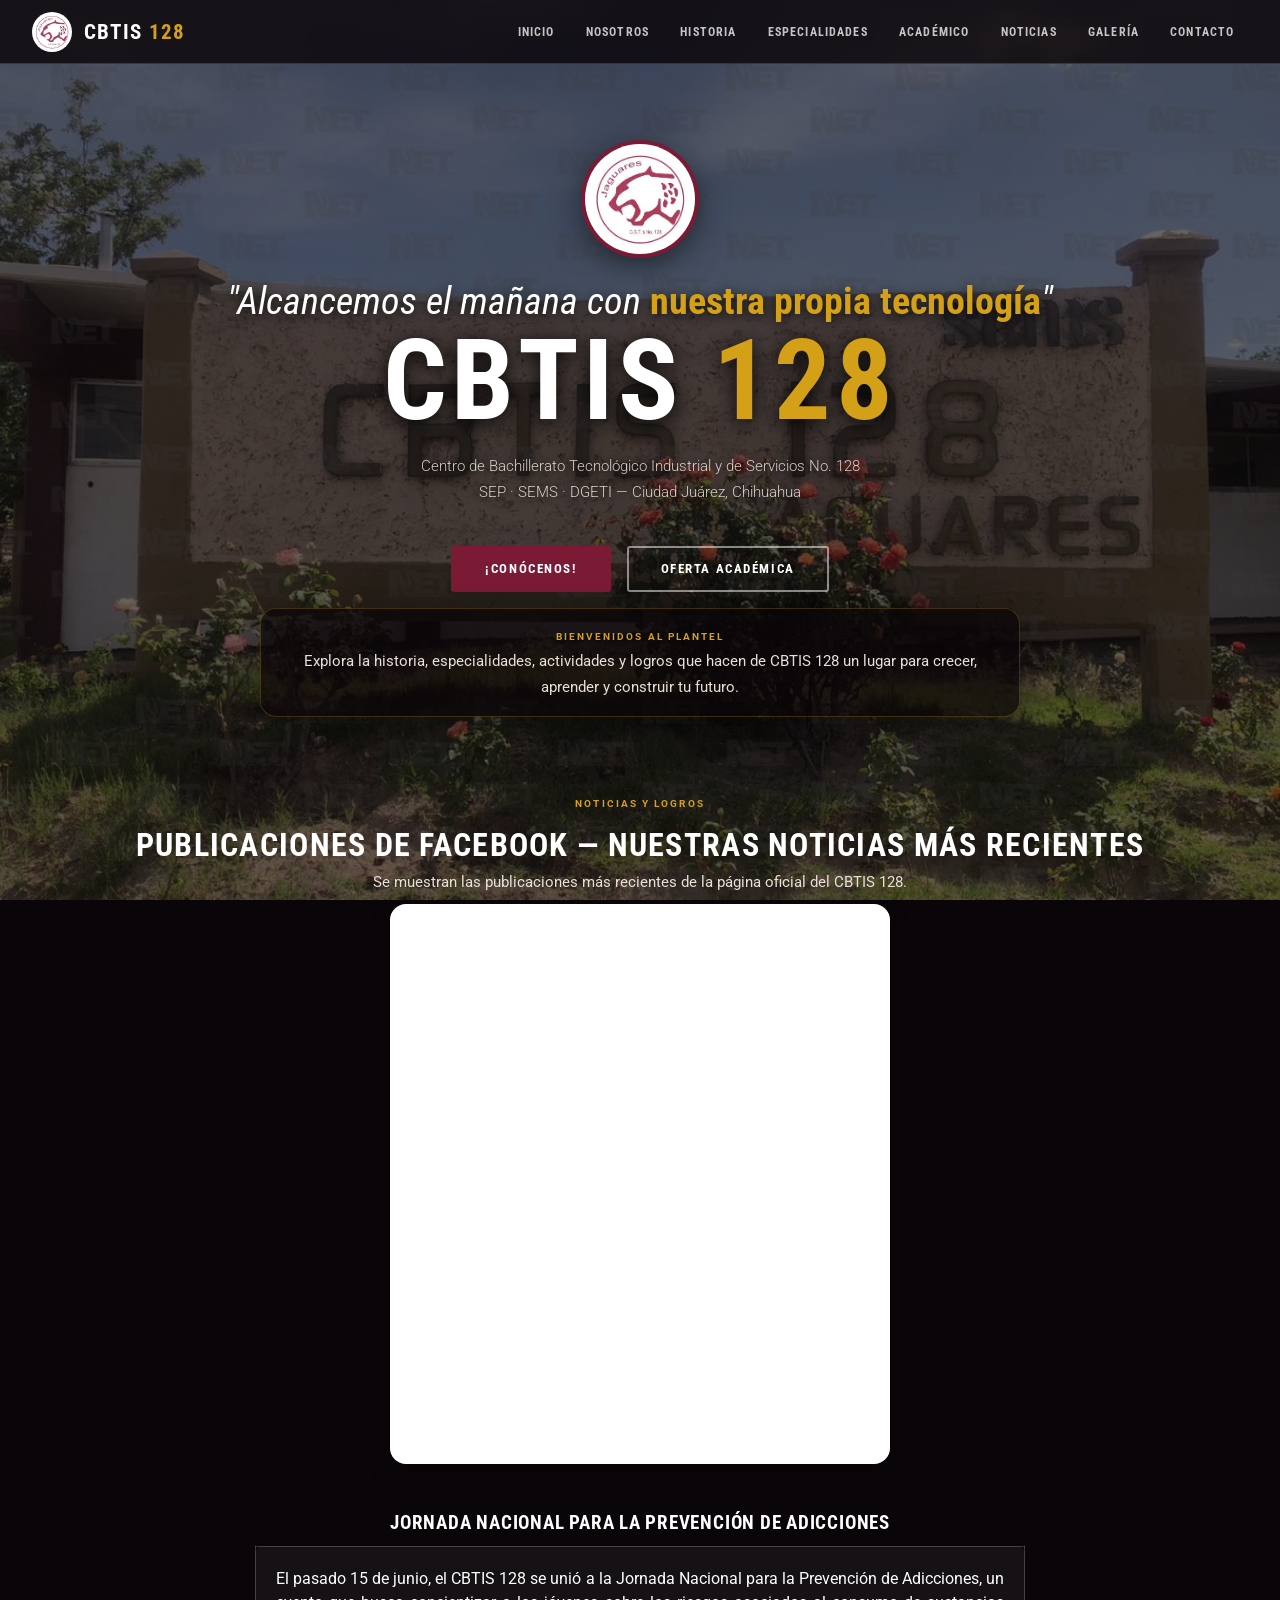
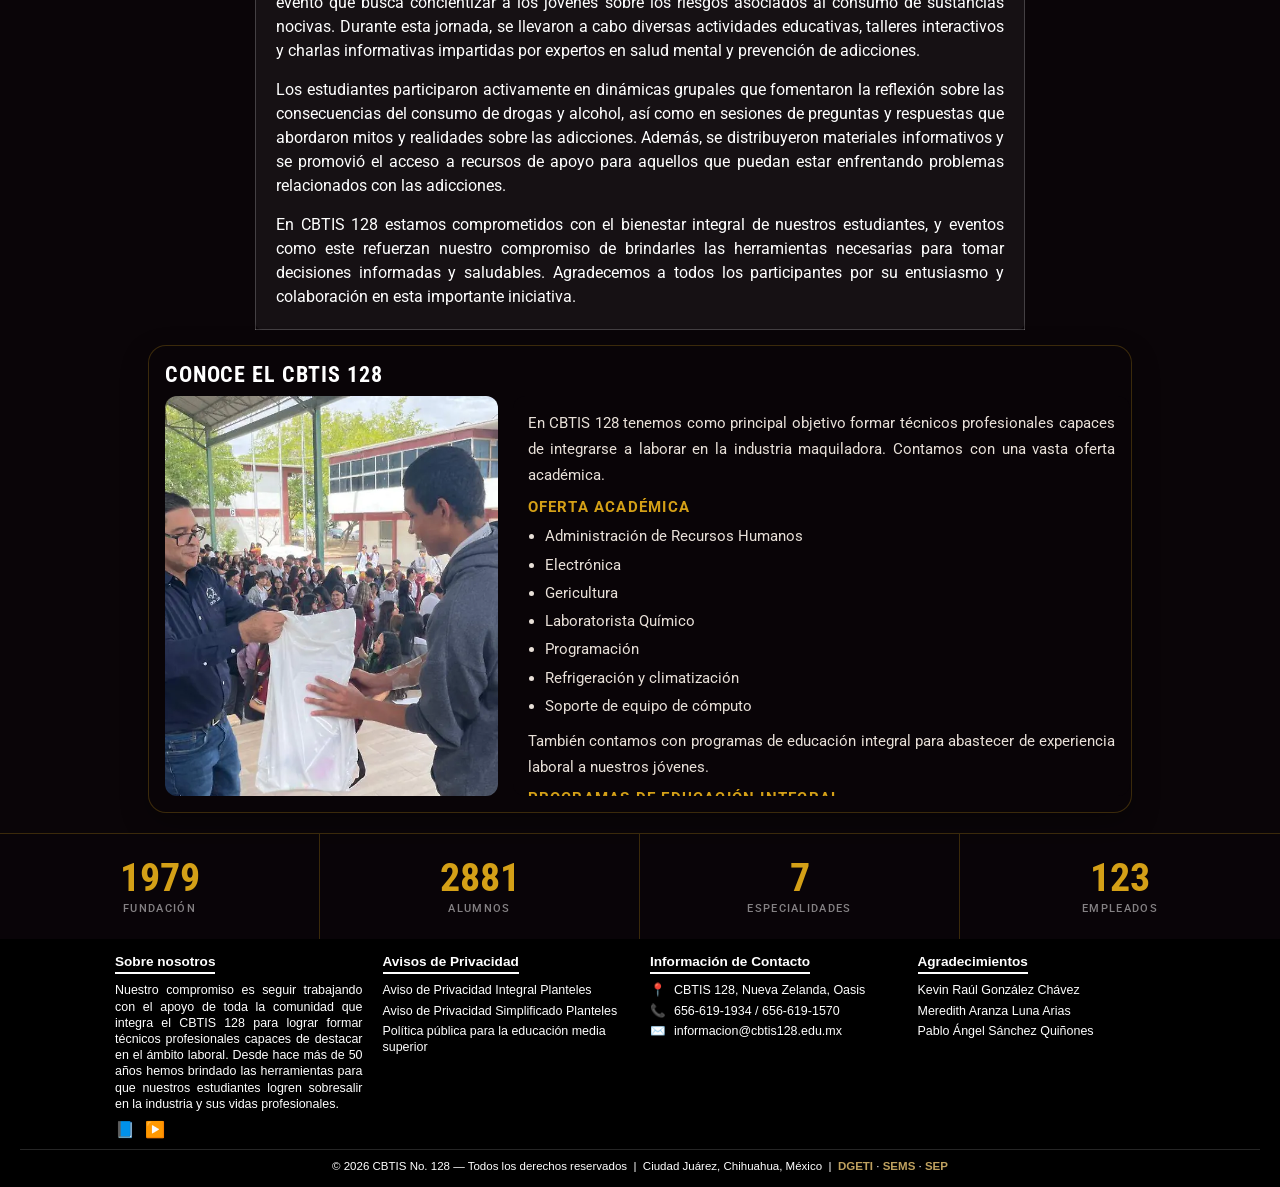
==== commit d8444334: "Add files via upload" ====
--- a/index.html
+++ b/index.html
@@ -29,19 +29,19 @@
 
 <!-- NAVBAR -->
 <nav id="navbar" aria-label="Navegación principal">
-  <div class="nav-logo" data-page="inicio" role="button" tabindex="0" aria-label="Ir al inicio">
+  <a class="nav-logo" href="index.html">
     <img class="nav-logo-img" src="logo.jpg" alt="Logo Jaguares CBTIS 128" width="40" height="40">
     <span class="nav-logo-text">CBTIS <span>128</span></span>
-  </div>
+  </a>
   <ul class="nav-links" id="navLinks">
-    <li><a href="#" data-page="inicio"         aria-current="page">Inicio</a></li>
-    <li><a href="#" data-page="nosotros">Nosotros</a></li>
-    <li><a href="#" data-page="historia">Historia</a></li>
-    <li><a href="#" data-page="especialidades">Especialidades</a></li>
-    <li><a href="#" data-page="academico">Académico</a></li>
-    <li><a href="#" data-page="noticias">Noticias</a></li>
-    <li><a href="#" data-page="galeria">Galería</a></li>
-    <li><a href="#" data-page="contacto">Contacto</a></li>
+    <li><a href="index.html" aria-current="page">Inicio</a></li>
+    <li><a href="nosotros.html">Nosotros</a></li>
+    <li><a href="historia.html">Historia</a></li>
+    <li><a href="especialidades.html">Especialidades</a></li>
+    <li><a href="academico.html">Académico</a></li>
+    <li><a href="noticias.html">Noticias</a></li>
+    <li><a href="galeria.html">Galería</a></li>
+    <li><a href="contacto.html">Contacto</a></li>
   </ul>
   <button id="hamburger" onclick="toggleMenu()" aria-label="Abrir menú" aria-expanded="false">
     <span></span><span></span><span></span>
@@ -62,8 +62,8 @@
         SEP · SEMS · DGETI — Ciudad Juárez, Chihuahua
       </p>
       <div class="hero-ctas">
-        <button class="btn-primary" data-page="nosotros">¡Conócenos!</button>
-        <button class="btn-outline" data-page="especialidades">Oferta académica</button>
+        <a class="btn-primary" href="nosotros.html">¡Conócenos!</a>
+        <a class="btn-outline" href="especialidades.html">Oferta académica</a>
       </div>
       <div class="hero-highlight">
         <span class="section-label">Bienvenidos al plantel</span>
@@ -175,350 +175,6 @@
 
   </section>
 
-
-  <!-- ████ NOSOTROS ████ -->
-  <section class="page" id="page-nosotros" aria-label="Nosotros">
-    <div class="page-header">
-      <span class="page-eyebrow">Quiénes somos</span>
-      <h2 class="page-title">Nuestra Institución</h2>
-      <p class="page-lead">Una institución de excelencia al servicio de Chihuahua, formando bachilleres técnicos con visión de futuro desde 1979.</p>
-    </div>
-    <div class="inner" style="padding-bottom:4rem">
-      <div class="nos-grid">
-        <div class="nos-card">
-          <span class="nos-card-num">01 / Misión</span>
-          <h3>Misión</h3>
-          <p>Ser el medio fundamental para Adquirir, Transmitir y Acreditar la Cultura Tecnológica, formando Bachilleres Técnicos con alto Nivel Académico y Tecnológico, preparados para responder a las necesidades del Desarrollo Estatal y la Producción.</p>
-        </div>
-        <div class="nos-card">
-          <span class="nos-card-num">02 / Visión</span>
-          <h3>Visión</h3>
-          <p>Ser un Sistema Educativo de Excelencia, en los ámbitos Académicos, Tecnológicos y de Investigación, que satisfaga ampliamente los requerimientos de Recursos Humanos del Sector Productivo y de la Sociedad en el Estado de Chihuahua.</p>
-        </div>
-        <div class="nos-card">
-          <span class="nos-card-num">03 / Objetivo</span>
-          <h3>Objetivo de Calidad</h3>
-          <p>Satisfacer las necesidades y expectativas de la Sociedad en Educación Media Superior Tecnológica, a través de la formación de Bachilleres y Técnicos Profesionales que fortalezcan una Cultura Tecnológica e Infraestructura Industrial.</p>
-        </div>
-        <div class="nos-card">
-          <span class="nos-card-num">04 / Política</span>
-          <h3>Política de Calidad</h3>
-          <p>Formar y Desarrollar Integralmente a los Educandos del Sistema de Educación Tecnológica Industrial, fortaleciendo los valores que los motiven a la calidad, creatividad y la mejora continua en los procesos institucionales.</p>
-        </div>
-      </div>
-      <span class="values-section-title">Nuestros valores</span>
-      <div class="values-row">
-        <div class="value-chip"><h4>Excelencia</h4><p>Compromiso con los más altos estándares académicos y tecnológicos en cada proceso educativo.</p></div>
-        <div class="value-chip"><h4>Inclusión</h4><p>Atención igualitaria a todos los estudiantes, fomentando un ambiente de respeto y comunidad.</p></div>
-        <div class="value-chip"><h4>Innovación</h4><p>Adopción constante de nuevas tecnologías y metodologías pedagógicas de vanguardia.</p></div>
-      </div>
-    </div>
-  </section>
-
-
-  <!-- ████ HISTORIA ████ -->
-  <section class="page" id="page-historia" aria-label="Historia">
-    <div class="page-header">
-      <span class="page-eyebrow">Nuestra trayectoria</span>
-      <h2 class="page-title">Más de 40 años</h2>
-      <p class="page-lead">Construyendo el futuro de Ciudad Juárez desde 1979, con décadas de logros académicos, tecnológicos, deportivos y culturales.</p>
-    </div>
-    <div class="inner" style="padding-bottom:4rem">
-      <div class="timeline">
-        <div class="tl-rail" aria-hidden="true"></div>
-        <div class="tl-item">
-          <div class="tl-year">1971</div>
-          <div class="tl-dot" aria-hidden="true"></div>
-          <div class="tl-body"><h3>Creación del DGETI</h3><p>El 16 de abril se publica en el Diario Oficial de la Federación el acuerdo presidencial que crea la Dirección General de Educación Tecnológica Industrial, adscrita a la SEMS de la SEP.</p></div>
-        </div>
-        <div class="tl-item">
-          <div class="tl-year">1979</div>
-          <div class="tl-dot" aria-hidden="true"></div>
-          <div class="tl-body"><h3>Nacimiento del CBTIS 128</h3><p>El 1 de septiembre nace el plantel bajo el nombre provisional de CECYT 432. Inicia actividades en las instalaciones de la Secundaria Técnica No. 15, contando con 51 empleados y 480 alumnos en su primera generación.</p></div>
-        </div>
-        <div class="tl-item">
-          <div class="tl-year">1980</div>
-          <div class="tl-dot" aria-hidden="true"></div>
-          <div class="tl-body"><h3>Instalaciones propias en el Oasis</h3><p>El 15 de febrero la institución se traslada definitivamente a su terreno propio en Calle Nueva Zelanda y Mora No. 7870, Fraccionamiento Oasis. Ofertando especialidades como Aire Acondicionado, Refrigeración, Electrónica, Administración, Gericultura y Alimentos.</p></div>
-        </div>
-        <div class="tl-item">
-          <div class="tl-year">1998</div>
-          <div class="tl-dot" aria-hidden="true"></div>
-          <div class="tl-body"><h3>Liderazgo Cívico y Tradición</h3><p>La Banda de Guerra y Escolta de Bandera de los Jaguares comienzan a acumular primeros lugares en competencias regionales, estatales y nacionales dentro del subsistema DGETI.</p></div>
-        </div>
-        <div class="tl-item">
-          <div class="tl-year">2012</div>
-          <div class="tl-dot" aria-hidden="true"></div>
-          <div class="tl-body"><h3>Excelencia en Prototipos</h3><p>Alumnos y docentes del área de informática y electrónica destacan en el Encuentro Nacional de Prototipos de la DGETI, obteniendo acreditaciones para presentar proyectos a nivel internacional.</p></div>
-        </div>
-        <div class="tl-item">
-          <div class="tl-year">2015</div>
-          <div class="tl-dot" aria-hidden="true"></div>
-          <div class="tl-body"><h3>Reconocimiento Internacional</h3><p>Obtención del Premio IMJUVE, el primer lugar en el Concurso Nacional de la DGETI y participación internacional en el Festival de Palma de Mallorca, España.</p></div>
-        </div>
-        <div class="tl-item">
-          <div class="tl-year">2018</div>
-          <div class="tl-dot" aria-hidden="true"></div>
-          <div class="tl-body"><h3>Poderío Deportivo e Infraestructura</h3><p>Los equipos deportivos dominan las ligas locales en fútbol americano, baloncesto y atletismo. El bachillerato moderniza sus laboratorios de Programación y talleres para responder a las demandas industriales de la frontera.</p></div>
-        </div>
-        <div class="tl-item">
-          <div class="tl-year">Hoy</div>
-          <div class="tl-dot" aria-hidden="true"></div>
-          <div class="tl-body"><h3>Liderazgo Absoluto en la Frontera</h3><p>Con 2,881 alumnos en dos turnos y 123 empleados, el CBTIS 128 es una de las instituciones más grandes del estado de Chihuahua, liderando en certámenes de robótica y vinculación manufacturera.</p></div>
-        </div>
-      </div>
-    </div>
-  </section>
-
-
-  <!-- ████ ESPECIALIDADES ████ -->
-  <section class="page" id="page-especialidades" aria-label="Especialidades">
-    <div class="page-header">
-      <span class="page-eyebrow">Oferta técnica</span>
-      <h2 class="page-title">Especialidades</h2>
-      <p class="page-lead">7 carreras técnicas incluidas con el bachillerato. Al terminar obtienes certificado y título profesional registrado ante la SEP.</p>
-    </div>
-    <div class="inner" style="padding-bottom:4rem">
-      <div class="esp-grid">
-        <div class="esp-card" onclick="this.classList.toggle('active')">
-          <div class="esp-card-top"><span class="esp-num">01</span><div class="esp-icon" aria-hidden="true">💻</div><h3>Programación</h3></div>
-          <div class="esp-card-body"><p>Analiza, diseña, desarrolla, instala y mantiene software de aplicación tomando como base los requerimientos del usuario.</p><span class="esp-tag">Tecnologías de la Información</span><a href="programacion.pdf" class="esp-btn-ver">Ver más</a></div>
-        </div>
-        <div class="esp-card" onclick="this.classList.toggle('active')">
-          <div class="esp-card-top"><span class="esp-num">02</span><div class="esp-icon" aria-hidden="true">🖥️</div><h3>Soporte de Equipo de Cómputo</h3></div>
-          <div class="esp-card-body"><p>Realiza operaciones de soporte y mantenimiento a equipos de cómputo, instala redes LAN de acuerdo a las necesidades del cliente.</p><span class="esp-tag">Tecnologías de la Información</span><a href="soporte-computo.pdf" class="esp-btn-ver">Ver más</a></div>
-        </div>
-        <div class="esp-card" onclick="this.classList.toggle('active')">
-          <div class="esp-card-top"><span class="esp-num">03</span><div class="esp-icon" aria-hidden="true">⚡</div><h3>Electrónica</h3></div>
-          <div class="esp-card-body"><p>Aplica dispositivos y sistemas electrónicos compactos y eficientes, presentes en todos los ámbitos de la vida del ser humano.</p><span class="esp-tag">Ingeniería y Tecnología</span><a href="electronica.pdf" class="esp-btn-ver">Ver más</a></div>
-        </div>
-        <div class="esp-card" onclick="this.classList.toggle('active')">
-          <div class="esp-card-top"><span class="esp-num">04</span><div class="esp-icon" aria-hidden="true">❄️</div><h3>Refrigeración y Climatización</h3></div>
-          <div class="esp-card-body"><p>Instala, reconfigura, actualiza y mantiene sistemas de refrigeración, aire acondicionado y sistemas de enfriamiento industrial.</p><span class="esp-tag">Ingeniería y Tecnología</span><a href="refrigeracion.pdf" class="esp-btn-ver">Ver más</a></div>
-        </div>
-        <div class="esp-card" onclick="this.classList.toggle('active')">
-          <div class="esp-card-top"><span class="esp-num">05</span><div class="esp-icon" aria-hidden="true">👴</div><h3>Gericultura</h3></div>
-          <div class="esp-card-body"><p>Adquiere conocimientos, habilidades y destrezas para ejercer profesionalmente en el ámbito de la atención integral al adulto mayor.</p><span class="esp-tag">Salud y Bienestar</span><a href="gericultura.pdf" class="esp-btn-ver">Ver más</a></div>
-        </div>
-        <div class="esp-card" onclick="this.classList.toggle('active')">
-          <div class="esp-card-top"><span class="esp-num">06</span><div class="esp-icon" aria-hidden="true">🧪</div><h3>Laboratorista Químico</h3></div>
-          <div class="esp-card-body"><p>Asiste en las operaciones básicas de laboratorio ejecutando métodos de análisis cualitativos, cuantitativos, físico-químicos y microbiológicos.</p><span class="esp-tag">Ciencias Aplicadas</span><a href="laboratorista-quimico.pdf" class="esp-btn-ver">Ver más</a></div>
-        </div>
-        <div class="esp-card" onclick="this.classList.toggle('active')">
-          <div class="esp-card-top"><span class="esp-num">07</span><div class="esp-icon" aria-hidden="true">👥</div><h3>Administración de Recursos Humanos</h3></div>
-          <div class="esp-card-body"><p>Elabora y gestiona documentación administrativa, integra al personal, asiste en actividades de capacitación y evaluación del personal.</p><span class="esp-tag">Administración y Negocios</span><a href="admin-rrhh.pdf" class="esp-btn-ver">Ver más</a></div>
-        </div>
-      </div>
-    </div>
-  </section>
-
-
-  <!-- ████ ACADÉMICO ████ -->
-  <section class="page" id="page-academico" aria-label="Oferta Académica">
-    <div class="page-header">
-      <span class="page-eyebrow">Plan de estudios</span>
-      <h2 class="page-title">Oferta Académica</h2>
-      <p class="page-lead">Bachillerato bivalente de 3 años. Obtienes el certificado de bachillerato y el título de Técnico Profesional registrado ante la SEP.</p>
-    </div>
-    <div class="inner" style="padding-bottom:4rem">
-      <div class="academico-layout">
-        <div class="info-block">
-          <h3>Modalidad bivalente</h3>
-          <p>Estudias el bachillerato al mismo tiempo que una carrera técnica. Al concluir los 3 años obtienes el certificado de bachillerato y una carta de pasante. Cubiertos los requisitos de titulación, obtienes el título y cédula profesional registrados ante la Dirección General de Profesiones de la SEP.</p>
-        </div>
-        <div class="info-block">
-          <h3>Estructura curricular</h3>
-          <p>Tres componentes: Formación Básica (materias de bachillerato), Formación Profesional (módulos técnicos según tu especialidad) y Formación Propedéutica (preparación para educación superior). Seis semestres con 12 a 17 hrs semanales de módulos técnicos.</p>
-        </div>
-      </div>
-
-      <span class="section-label"></span>
-      <div class="sem-wrap">
-        <div class="css-carousel">
-          <input type="radio" name="carousel-control" id="slide-1" checked>
-          <input type="radio" name="carousel-control" id="slide-2">
-          <input type="radio" name="carousel-control" id="slide-3">
-          <div class="tabs-carousel-nav">
-            <label for="slide-1" class="tab-btn btn-obj">ESTRUCTURA</label>
-            <label for="slide-2" class="tab-btn btn-est">FORMACIÓN PROFESIONAL</label>
-            <label for="slide-3" class="tab-btn btn-form">OBJETIVO</label>
-          </div>
-          <div class="slides-container">
-            <div class="slide"><img src="plan.jpg"     alt="Estructura del plan de estudios" loading="lazy"></div>
-            <div class="slide"><img src="forma.jpg"    alt="Formación profesional" loading="lazy"></div>
-            <div class="slide"><img src="proyecto.jpg" alt="Objetivo del proyecto educativo" loading="lazy"></div>
-          </div>
-          <div class="carousel-nav">
-            <div class="nav-set set-1">
-              <label for="slide-3" class="arrow prev" aria-label="Anterior">&#10094;</label>
-              <label for="slide-2" class="arrow next" aria-label="Siguiente">&#10095;</label>
-            </div>
-            <div class="nav-set set-2">
-              <label for="slide-1" class="arrow prev" aria-label="Anterior">&#10094;</label>
-              <label for="slide-3" class="arrow next" aria-label="Siguiente">&#10095;</label>
-            </div>
-            <div class="nav-set set-3">
-              <label for="slide-2" class="arrow prev" aria-label="Anterior">&#10094;</label>
-              <label for="slide-1" class="arrow next" aria-label="Siguiente">&#10095;</label>
-            </div>
-          </div>
-        </div>
-      </div>
-
-      <span class="section-label" style="margin-top:2.5rem; display:block">Opciones de titulación</span>
-      <div class="tit-cards">
-        <div class="tit-card"><div class="tit-icon" aria-hidden="true">📚</div><h4>Titulación Automática</h4><p>Al acreditar todas las asignaturas con calificaciones de 6 o superiores y tener los 5 módulos con dictamen de competente con promedio de 8.</p></div>
-        <div class="tit-card"><div class="tit-icon" aria-hidden="true">💼</div><h4>Experiencia Laboral</h4><p>Cuando demuestres mínimo un año de experiencia laboral a través de la memoria y constancia de la empresa donde te desempeñaste.</p></div>
-        <div class="tit-card"><div class="tit-icon" aria-hidden="true">🚀</div><h4>Diseño de Prototipos</h4><p>El alumno desarrolla un proyecto innovador con la memoria correspondiente, aplicando los conocimientos y competencias adquiridos.</p></div>
-      </div>
-    </div>
-  </section>
-
-
-  <!-- ████ NOTICIAS ████ -->
-  <section class="page" id="page-noticias" aria-label="Noticias">
-    <div class="page-header">
-      <span class="page-eyebrow">Noticias y avisos</span>
-      <h2 class="page-title">Últimas Novedades</h2>
-      <p class="page-lead">Entérate de los eventos, logros y avisos más recientes de la comunidad escolar.</p>
-    </div>
-    <div class="inner" style="padding-bottom:4rem">
-      <div class="noticias-layout">
-        <div class="noticia-featured">
-          <div class="noticia-img" aria-hidden="true">📢<span class="noticia-date">Mayo 2025</span></div>
-          <div class="noticia-body">
-            <h3>Inicio de Inscripciones Ciclo Escolar 2025–2026</h3>
-            <p>El proceso de inscripción y reinscripción para el nuevo ciclo escolar está abierto. Consulta los requisitos en la oficina de Control Escolar o comunícate por nuestros canales oficiales.</p>
-          </div>
-        </div>
-        <div class="noticias-list">
-          <div class="noticia-row"><span class="noticia-tag">Evento</span><h4>Olimpiada del Conocimiento Interestatal 2025</h4><div class="n-date">Abril 28, 2025</div></div>
-          <div class="noticia-row"><span class="noticia-tag">Aviso</span><h4>Entrega de Credenciales — Alumnos Nuevo Ingreso</h4><div class="n-date">Abril 15, 2025</div></div>
-          <div class="noticia-row"><span class="noticia-tag">Logro</span><h4>Alumnos ganan 1er lugar en Expo-Ciencias Regional</h4><div class="n-date">Marzo 30, 2025</div></div>
-          <div class="noticia-row"><span class="noticia-tag">Aviso</span><h4>Semana de Exámenes Parciales — Ajuste de Horarios</h4><div class="n-date">Marzo 10, 2025</div></div>
-        </div>
-      </div>
-      <span class="section-label">Logros destacados</span>
-      <div class="logros-grid">
-        <div class="logro-card"><span class="logro-medal" aria-hidden="true">🥇</span><div><p>1er Lugar Nacional FEMEXBAM en competencia de educación media superior.</p><small>Atletismo</small></div></div>
-        <div class="logro-card"><span class="logro-medal" aria-hidden="true">🎺</span><div><p>Banda de Guerra — más de 50 primeros lugares en competencias.</p><small>Cultura y Artes</small></div></div>
-        <div class="logro-card"><span class="logro-medal" aria-hidden="true">🌍</span><div><p>Participación en el Festival Internacional de Palma de Mallorca, España.</p><small>Internacional</small></div></div>
-        <div class="logro-card"><span class="logro-medal" aria-hidden="true">💡</span><div><p>1er Lugar en Concurso Nacional de Prototipos DGETI.</p><small>Ciencia y Tecnología</small></div></div>
-        <div class="logro-card"><span class="logro-medal" aria-hidden="true">🔬</span><div><p>1er Lugar Expo-Ciencias DGETI a nivel estatal y regional.</p><small>Ciencias</small></div></div>
-        <div class="logro-card"><span class="logro-medal" aria-hidden="true">🏅</span><div><p>Premio IMJUVE 2015 al mérito juvenil en actividades de impacto social.</p><small>Reconocimiento Nacional</small></div></div>
-      </div>
-    </div>
-  </section>
-
-
-  <!-- ████ GALERÍA ████ -->
-  <section class="page" id="page-galeria" aria-label="Galería">
-    <div class="page-header">
-      <span class="page-eyebrow">Vida escolar</span>
-      <h2 class="page-title">Galería</h2>
-      <p class="page-lead">Momentos que hacen especial a nuestra comunidad. Deportes, cultura, ciencia y convivencia.</p>
-    </div>
-    <div class="inner" style="padding-bottom:4rem">
-      <div class="galeria-masonry">
-        <div class="gal-item"><div class="gal-inner gc1"><span class="gal-emoji" aria-hidden="true">🏫</span></div><div class="gal-caption"><span>Instalaciones del plantel</span></div></div>
-        <div class="gal-item"><div class="gal-inner gc2"><span class="gal-emoji" aria-hidden="true">🎓</span></div><div class="gal-caption"><span>Ceremonia de graduación</span></div></div>
-        <div class="gal-item"><div class="gal-inner gc3"><span class="gal-emoji" aria-hidden="true">🎺</span></div><div class="gal-caption"><span>Banda de Guerra</span></div></div>
-        <div class="gal-item"><div class="gal-inner gc4"><span class="gal-emoji" aria-hidden="true">⚽</span></div><div class="gal-caption"><span>Torneos deportivos</span></div></div>
-        <div class="gal-item"><div class="gal-inner gc5"><span class="gal-emoji" aria-hidden="true">🔬</span></div><div class="gal-caption"><span>Laboratorios de ciencias</span></div></div>
-        <div class="gal-item"><div class="gal-inner gc6"><span class="gal-emoji" aria-hidden="true">💻</span></div><div class="gal-caption"><span>Centro de cómputo</span></div></div>
-        <div class="gal-item"><div class="gal-inner gc7"><span class="gal-emoji" aria-hidden="true">🏆</span></div><div class="gal-caption"><span>Logros y reconocimientos</span></div></div>
-        <div class="gal-item"><div class="gal-inner gc8"><span class="gal-emoji" aria-hidden="true">🎭</span></div><div class="gal-caption"><span>Actividades culturales</span></div></div>
-      </div>
-    </div>
-  </section>
-
-
-  <!-- ████ CONTACTO ████ -->
-  <section class="page" id="page-contacto" aria-label="Contacto">
-    <div class="page-header">
-      <span class="page-eyebrow">Encuéntranos</span>
-      <h2 class="page-title">Contacto</h2>
-      <p class="page-lead">Estamos para atenderte. Escríbenos, llámanos o visítanos en nuestras instalaciones de Fracc. Oasis.</p>
-    </div>
-    <div class="inner" style="padding-bottom:4rem">
-      <div class="contacto-layout">
-        <div class="contact-info">
-          <h3>Información general</h3>
-          <ul class="c-list">
-            <li class="c-item">
-              <div class="c-icon" aria-hidden="true">📍</div>
-              <div style="width:100%">
-                <a href="https://www.google.com/maps/search/?api=1&query=CBTIS+128+Ciudad+Juarez" target="_blank" rel="noopener noreferrer" aria-label="Ver ubicación en Google Maps">
-                  <div style="margin-bottom:15px;cursor:pointer">
-                    <strong>Dirección</strong>
-                    <p style="margin:5px 0 0 0">Calle Nueva Zelanda No. 7870<br>Fracc. Oasis, Cd. Juárez, Chih.</p>
-                  </div>
-                </a>
-                <iframe
-                  src="https://maps.google.com/maps?q=CBTIS%20128%20Ciudad%20Juarez&t=&z=15&ie=UTF8&iwloc=&output=embed"
-                  width="100%" height="250"
-                  style="border:0;border-radius:8px;display:block"
-                  loading="lazy"
-                  allowfullscreen
-                  referrerpolicy="no-referrer-when-downgrade"
-                  title="Mapa de ubicación del CBTIS 128">
-                </iframe>
-              </div>
-            </li>
-            <li class="c-item">
-              <div class="c-icon" aria-hidden="true">📞</div>
-              <div><strong>Teléfonos</strong><p><a href="tel:6566191934">656-619-1934</a> / <a href="tel:6566191570">656-619-1570</a></p></div>
-            </li>
-            <li class="c-item">
-              <div class="c-icon" aria-hidden="true">✉️</div>
-              <div><strong>Correo</strong><p><a href="mailto:direccion@cbtis128.edu.mx">direccion@cbtis128.edu.mx</a></p></div>
-            </li>
-            <li class="c-item">
-              <div class="c-icon" aria-hidden="true">🕐</div>
-              <div><strong>Horario</strong><p>Lunes a Viernes: 7:00 AM – 3:00 PM</p></div>
-            </li>
-          </ul>
-          <span class="dir-title">Directorio de correos</span>
-          <div class="dir-list">
-            <div class="dir-tag">direccion@cbtis128.edu.mx</div>
-            <div class="dir-tag">subdireccion@cbtis128.edu.mx</div>
-            <div class="dir-tag">controlescotar@cbtis128.edu.mx</div>
-            <div class="dir-tag">practicasprofesionales@cbtis128.edu.mx</div>
-            <div class="dir-tag">titulacion@cbtis128.edu.mx</div>
-            <div class="dir-tag">serviciosocial@cbtis128.edu.mx</div>
-            <div class="dir-tag">becas@cbtis128.edu.mx</div>
-            <div class="dir-tag">tutorias@cbtis128.edu.mx</div>
-            <div class="dir-tag">orientacion.tm@cbtis128.edu.mx</div>
-            <div class="dir-tag">biblioteca@cbtis128.edu.mx</div>
-          </div>
-        </div>
-
-        <div class="contact-form-wrap">
-          <h3>Envíanos un mensaje</h3>
-          <div class="form-grid">
-            <div class="fg"><label for="fn">Nombre</label><input type="text" id="fn" placeholder="Tu nombre completo" autocomplete="name"></div>
-            <div class="fg"><label for="ftel">Teléfono</label><input type="tel" id="ftel" placeholder="Tu número" autocomplete="tel"></div>
-            <div class="fg full"><label for="fe">Correo electrónico</label><input type="email" id="fe" placeholder="correo@ejemplo.com" autocomplete="email"></div>
-            <div class="fg full">
-              <label for="fas">Asunto</label>
-              <select id="fas">
-                <option>Información de inscripciones</option>
-                <option>Oferta educativa</option>
-                <option>Servicios escolares</option>
-                <option>Becas y apoyos</option>
-                <option>Otro</option>
-              </select>
-            </div>
-            <div class="fg full"><label for="fmsg">Mensaje</label><textarea id="fmsg" placeholder="Escribe tu mensaje aquí..."></textarea></div>
-            <div class="fg full">
-              <button class="btn-primary" style="width:100%;justify-content:center" onclick="handleContact()">Enviar mensaje</button>
-            </div>
-          </div>
-        </div>
-      </div>
-    </div>
-  </section>
-
 </main>
 
 <!-- FOOTER -->
@@ -571,4 +227,4 @@
 <script src="script.js"></script>
 
 </body>
-</html>
+</html>
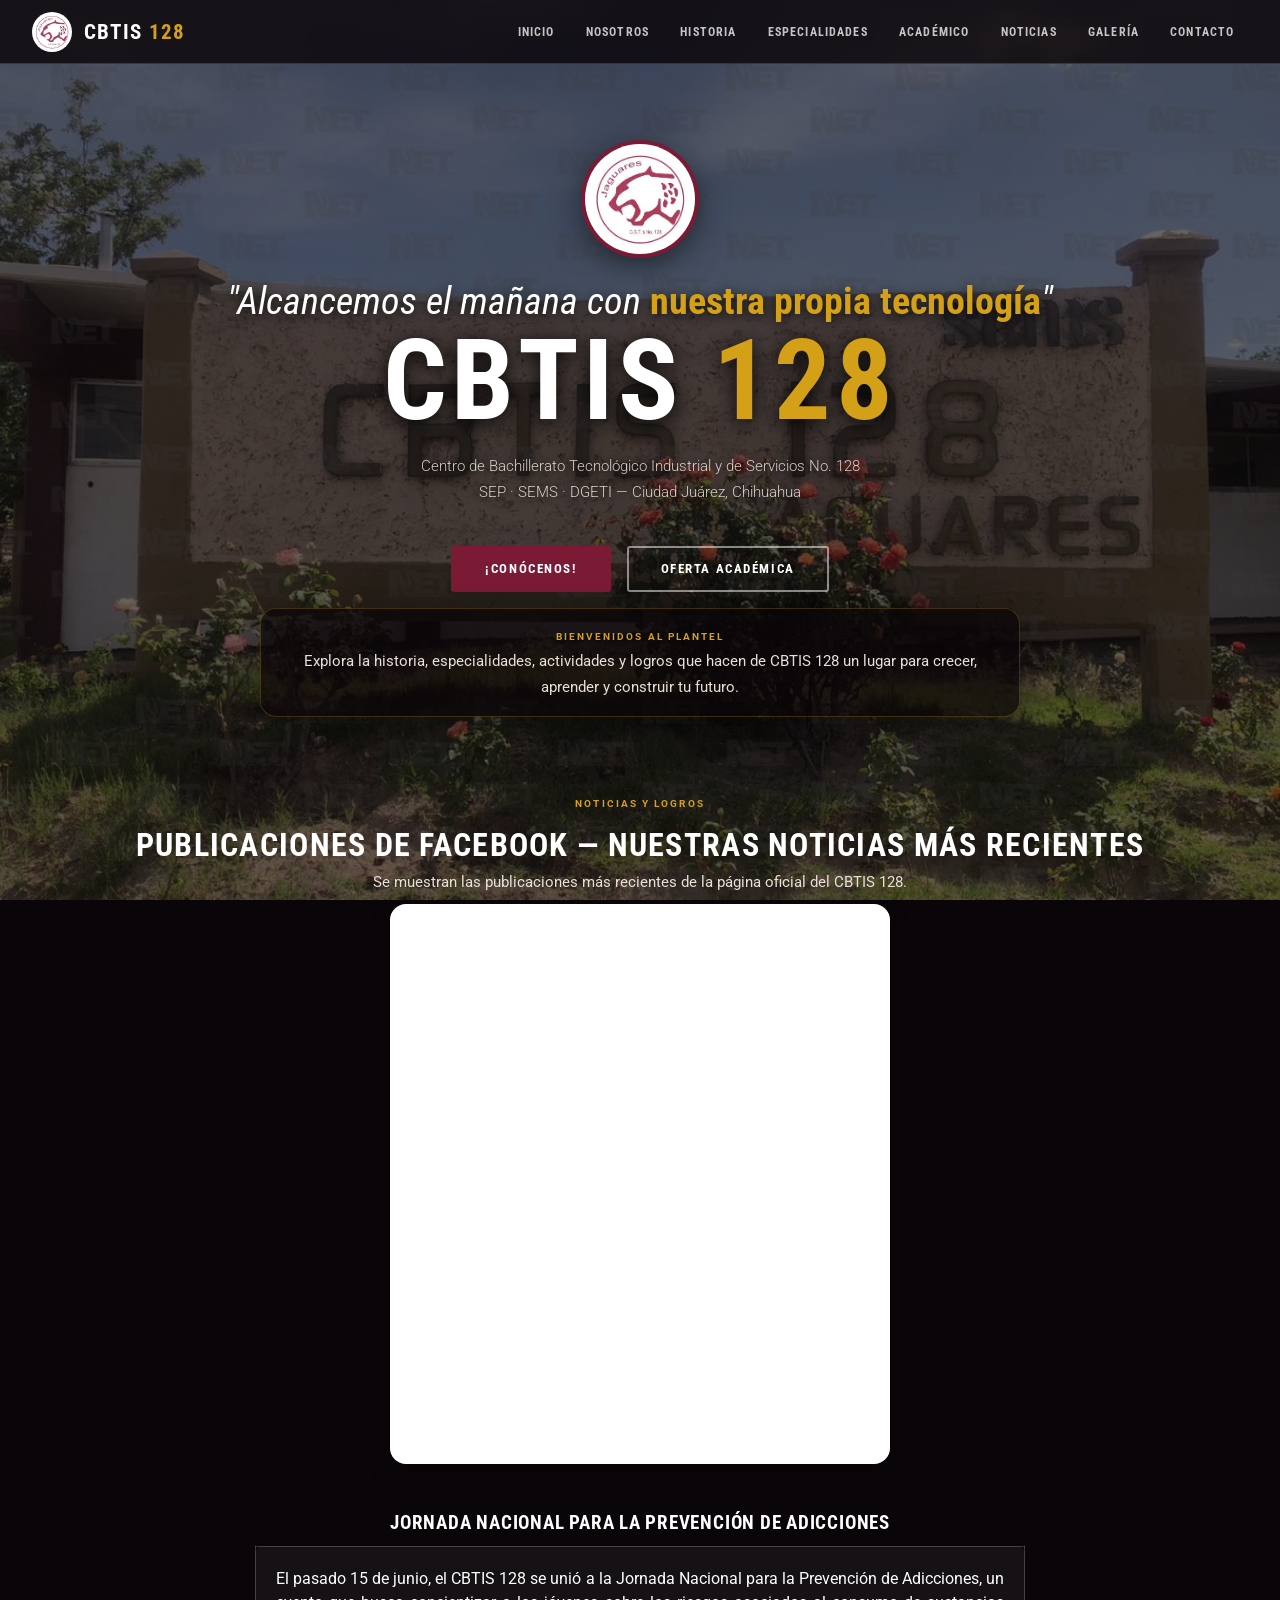
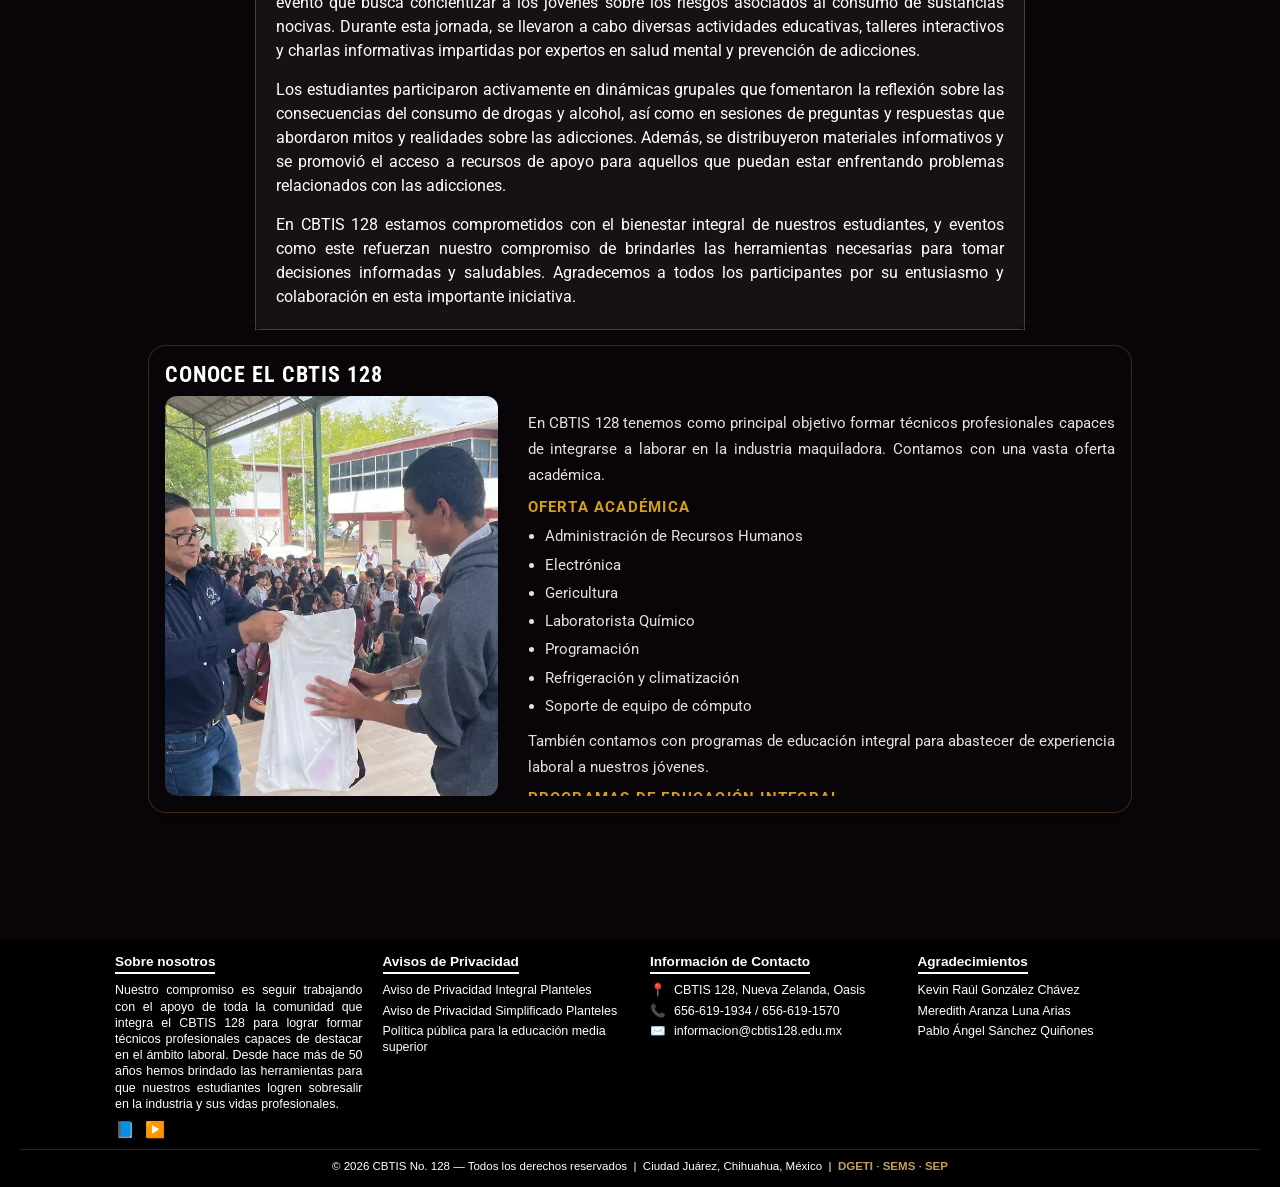
==== commit df13609f: "Update index.html el logo de la url" ====
--- a/index.html
+++ b/index.html
@@ -13,6 +13,7 @@
   <link rel="preconnect" href="https://fonts.googleapis.com">
   <link rel="preconnect" href="https://fonts.gstatic.com" crossorigin>
   <link href="https://fonts.googleapis.com/css2?family=Roboto:ital,wght@0,300;0,400;0,500;0,700;1,300&family=Roboto+Condensed:wght@400;700&display=swap" rel="stylesheet">
+  <link rel="icon" href="logo.jpg" type="image/jpeg">
 
   <!-- Estilos -->
   <link rel="stylesheet" href="styles.css">
@@ -227,4 +228,4 @@
 <script src="script.js"></script>
 
 </body>
-</html>+</html>
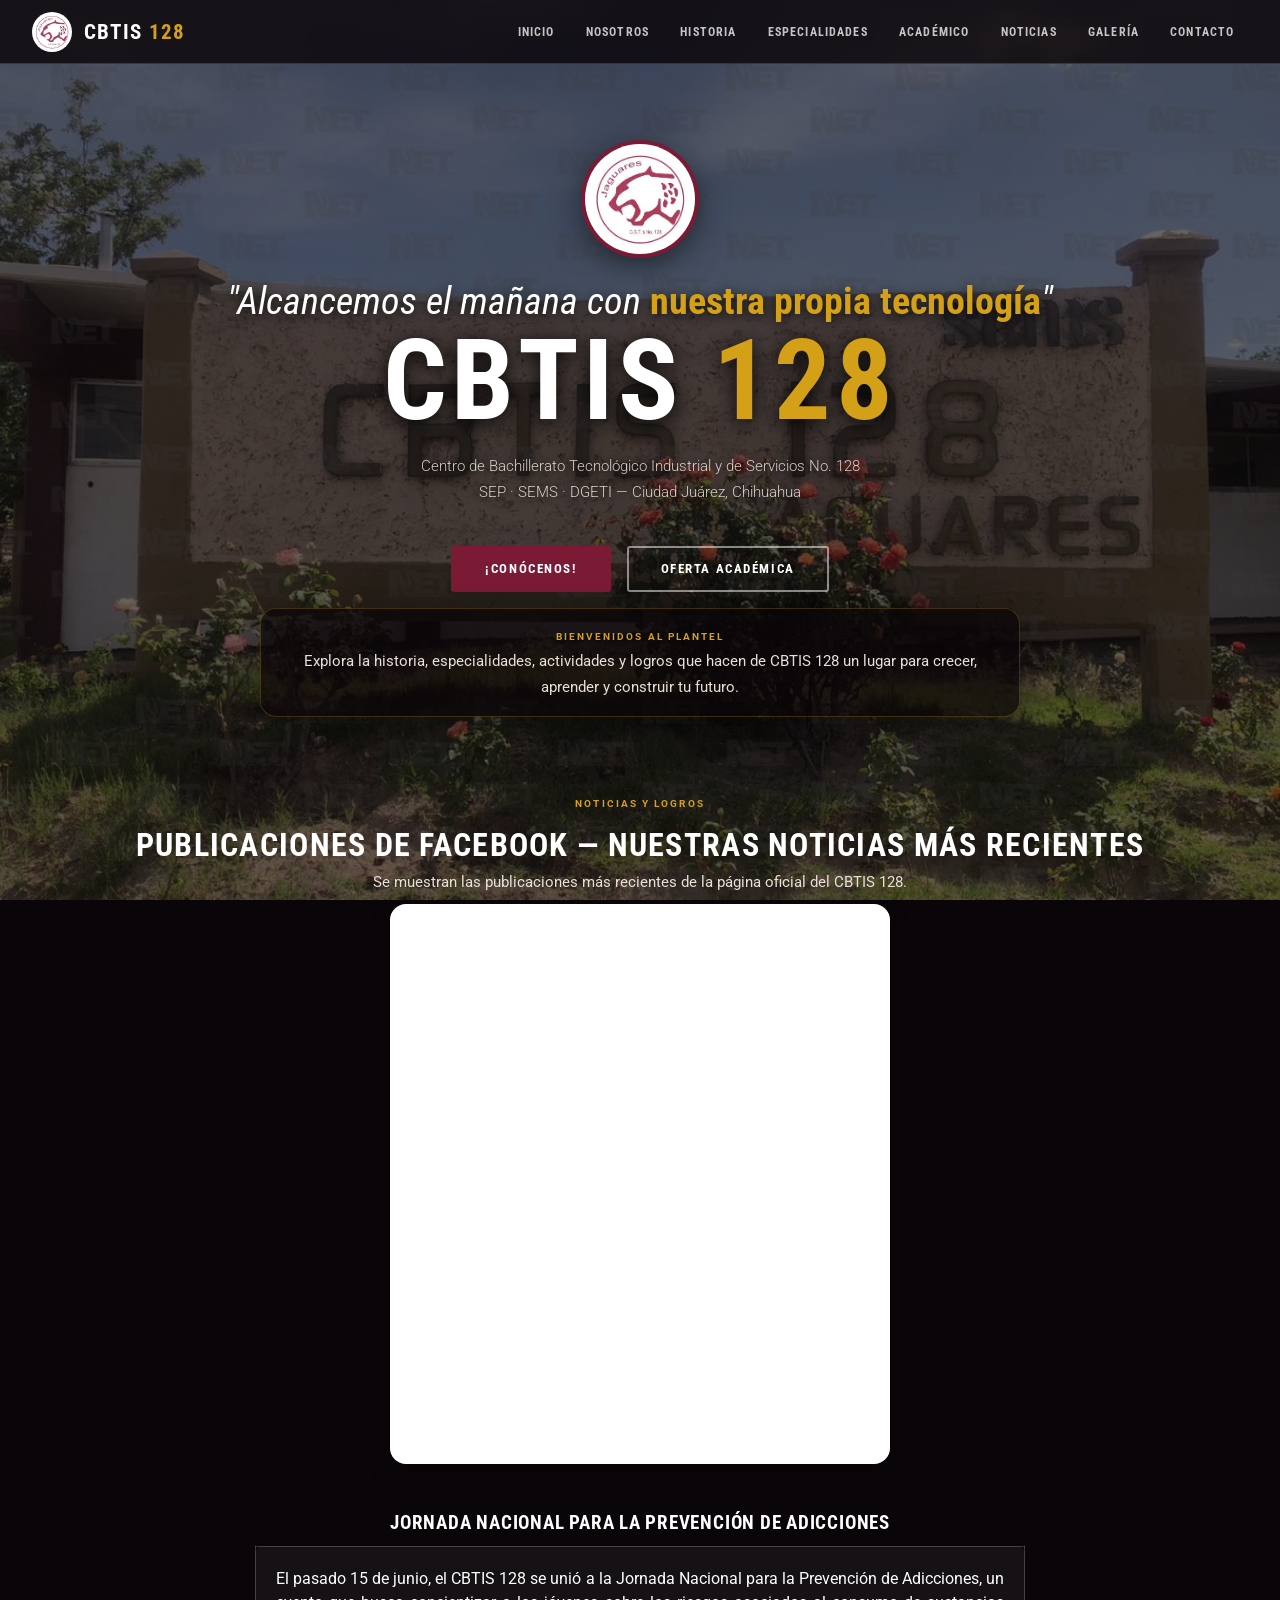
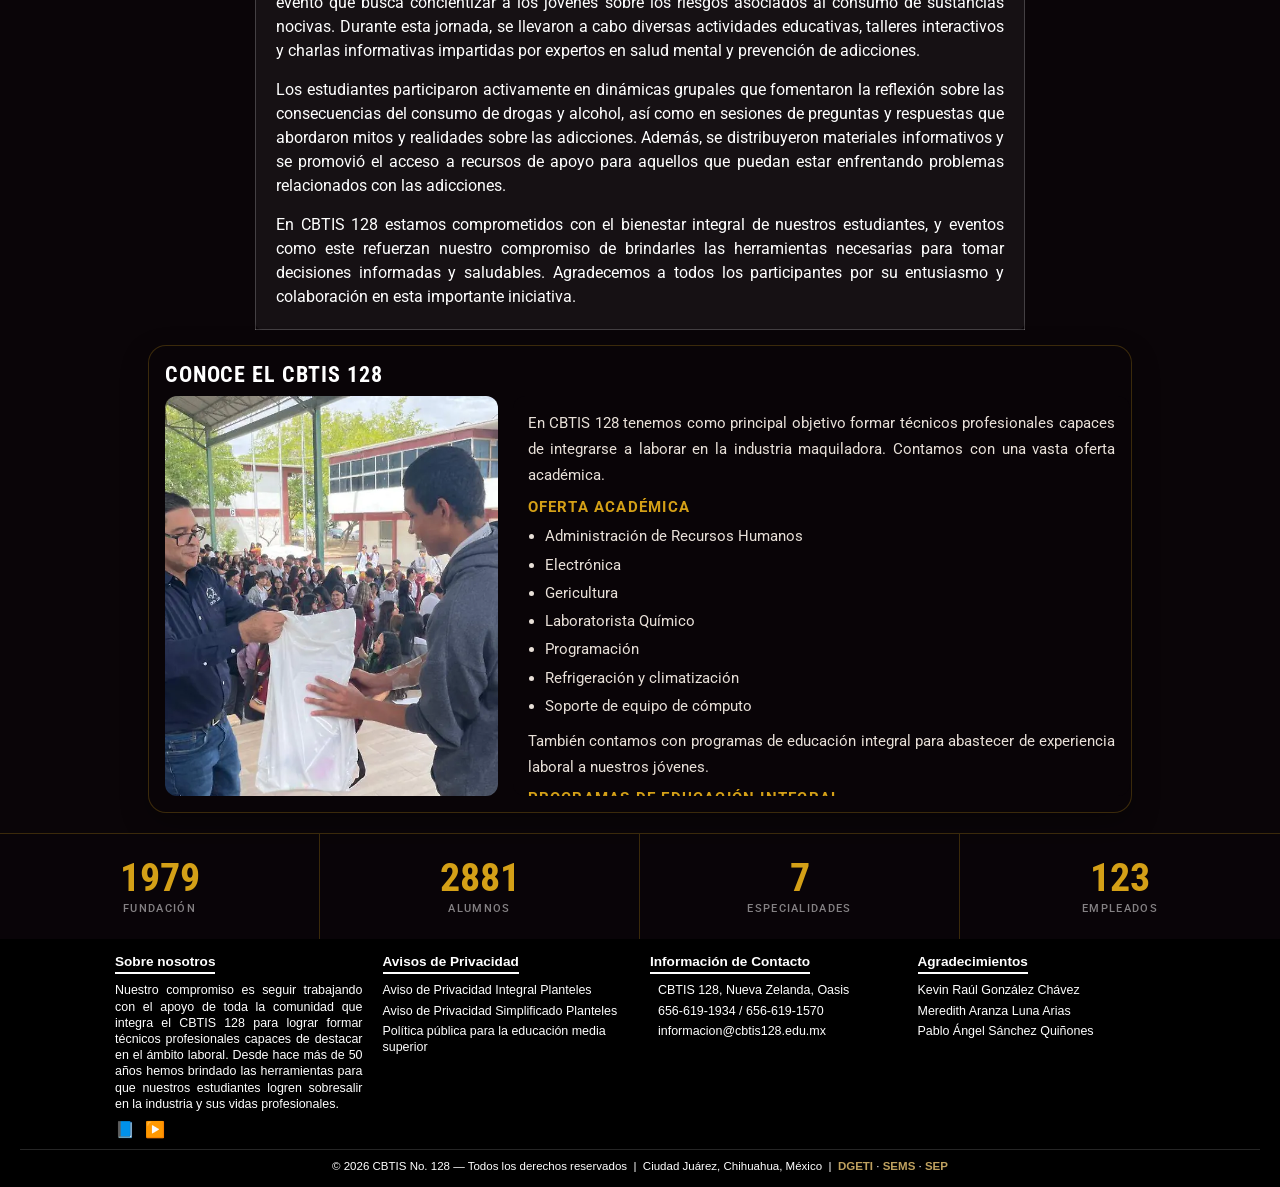
==== commit 1be1188e: "Remove comments and clean up HTML structure" ====
--- a/index.html
+++ b/index.html
@@ -9,18 +9,18 @@
   <meta property="og:type" content="website">
   <title>CBTIS No. 128 — Ciudad Juárez</title>
 
-  <!-- Fuentes -->
+  
   <link rel="preconnect" href="https://fonts.googleapis.com">
   <link rel="preconnect" href="https://fonts.gstatic.com" crossorigin>
   <link href="https://fonts.googleapis.com/css2?family=Roboto:ital,wght@0,300;0,400;0,500;0,700;1,300&family=Roboto+Condensed:wght@400;700&display=swap" rel="stylesheet">
   <link rel="icon" href="logo.jpg" type="image/jpeg">
 
-  <!-- Estilos -->
+  
   <link rel="stylesheet" href="styles.css">
 </head>
 <body>
 
-<!-- LOADER -->
+
 <div id="loader" role="status" aria-label="Cargando sitio">
   <div class="loader-ring"></div>
   <div class="loader-label">CBTIS 128</div>
@@ -28,7 +28,7 @@
 
 <div class="watermark" aria-hidden="true"></div>
 
-<!-- NAVBAR -->
+
 <nav id="navbar" aria-label="Navegación principal">
   <a class="nav-logo" href="index.html">
     <img class="nav-logo-img" src="logo.jpg" alt="Logo Jaguares CBTIS 128" width="40" height="40">
@@ -51,7 +51,7 @@
 
 <main id="main">
 
-  <!-- ████ INICIO ████ -->
+  
   <section class="page active" id="page-inicio" aria-label="Inicio">
 
     <div class="hero-content">
@@ -72,7 +72,7 @@
       </div>
     </div>
 
-    <!-- Facebook feed -->
+    
     <div class="inner" style="padding: 2rem 2rem;">
       <div class="noticias-carrusel">
         <div class="noticias-header">
@@ -95,7 +95,7 @@
       </div>
     </div>
 
-    <!-- Artículo adicciones -->
+    
     <article class="inicio-tables" aria-label="Jornada Nacional para la Prevención de Adicciones">
       <h3>Jornada Nacional para la PREVENCIÓN DE ADICCIONES</h3>
       <table class="sem-table">
@@ -111,7 +111,7 @@
       </table>
     </article>
 
-    <!-- Card info -->
+    
     <article class="inicio-info-card" aria-label="Información destacada del CBTIS 128">
       <h3>Conoce el CBTIS 128</h3>
       <div class="info-layout">
@@ -166,7 +166,7 @@
       </div>
     </article>
 
-    <!-- Stats bar -->
+   
     <div class="hero-stats" aria-label="Estadísticas del plantel">
       <div class="hstat"><span class="hstat-num">1979</span><span class="hstat-label">Fundación</span></div>
       <div class="hstat"><span class="hstat-num">2881</span><span class="hstat-label">Alumnos</span></div>
@@ -178,7 +178,7 @@
 
 </main>
 
-<!-- FOOTER -->
+
 <footer class="site-footer">
   <div class="footer-container">
     <div class="footer-column">
@@ -200,9 +200,9 @@
     <div class="footer-column">
       <h3>Información de Contacto</h3>
       <ul class="contact-info">
-        <li><span aria-hidden="true">📍</span> CBTIS 128, Nueva Zelanda, Oasis</li>
-        <li><span aria-hidden="true">📞</span> 656-619-1934 / 656-619-1570</li>
-        <li><span aria-hidden="true">✉️</span> informacion@cbtis128.edu.mx</li>
+        <li><span aria-hidden="true"></span> CBTIS 128, Nueva Zelanda, Oasis</li>
+        <li><span aria-hidden="true"></span> 656-619-1934 / 656-619-1570</li>
+        <li><span aria-hidden="true"></span> informacion@cbtis128.edu.mx</li>
       </ul>
     </div>
     <div class="footer-column">
@@ -224,7 +224,7 @@
 
 <div id="toast" role="alert" aria-live="polite"></div>
 
-<!-- Script al final del body para no bloquear la carga -->
+
 <script src="script.js"></script>
 
 </body>
